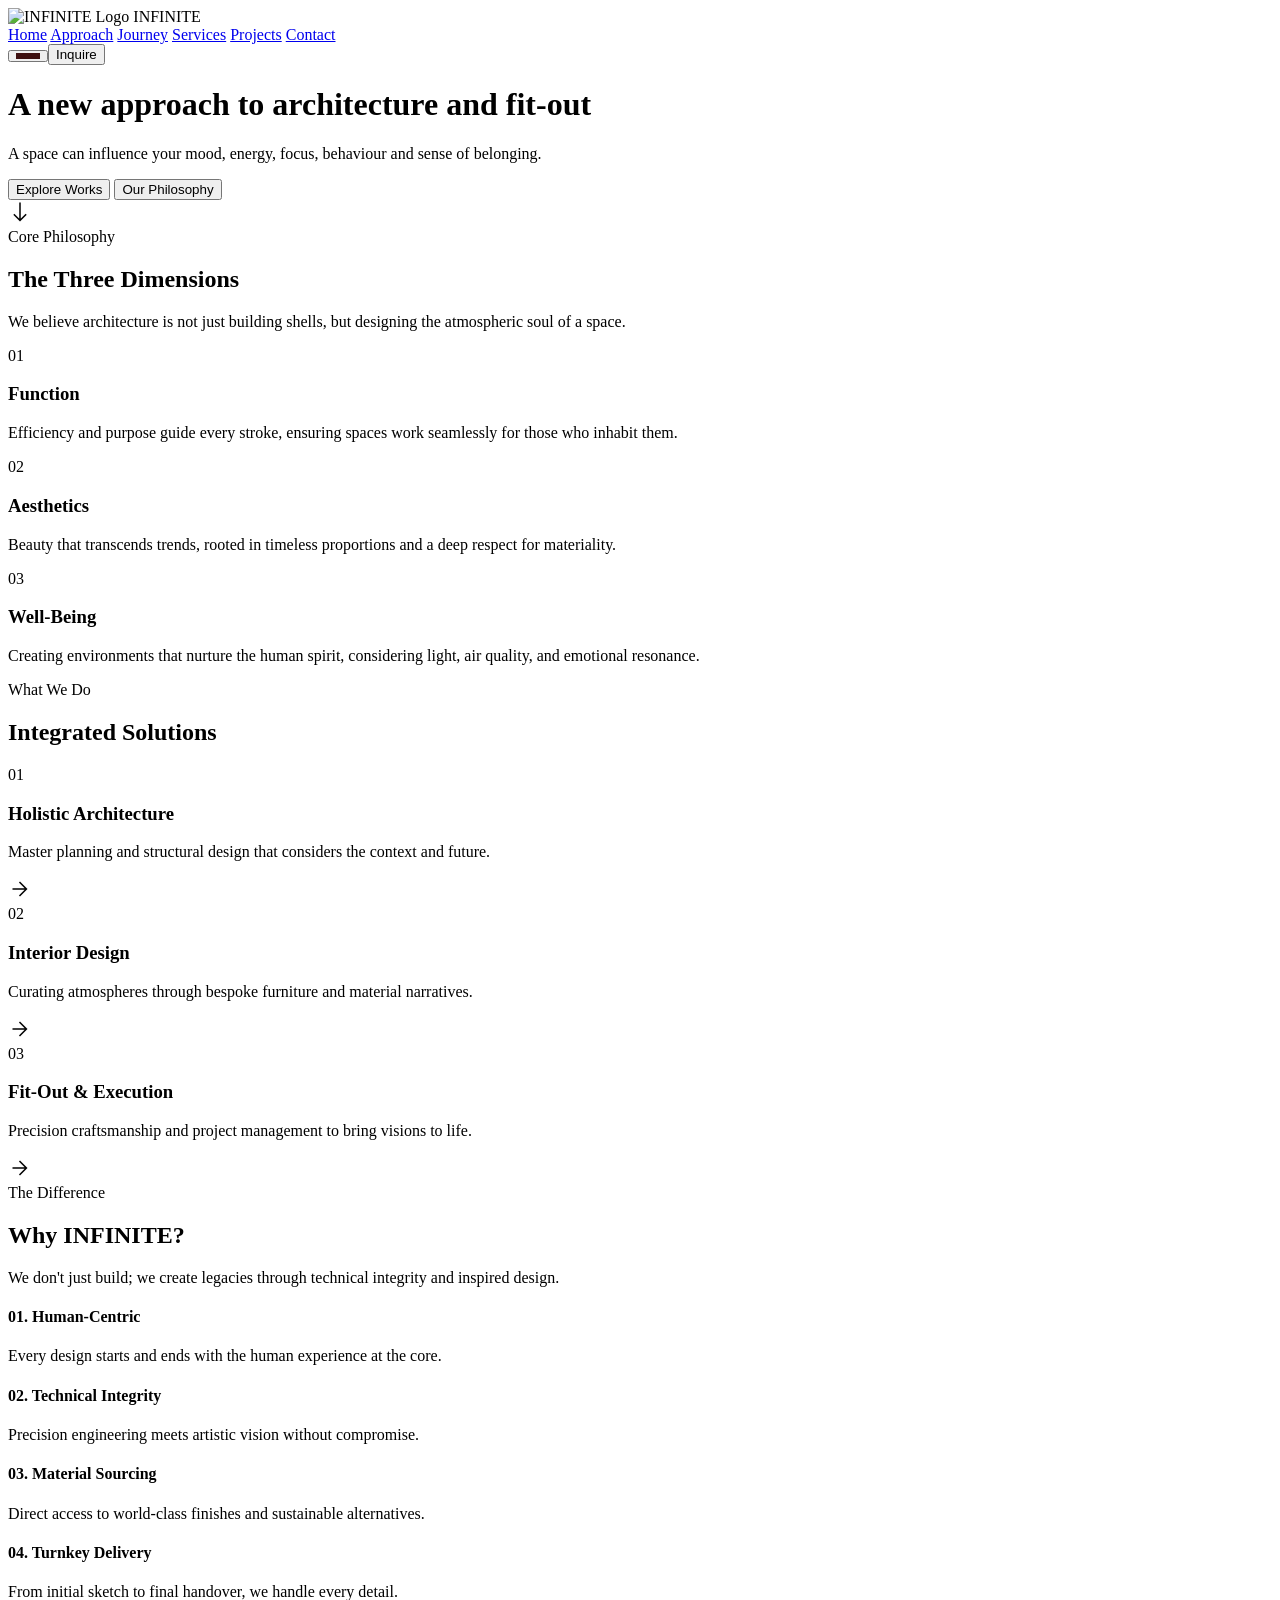
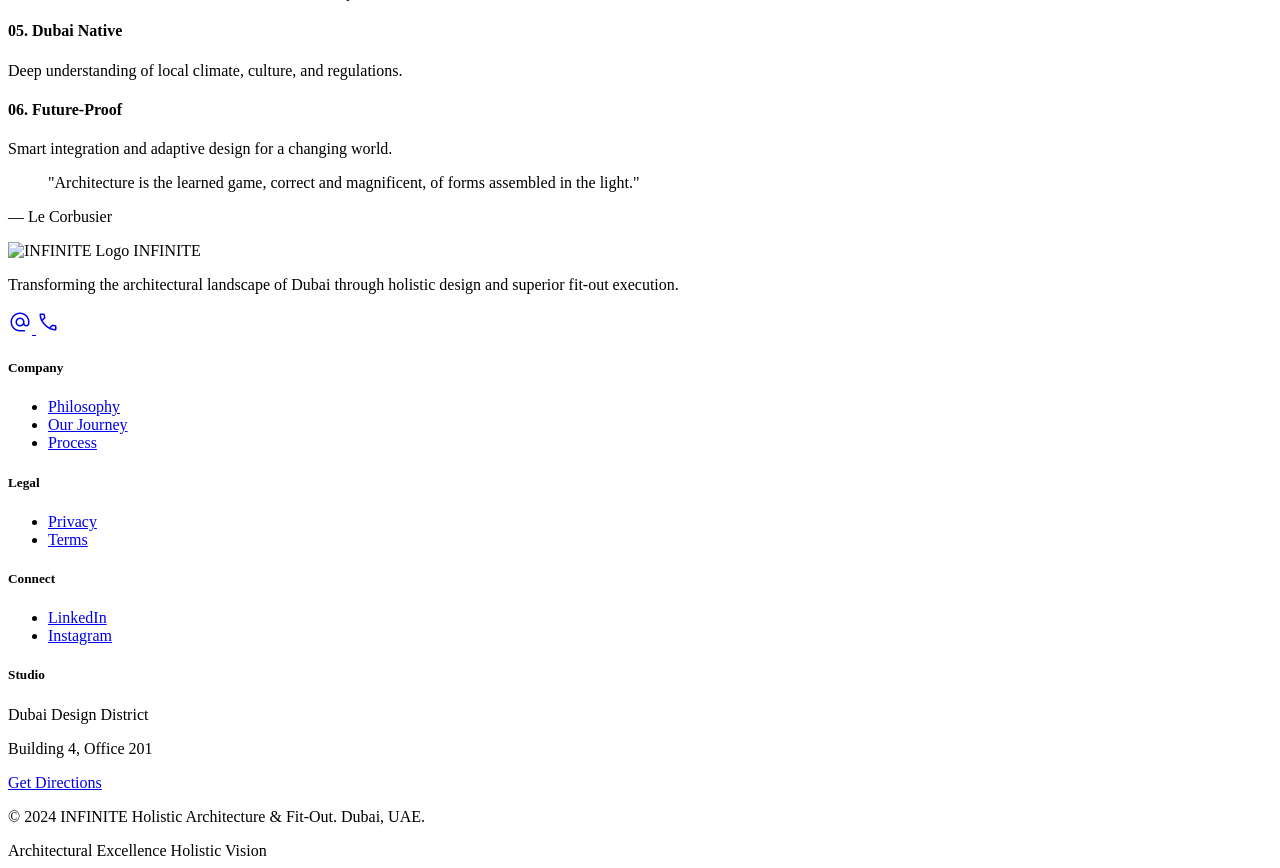
==== index.html @ 16300802 "first commit" ====
﻿<!DOCTYPE html>

<html class="scroll-smooth" lang="en"><head>
<meta charset="utf-8"/>
<meta content="width=device-width, initial-scale=1.0" name="viewport"/>
<title>INFINITE | Holistic Architecture &amp; Fit-Out</title>
<script src="https://cdn.tailwindcss.com?plugins=forms,container-queries"></script>
<link href="https://fonts.googleapis.com/css2?family=Libre+Caslon+Text:ital,wght@0,400;0,700;1,400&amp;family=Manrope:wght@200..800&amp;display=swap" rel="stylesheet"/>
<link href="https://fonts.googleapis.com/css2?family=Material+Symbols+Outlined:wght,FILL@100..700,0..1&amp;display=swap" rel="stylesheet"/>
<script id="tailwind-config">
        tailwind.config = {
            darkMode: "class",
            theme: {
                extend: {
                    "colors": {
                        "inverse-surface": "#372e2e",
                        "surface-container-highest": "#efdfdf",
                        "surface-container-lowest": "#ffffff",
                        "tertiary-fixed": "#ffddb6",
                        "on-background": "#221a1a",
                        "surface-container-low": "#fff0f0",
                        "tertiary": "#0f0600",
                        "error-container": "#ffdad6",
                        "on-tertiary-fixed": "#291801",
                        "primary": "#3e1010",
                        "on-surface-variant": "#534342",
                        "background": "#fff8f7",
                        "inverse-primary": "#ffb3af",
                        "on-error": "#ffffff",
                        "error": "#ba1a1a",
                        "on-tertiary-fixed-variant": "#594325",
                        "surface": "#fff8f7",
                        "tertiary-container": "#2e1c03",
                        "secondary-container": "#ece1d1",
                        "tertiary-fixed-dim": "#e2c19b",
                        "inverse-on-surface": "#fdeded",
                        "on-primary-fixed-variant": "#6f3634",
                        "secondary-fixed": "#ece1d1",
                        "on-secondary": "#ffffff",
                        "on-primary-container": "#bb7471",
                        "outline": "#857372",
                        "secondary-fixed-dim": "#d0c5b6",
                        "surface-tint": "#8b4d4a",
                        "on-tertiary": "#ffffff",
                        "surface-bright": "#fff8f7",
                        "secondary": "#655d51",
                        "primary-container": "#3e1010",
                        "on-primary-fixed": "#380c0c",
                        "on-primary": "#ffffff",
                        "surface-container-high": "#f4e5e4",
                        "primary-fixed-dim": "#ffb3af",
                        "surface-container": "#faeaea",
                        "on-secondary-container": "#6b6357",
                        "on-secondary-fixed-variant": "#4d463a",
                        "on-tertiary-container": "#9f8260",
                        "primary-fixed": "#ffdad7",
                        "on-secondary-fixed": "#201b11",
                        "on-error-container": "#93000a",
                        "outline-variant": "#d7c2c0",
                        "surface-dim": "#e6d6d6",
                        "surface-variant": "#efdfdf",
                        "on-surface": "#221a1a"
                    },
                    "borderRadius": {
                        "DEFAULT": "0.25rem",
                        "lg": "0.5rem",
                        "xl": "0.75rem",
                        "full": "9999px"
                    },
                    "spacing": {
                        "stack-lg": "120px",
                        "gutter": "24px",
                        "unit": "8px",
                        "margin-mobile": "20px",
                        "container-max": "1280px",
                        "margin-desktop": "64px"
                    },
                    "fontFamily": {
                        "display-lg": ["Libre Caslon Text"],
                        "headline-lg": ["Libre Caslon Text"],
                        "headline-md": ["Libre Caslon Text"],
                        "headline-sm": ["Libre Caslon Text"],
                        "body-lg": ["Manrope"],
                        "body-md": ["Manrope"],
                        "label-caps": ["Manrope"]
                    },
                    "fontSize": {
                        "display-lg": ["64px", {"lineHeight": "1.1", "letterSpacing": "-0.02em", "fontWeight": "400"}],
                        "headline-lg": ["48px", {"lineHeight": "1.2", "fontWeight": "400"}],
                        "headline-md": ["32px", {"lineHeight": "1.3", "fontWeight": "400"}],
                        "headline-sm": ["24px", {"lineHeight": "1.4", "fontWeight": "500"}],
                        "body-lg": ["18px", {"lineHeight": "1.6", "fontWeight": "400"}],
                        "body-md": ["16px", {"lineHeight": "1.6", "fontWeight": "400"}],
                        "label-caps": ["12px", {"lineHeight": "1.4", "letterSpacing": "0.1em", "fontWeight": "600"}]
                    }
                },
            },
        }
    </script>
<style>
        .material-symbols-outlined {
            font-variation-settings: 'FILL' 0, 'wght' 300, 'GRAD' 0, 'opsz' 24;
        }
        .reveal-on-scroll {
            opacity: 0;
            transform: translateY(20px);
            transition: all 0.8s cubic-bezier(0.4, 0, 0.2, 1);
        }
        .reveal-on-scroll.visible {
            opacity: 1;
            transform: translateY(0);
        }
    </style>
<style>
/* ===== RESPONSIVE FIXES ===== */
@media (max-width: 767px) {
  .text-display-lg { font-size: clamp(28px,8vw,48px) !important; line-height: 1.2 !important; }
  .text-headline-lg { font-size: clamp(22px,6vw,36px) !important; line-height: 1.25 !important; }
  .text-headline-md { font-size: clamp(20px,5vw,28px) !important; }
  [class*="px-margin-desktop"] { padding-left: 20px !important; padding-right: 20px !important; }
  .py-stack-lg { padding-top: 64px !important; padding-bottom: 64px !important; }
  .pt-40 { padding-top: 6rem !important; }
  .mb-stack-lg { margin-bottom: 64px !important; }
  .mt-stack-lg { margin-top: 64px !important; }
  .gap-20 { gap: 2rem !important; }
  .gap-16 { gap: 1.5rem !important; }
  .p-12 { padding: 1.5rem !important; }
  .py-32 { padding-top: 3rem !important; padding-bottom: 3rem !important; }
  .py-24 { padding-top: 2rem !important; padding-bottom: 2rem !important; }
  .mb-24 { margin-bottom: 2rem !important; }
  .mb-20 { margin-bottom: 1.5rem !important; }
  header.relative.min-h-screen { min-height: 70vh !important; }
  .h-\[85vh\], .h-\[90vh\] { min-height: 55vh !important; height: auto !important; }
}
@media (max-width: 640px) {
  .md\:col-span-5, .md\:col-span-7, .md\:col-span-4, .md\:col-span-8,
  .md\:col-span-3, .md\:col-span-6, .md\:col-span-2, .md\:col-span-12 {
    grid-column: span 1 / span 1 !important;
  }
  .md\:col-start-6, .md\:col-start-7 { grid-column-start: 1 !important; }
  .lg\:grid-cols-4 { grid-template-columns: 1fr 1fr !important; }
  .md\:grid-cols-3 { grid-template-columns: 1fr !important; }
  .md\:grid-cols-2 { grid-template-columns: 1fr !important; }
  .md\:grid-cols-12 { grid-template-columns: 1fr !important; }
  .order-2 { order: 2 !important; }
  .order-1 { order: 1 !important; }
  .text-right { text-align: left !important; }
  .md\:text-right { text-align: left !important; }
  .sticky.top-40 { position: static !important; }
  .h-\[80vh\] { height: 50vh !important; }
  .md\:h-\[600px\] { height: auto !important; }
  .aspect-\[21\/9\] { aspect-ratio: 16/9 !important; }
  .md\:pr-16, .md\:pl-16 { padding: 0 !important; }
}
</style></head>
<body class="bg-background text-on-surface selection:bg-secondary-container selection:text-on-secondary-container">
<!-- TopNavBar -->
<nav class="fixed top-0 w-full z-50 bg-surface/90 backdrop-blur-md transition-all duration-400 ease-in-out border-b border-primary/5">
<div class="flex justify-between items-center px-margin-desktop py-4 w-full max-w-container-max mx-auto">
<div class="flex items-center gap-4">
<img alt="INFINITE Logo" class="h-12 w-auto" src="https://lh3.googleusercontent.com/aida-public/[base64]"/>
<span class="font-headline-md text-headline-md tracking-tighter text-primary">INFINITE</span>
</div>
<div class="hidden md:flex gap-10 items-center">
<a class="font-label-caps text-label-caps text-primary border-b-2 border-primary pb-1 transition-colors duration-400 ease-in-out uppercase" href="index.html">Home</a>
<a class="font-label-caps text-label-caps text-on-surface-variant hover:text-primary transition-colors duration-400 ease-in-out uppercase" href="approach.html">Approach</a>
<a class="font-label-caps text-label-caps text-on-surface-variant hover:text-primary transition-colors duration-400 ease-in-out uppercase" href="journey.html">Journey</a>
<a class="font-label-caps text-label-caps text-on-surface-variant hover:text-primary transition-colors duration-400 ease-in-out uppercase" href="services.html">Services</a>
<a class="font-label-caps text-label-caps text-on-surface-variant hover:text-primary transition-colors duration-400 ease-in-out uppercase" href="projects.html">Projects</a>
<a class="font-label-caps text-label-caps text-on-surface-variant hover:text-primary transition-colors duration-400 ease-in-out uppercase" href="services.html#contact">Contact</a>
</div>
<button id="mobile-hamburger" class="md:hidden flex flex-col justify-center items-center gap-[5px] p-1 cursor-pointer border-none bg-transparent" aria-label="Open navigation menu" style="z-index:200;">
  <span style="display:block;width:24px;height:2px;background:#3e1010;transition:all .3s;"></span>
  <span style="display:block;width:24px;height:2px;background:#3e1010;transition:all .3s;"></span>
  <span style="display:block;width:24px;height:2px;background:#3e1010;transition:all .3s;"></span>
</button><a href="services.html#contact" style="text-decoration:none;"><button class="bg-primary text-on-primary px-8 py-3 font-label-caps text-label-caps uppercase tracking-widest transition-all duration-400 hover:opacity-90">
            Inquire
        </button></a>
</div>
</nav>
<!-- Mobile Full-Screen Menu -->
<div id="mobile-menu" style="display:none;position:fixed;inset:0;z-index:150;background:#fff8f7;flex-direction:column;align-items:center;justify-content:center;gap:2.5rem;" aria-hidden="true">
  <button id="mobile-close" style="position:absolute;top:1.5rem;right:1.5rem;background:none;border:none;cursor:pointer;display:flex;align-items:center;justify-content:center;" aria-label="Close menu">
    <span class="material-symbols-outlined" style="font-size:2rem;color:#3e1010;">close</span>
  </button>
  <a href="index.html" onclick="closeMobileMenu()" style="font-family:Manrope,sans-serif;font-size:13px;letter-spacing:0.15em;font-weight:600;color:#3e1010;text-transform:uppercase;text-decoration:none;">Home</a>
  <a href="approach.html" onclick="closeMobileMenu()" style="font-family:Manrope,sans-serif;font-size:13px;letter-spacing:0.15em;font-weight:600;color:#3e1010;text-transform:uppercase;text-decoration:none;">Approach</a>
  <a href="journey.html" onclick="closeMobileMenu()" style="font-family:Manrope,sans-serif;font-size:13px;letter-spacing:0.15em;font-weight:600;color:#3e1010;text-transform:uppercase;text-decoration:none;">Journey</a>
  <a href="services.html" onclick="closeMobileMenu()" style="font-family:Manrope,sans-serif;font-size:13px;letter-spacing:0.15em;font-weight:600;color:#3e1010;text-transform:uppercase;text-decoration:none;">Services</a>
  <a href="projects.html" onclick="closeMobileMenu()" style="font-family:Manrope,sans-serif;font-size:13px;letter-spacing:0.15em;font-weight:600;color:#3e1010;text-transform:uppercase;text-decoration:none;">Projects</a>
  <a href="services.html#contact" onclick="closeMobileMenu()" style="font-family:Manrope,sans-serif;font-size:13px;letter-spacing:0.15em;font-weight:600;color:#3e1010;text-transform:uppercase;text-decoration:none;">Contact</a>
  <a href="services.html#contact" style="background:#3e1010;color:#fff;padding:1rem 2.5rem;font-family:Manrope,sans-serif;font-size:12px;letter-spacing:0.2em;font-weight:600;text-transform:uppercase;text-decoration:none;margin-top:1rem;">Inquire</a>
</div>
<script>
function openMobileMenu(){ var m=document.getElementById('mobile-menu'); if(m){m.style.display='flex';document.body.style.overflow='hidden';} }
function closeMobileMenu(){ var m=document.getElementById('mobile-menu'); if(m){m.style.display='none';document.body.style.overflow='';} }
(function(){
  var btn=document.getElementById('mobile-hamburger');
  var cls=document.getElementById('mobile-close');
  if(btn) btn.addEventListener('click',openMobileMenu);
  if(cls) cls.addEventListener('click',closeMobileMenu);
})();
</script>
<!-- Hero Section -->
<header class="relative min-h-screen flex items-center justify-center overflow-hidden bg-[#fff3e3]">
<div class="absolute inset-0 z-0">
<div class="w-full h-full bg-cover bg-center transition-transform duration-[20s] scale-110 ease-out animate-slow-zoom opacity-40 mix-blend-multiply" style="background-image: url('https://lh3.googleusercontent.com/aida-public/[base64]')"></div>
</div>
<div class="relative z-10 w-full max-w-container-max px-margin-desktop text-center md:text-left">
<div class="max-w-3xl">
<h1 class="font-display-lg text-headline-lg-mobile md:text-display-lg text-primary mb-6">
                A new approach to architecture and fit-out
            </h1>
<p class="font-body-lg text-body-lg text-on-surface/80 max-w-xl leading-relaxed mb-10">
                A space can influence your mood, energy, focus, behaviour and sense of belonging.
            </p>
<div class="flex flex-col md:flex-row gap-6">
<button class="bg-primary text-on-primary px-10 py-5 font-label-caps text-label-caps uppercase tracking-[0.2em] hover:opacity-90 transition-all duration-400">
                    Explore Works
                </button>
<button class="border border-primary text-primary px-10 py-5 font-label-caps text-label-caps uppercase tracking-[0.2em] hover:bg-primary hover:text-on-primary transition-all duration-400">
                    Our Philosophy
                </button>
</div>
</div>
</div>
<div class="absolute bottom-10 left-margin-desktop animate-bounce hidden md:block">
<span class="material-symbols-outlined text-primary text-4xl">south</span>
</div>
</header>
<!-- Three Dimensions Section -->
<section class="py-stack-lg bg-surface px-margin-desktop max-w-container-max mx-auto">
<div class="flex flex-col md:flex-row justify-between items-baseline mb-16 gap-8">
<div class="max-w-xl reveal-on-scroll">
<span class="font-label-caps text-label-caps text-primary tracking-[0.3em] uppercase block mb-4">Core Philosophy</span>
<h2 class="font-display-lg text-headline-md md:text-headline-lg text-primary">The Three Dimensions</h2>
</div>
<p class="font-body-md text-body-md text-on-surface-variant max-w-sm reveal-on-scroll">
            We believe architecture is not just building shells, but designing the atmospheric soul of a space.
        </p>
</div>
<div class="grid grid-cols-1 md:grid-cols-3 gap-12">
<!-- 01 Function -->
<div class="group reveal-on-scroll" style="transition-delay: 100ms;">
<div class="aspect-[4/5] bg-surface-container-low mb-8 overflow-hidden">
<div class="w-full h-full bg-cover bg-center group-hover:scale-105 transition-transform duration-700" style="background-image: url('https://lh3.googleusercontent.com/aida-public/[base64]')"></div>
</div>
<span class="font-headline-sm text-headline-sm text-primary block mb-2 italic">01</span>
<h3 class="font-headline-sm text-headline-sm text-primary mb-4">Function</h3>
<p class="font-body-md text-body-md text-on-surface-variant">Efficiency and purpose guide every stroke, ensuring spaces work seamlessly for those who inhabit them.</p>
</div>
<!-- 02 Aesthetics -->
<div class="group reveal-on-scroll" style="transition-delay: 200ms;">
<div class="aspect-[4/5] bg-surface-container-low mb-8 overflow-hidden">
<div class="w-full h-full bg-cover bg-center group-hover:scale-105 transition-transform duration-700" style="background-image: url('https://lh3.googleusercontent.com/aida-public/[base64]')"></div>
</div>
<span class="font-headline-sm text-headline-sm text-primary block mb-2 italic">02</span>
<h3 class="font-headline-sm text-headline-sm text-primary mb-4">Aesthetics</h3>
<p class="font-body-md text-body-md text-on-surface-variant">Beauty that transcends trends, rooted in timeless proportions and a deep respect for materiality.</p>
</div>
<!-- 03 Well-Being -->
<div class="group reveal-on-scroll" style="transition-delay: 300ms;">
<div class="aspect-[4/5] bg-surface-container-low mb-8 overflow-hidden">
<div class="w-full h-full bg-cover bg-center group-hover:scale-105 transition-transform duration-700" style="background-image: url('https://lh3.googleusercontent.com/aida-public/[base64]')"></div>
</div>
<span class="font-headline-sm text-headline-sm text-primary block mb-2 italic">03</span>
<h3 class="font-headline-sm text-headline-sm text-primary mb-4">Well-Being</h3>
<p class="font-body-md text-body-md text-on-surface-variant">Creating environments that nurture the human spirit, considering light, air quality, and emotional resonance.</p>
</div>
</div>
</section>
<!-- Services Preview Section -->
<section class="py-stack-lg bg-surface-container-low px-margin-desktop">
<div class="max-w-container-max mx-auto">
<div class="text-center mb-20 reveal-on-scroll">
<span class="font-label-caps text-label-caps text-primary tracking-[0.3em] uppercase block mb-4">What We Do</span>
<h2 class="font-display-lg text-headline-md md:text-headline-lg text-primary">Integrated Solutions</h2>
</div>
<div class="space-y-1">
<!-- Holistic Architecture -->
<div class="group border-y border-outline-variant py-12 transition-all duration-400 hover:bg-surface-bright flex flex-col md:flex-row items-center justify-between px-8 reveal-on-scroll">
<div class="flex items-center gap-10">
<span class="font-label-caps text-label-caps text-on-surface-variant">01</span>
<h3 class="font-display-lg text-headline-md text-primary group-hover:italic transition-all duration-400">Holistic Architecture</h3>
</div>
<div class="mt-4 md:mt-0 flex items-center gap-6">
<p class="font-body-md text-body-md text-on-surface-variant max-w-xs text-right hidden md:block">Master planning and structural design that considers the context and future.</p>
<span class="material-symbols-outlined text-4xl text-primary group-hover:translate-x-2 transition-transform duration-400">arrow_forward</span>
</div>
</div>
<!-- Interior Design -->
<div class="group border-b border-outline-variant py-12 transition-all duration-400 hover:bg-surface-bright flex flex-col md:flex-row items-center justify-between px-8 reveal-on-scroll">
<div class="flex items-center gap-10">
<span class="font-label-caps text-label-caps text-on-surface-variant">02</span>
<h3 class="font-display-lg text-headline-md text-primary group-hover:italic transition-all duration-400">Interior Design</h3>
</div>
<div class="mt-4 md:mt-0 flex items-center gap-6">
<p class="font-body-md text-body-md text-on-surface-variant max-w-xs text-right hidden md:block">Curating atmospheres through bespoke furniture and material narratives.</p>
<span class="material-symbols-outlined text-4xl text-primary group-hover:translate-x-2 transition-transform duration-400">arrow_forward</span>
</div>
</div>
<!-- Fit-Out & Execution -->
<div class="group border-b border-outline-variant py-12 transition-all duration-400 hover:bg-surface-bright flex flex-col md:flex-row items-center justify-between px-8 reveal-on-scroll">
<div class="flex items-center gap-10">
<span class="font-label-caps text-label-caps text-on-surface-variant">03</span>
<h3 class="font-display-lg text-headline-md text-primary group-hover:italic transition-all duration-400">Fit-Out &amp; Execution</h3>
</div>
<div class="mt-4 md:mt-0 flex items-center gap-6">
<p class="font-body-md text-body-md text-on-surface-variant max-w-xs text-right hidden md:block">Precision craftsmanship and project management to bring visions to life.</p>
<span class="material-symbols-outlined text-4xl text-primary group-hover:translate-x-2 transition-transform duration-400">arrow_forward</span>
</div>
</div>
</div>
</div>
</section>
<!-- Why INFINITE Section -->
<section class="py-stack-lg px-margin-desktop bg-surface relative overflow-hidden">
<div class="max-w-container-max mx-auto grid grid-cols-1 md:grid-cols-12 gap-gutter">
<div class="md:col-span-5 reveal-on-scroll">
<span class="font-label-caps text-label-caps text-primary tracking-[0.3em] uppercase block mb-4">The Difference</span>
<h2 class="font-display-lg text-headline-lg-mobile md:text-headline-lg text-primary mb-8">Why INFINITE?</h2>
<p class="font-body-lg text-body-lg text-on-surface-variant mb-12">We don't just build; we create legacies through technical integrity and inspired design.</p>
<div class="w-full aspect-square bg-cover bg-center rounded shadow-xl" style="background-image: url('https://lh3.googleusercontent.com/aida-public/[base64]')"></div>
</div>
<div class="md:col-span-6 md:col-start-7 space-y-12">
<!-- 6 Key Differentiators -->
<div class="grid grid-cols-1 sm:grid-cols-2 gap-x-8 gap-y-12">
<div class="reveal-on-scroll">
<h4 class="font-label-caps text-label-caps text-primary mb-3 uppercase tracking-widest border-l-2 border-primary pl-4">01. Human-Centric</h4>
<p class="font-body-md text-body-md text-on-surface-variant">Every design starts and ends with the human experience at the core.</p>
</div>
<div class="reveal-on-scroll" style="transition-delay: 100ms;">
<h4 class="font-label-caps text-label-caps text-primary mb-3 uppercase tracking-widest border-l-2 border-primary pl-4">02. Technical Integrity</h4>
<p class="font-body-md text-body-md text-on-surface-variant">Precision engineering meets artistic vision without compromise.</p>
</div>
<div class="reveal-on-scroll" style="transition-delay: 200ms;">
<h4 class="font-label-caps text-label-caps text-primary mb-3 uppercase tracking-widest border-l-2 border-primary pl-4">03. Material Sourcing</h4>
<p class="font-body-md text-body-md text-on-surface-variant">Direct access to world-class finishes and sustainable alternatives.</p>
</div>
<div class="reveal-on-scroll" style="transition-delay: 300ms;">
<h4 class="font-label-caps text-label-caps text-primary mb-3 uppercase tracking-widest border-l-2 border-primary pl-4">04. Turnkey Delivery</h4>
<p class="font-body-md text-body-md text-on-surface-variant">From initial sketch to final handover, we handle every detail.</p>
</div>
<div class="reveal-on-scroll" style="transition-delay: 400ms;">
<h4 class="font-label-caps text-label-caps text-primary mb-3 uppercase tracking-widest border-l-2 border-primary pl-4">05. Dubai Native</h4>
<p class="font-body-md text-body-md text-on-surface-variant">Deep understanding of local climate, culture, and regulations.</p>
</div>
<div class="reveal-on-scroll" style="transition-delay: 500ms;">
<h4 class="font-label-caps text-label-caps text-primary mb-3 uppercase tracking-widest border-l-2 border-primary pl-4">06. Future-Proof</h4>
<p class="font-body-md text-body-md text-on-surface-variant">Smart integration and adaptive design for a changing world.</p>
</div>
</div>
<div class="pt-8 border-t border-primary/20 reveal-on-scroll">
<blockquote class="font-headline-sm text-headline-sm italic text-primary leading-relaxed">
                    "Architecture is the learned game, correct and magnificent, of forms assembled in the light."
                </blockquote>
<p class="mt-4 font-label-caps text-label-caps text-primary uppercase">— Le Corbusier</p>
</div>
</div>
</div>
</section>
<!-- Footer -->
<footer class="bg-surface-container-low w-full border-t border-primary/10">
<div class="grid grid-cols-1 md:grid-cols-12 gap-gutter px-margin-desktop py-stack-lg max-w-container-max mx-auto">
<!-- Brand Column -->
<div class="md:col-span-4 mb-10 md:mb-0">
<div class="flex items-center gap-3 mb-6">
<img alt="INFINITE Logo" class="h-10 w-auto" src="https://lh3.googleusercontent.com/aida-public/[base64]"/>
<span class="font-headline-sm text-headline-sm text-primary">INFINITE</span>
</div>
<p class="font-body-md text-body-md text-on-surface-variant mb-8 max-w-xs">
                Transforming the architectural landscape of Dubai through holistic design and superior fit-out execution.
            </p>
<div class="flex gap-4">
<a class="text-primary hover:opacity-70 transition-all" href="#">
<span class="material-symbols-outlined">alternate_email</span>
</a>
<a class="text-primary hover:opacity-70 transition-all" href="#">
<span class="material-symbols-outlined">call</span>
</a>
</div>
</div>
<!-- Links Columns -->
<div class="md:col-span-2">
<h5 class="font-label-caps text-label-caps text-primary mb-6 uppercase">Company</h5>
<ul class="space-y-4">
<li><a class="font-body-md text-body-md text-on-surface-variant hover:text-primary transition-all" href="approach.html">Philosophy</a></li>
<li><a class="font-body-md text-body-md text-on-surface-variant hover:text-primary transition-all" href="journey.html">Our Journey</a></li>
<li><a class="font-body-md text-body-md text-on-surface-variant hover:text-primary transition-all" href="journey.html">Process</a></li>
</ul>
</div>
<div class="md:col-span-2">
<h5 class="font-label-caps text-label-caps text-primary mb-6 uppercase">Legal</h5>
<ul class="space-y-4">
<li><a class="font-body-md text-body-md text-on-surface-variant hover:text-primary transition-all" href="#">Privacy</a></li>
<li><a class="font-body-md text-body-md text-on-surface-variant hover:text-primary transition-all" href="#">Terms</a></li>
</ul>
</div>
<div class="md:col-span-2">
<h5 class="font-label-caps text-label-caps text-primary mb-6 uppercase">Connect</h5>
<ul class="space-y-4">
<li><a class="font-body-md text-body-md text-on-surface-variant hover:text-primary transition-all" href="#">LinkedIn</a></li>
<li><a class="font-body-md text-body-md text-on-surface-variant hover:text-primary transition-all" href="#">Instagram</a></li>
</ul>
</div>
<!-- Newsletter/CTA -->
<div class="md:col-span-2">
<h5 class="font-label-caps text-label-caps text-primary mb-6 uppercase">Studio</h5>
<p class="font-body-md text-body-md text-on-surface-variant mb-2">Dubai Design District</p>
<p class="font-body-md text-body-md text-on-surface-variant mb-4">Building 4, Office 201</p>
<a class="font-label-caps text-label-caps text-primary underline underline-offset-4" href="#">Get Directions</a>
</div>
<!-- Copyright -->
<div class="md:col-span-12 mt-16 pt-8 border-t border-primary/10 flex flex-col md:flex-row justify-between items-center gap-4">
<p class="font-body-md text-body-md text-on-surface-variant">© 2024 INFINITE Holistic Architecture &amp; Fit-Out. Dubai, UAE.</p>
<div class="flex gap-8">
<span class="font-label-caps text-[10px] text-on-surface-variant uppercase tracking-widest">Architectural Excellence</span>
<span class="font-label-caps text-[10px] text-on-surface-variant uppercase tracking-widest">Holistic Vision</span>
</div>
</div>
</div>
</footer>
<script>
    // Intersection Observer for reveal animations
    const observerOptions = {
        threshold: 0.1,
        rootMargin: '0px 0px -50px 0px'
    };

    const observer = new IntersectionObserver((entries) => {
        entries.forEach(entry => {
            if (entry.isIntersecting) {
                entry.target.classList.add('visible');
            }
        });
    }, observerOptions);

    document.querySelectorAll('.reveal-on-scroll').forEach(el => observer.observe(el));

    // Simple Navbar Scroll Effect
    window.addEventListener('scroll', () => {
        const nav = document.querySelector('nav');
        if (window.scrollY > 50) {
            nav.classList.add('py-2', 'shadow-md', 'bg-surface');
            nav.classList.remove('py-4', 'bg-surface/90');
        } else {
            nav.classList.remove('py-2', 'shadow-md', 'bg-surface');
            nav.classList.add('py-4', 'bg-surface/90');
        }
    });
</script>
</body></html>
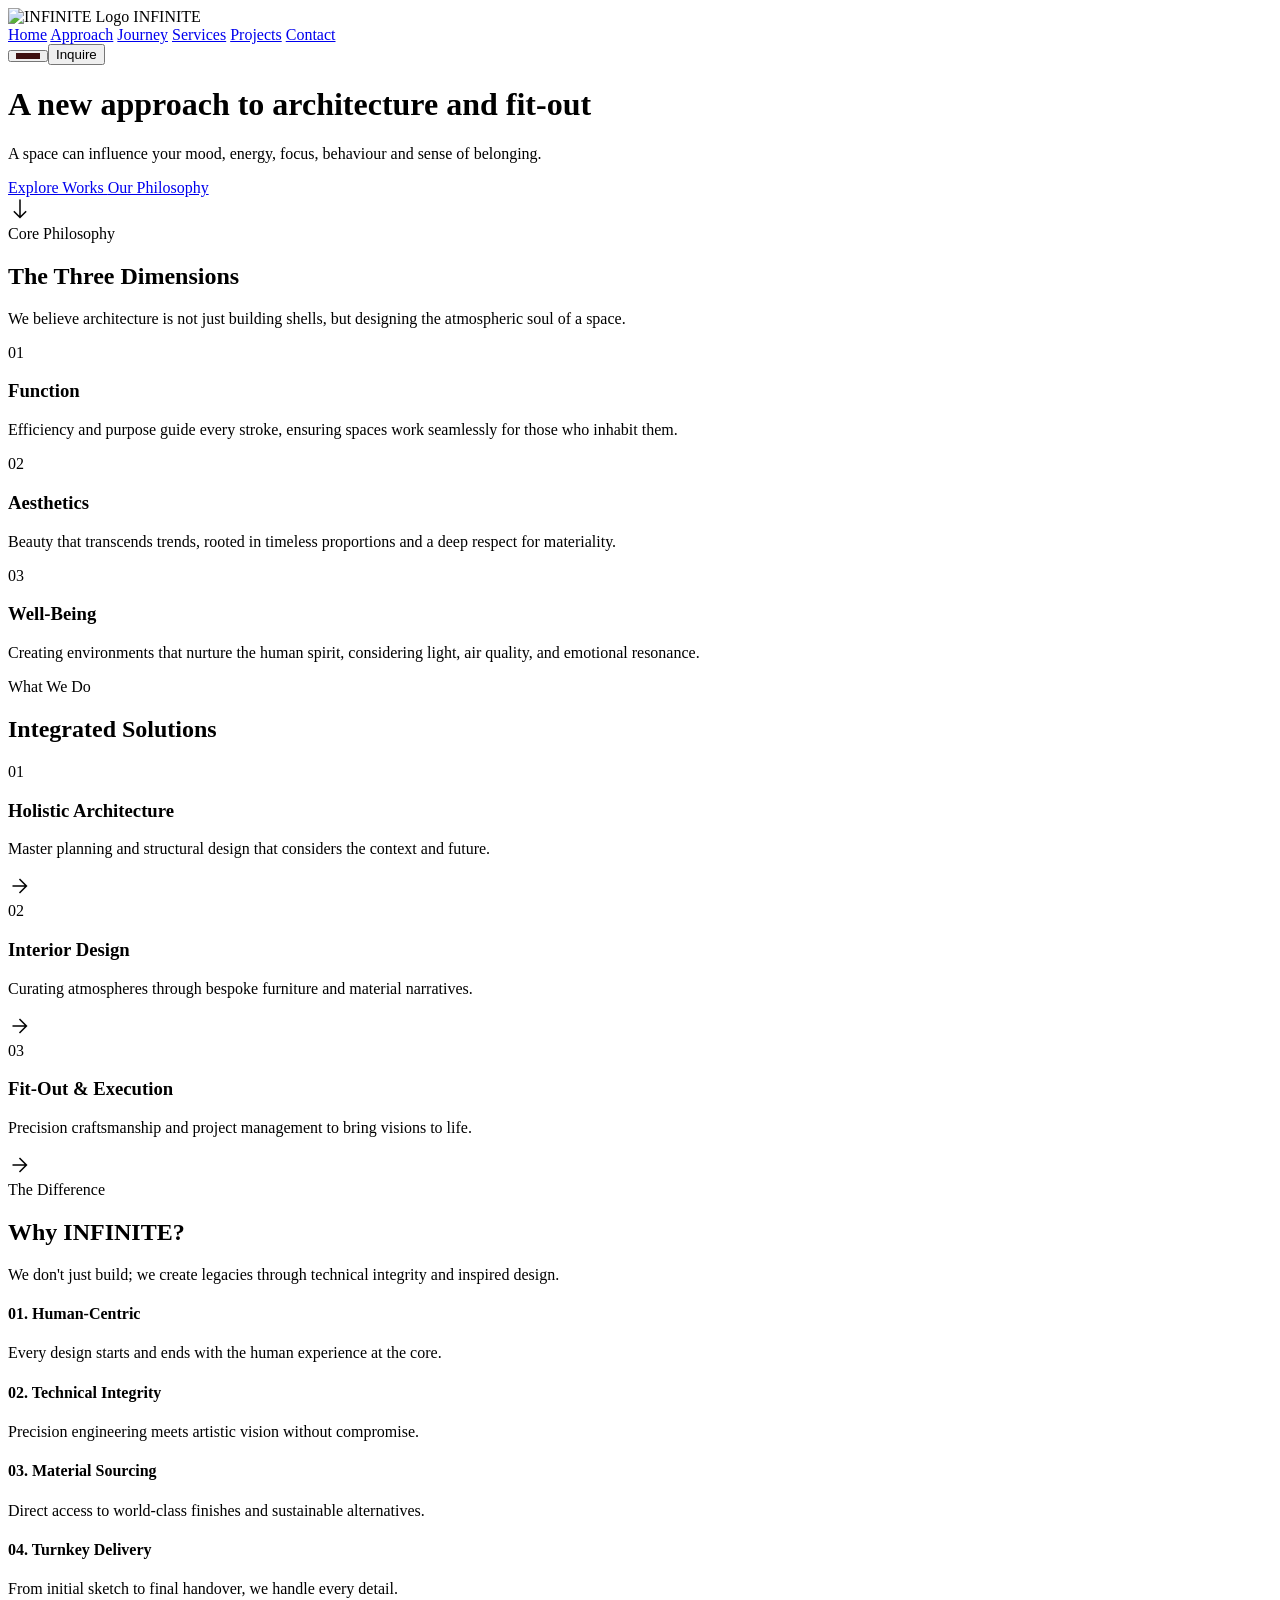
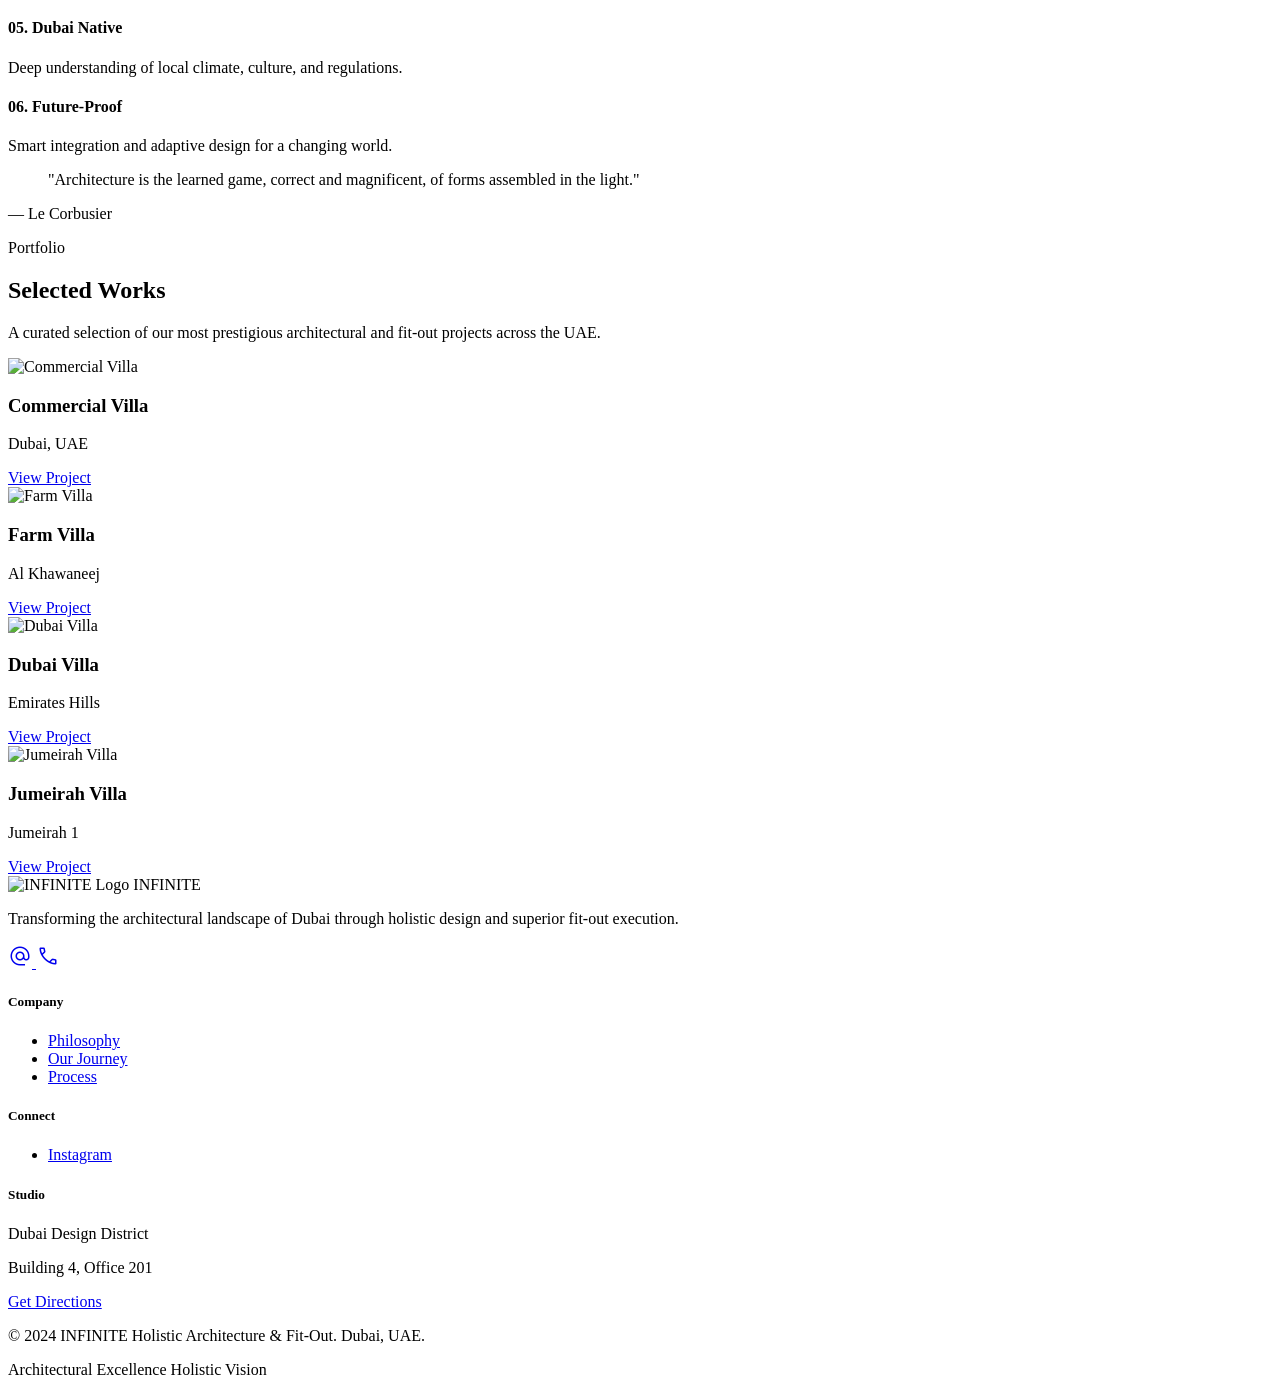
==== commit 58fef659: "c" ====
--- a/index.html
+++ b/index.html
@@ -1,13 +1,19 @@
-﻿<!DOCTYPE html>
-
-<html class="scroll-smooth" lang="en"><head>
-<meta charset="utf-8"/>
-<meta content="width=device-width, initial-scale=1.0" name="viewport"/>
-<title>INFINITE | Holistic Architecture &amp; Fit-Out</title>
-<script src="https://cdn.tailwindcss.com?plugins=forms,container-queries"></script>
-<link href="https://fonts.googleapis.com/css2?family=Libre+Caslon+Text:ital,wght@0,400;0,700;1,400&amp;family=Manrope:wght@200..800&amp;display=swap" rel="stylesheet"/>
-<link href="https://fonts.googleapis.com/css2?family=Material+Symbols+Outlined:wght,FILL@100..700,0..1&amp;display=swap" rel="stylesheet"/>
-<script id="tailwind-config">
+<!DOCTYPE html>
+
+<html class="scroll-smooth" lang="en">
+
+<head>
+    <meta charset="utf-8" />
+    <meta content="width=device-width, initial-scale=1.0" name="viewport" />
+    <title>INFINITE | Holistic Architecture &amp; Fit-Out</title>
+    <script src="https://cdn.tailwindcss.com?plugins=forms,container-queries"></script>
+    <link
+        href="https://fonts.googleapis.com/css2?family=Libre+Caslon+Text:ital,wght@0,400;0,700;1,400&amp;family=Manrope:wght@200..800&amp;display=swap"
+        rel="stylesheet" />
+    <link
+        href="https://fonts.googleapis.com/css2?family=Material+Symbols+Outlined:wght,FILL@100..700,0..1&amp;display=swap"
+        rel="stylesheet" />
+    <script id="tailwind-config">
         tailwind.config = {
             darkMode: "class",
             theme: {
@@ -85,370 +91,651 @@
                         "label-caps": ["Manrope"]
                     },
                     "fontSize": {
-                        "display-lg": ["64px", {"lineHeight": "1.1", "letterSpacing": "-0.02em", "fontWeight": "400"}],
-                        "headline-lg": ["48px", {"lineHeight": "1.2", "fontWeight": "400"}],
-                        "headline-md": ["32px", {"lineHeight": "1.3", "fontWeight": "400"}],
-                        "headline-sm": ["24px", {"lineHeight": "1.4", "fontWeight": "500"}],
-                        "body-lg": ["18px", {"lineHeight": "1.6", "fontWeight": "400"}],
-                        "body-md": ["16px", {"lineHeight": "1.6", "fontWeight": "400"}],
-                        "label-caps": ["12px", {"lineHeight": "1.4", "letterSpacing": "0.1em", "fontWeight": "600"}]
+                        "display-lg": ["64px", { "lineHeight": "1.1", "letterSpacing": "-0.02em", "fontWeight": "400" }],
+                        "headline-lg": ["48px", { "lineHeight": "1.2", "fontWeight": "400" }],
+                        "headline-md": ["32px", { "lineHeight": "1.3", "fontWeight": "400" }],
+                        "headline-sm": ["24px", { "lineHeight": "1.4", "fontWeight": "500" }],
+                        "body-lg": ["18px", { "lineHeight": "1.6", "fontWeight": "400" }],
+                        "body-md": ["16px", { "lineHeight": "1.6", "fontWeight": "400" }],
+                        "label-caps": ["12px", { "lineHeight": "1.4", "letterSpacing": "0.1em", "fontWeight": "600" }]
                     }
                 },
             },
         }
     </script>
-<style>
+    <style>
         .material-symbols-outlined {
             font-variation-settings: 'FILL' 0, 'wght' 300, 'GRAD' 0, 'opsz' 24;
         }
+
         .reveal-on-scroll {
             opacity: 0;
             transform: translateY(20px);
             transition: all 0.8s cubic-bezier(0.4, 0, 0.2, 1);
         }
+
         .reveal-on-scroll.visible {
             opacity: 1;
             transform: translateY(0);
         }
     </style>
-<style>
-/* ===== RESPONSIVE FIXES ===== */
-@media (max-width: 767px) {
-  .text-display-lg { font-size: clamp(28px,8vw,48px) !important; line-height: 1.2 !important; }
-  .text-headline-lg { font-size: clamp(22px,6vw,36px) !important; line-height: 1.25 !important; }
-  .text-headline-md { font-size: clamp(20px,5vw,28px) !important; }
-  [class*="px-margin-desktop"] { padding-left: 20px !important; padding-right: 20px !important; }
-  .py-stack-lg { padding-top: 64px !important; padding-bottom: 64px !important; }
-  .pt-40 { padding-top: 6rem !important; }
-  .mb-stack-lg { margin-bottom: 64px !important; }
-  .mt-stack-lg { margin-top: 64px !important; }
-  .gap-20 { gap: 2rem !important; }
-  .gap-16 { gap: 1.5rem !important; }
-  .p-12 { padding: 1.5rem !important; }
-  .py-32 { padding-top: 3rem !important; padding-bottom: 3rem !important; }
-  .py-24 { padding-top: 2rem !important; padding-bottom: 2rem !important; }
-  .mb-24 { margin-bottom: 2rem !important; }
-  .mb-20 { margin-bottom: 1.5rem !important; }
-  header.relative.min-h-screen { min-height: 70vh !important; }
-  .h-\[85vh\], .h-\[90vh\] { min-height: 55vh !important; height: auto !important; }
-}
-@media (max-width: 640px) {
-  .md\:col-span-5, .md\:col-span-7, .md\:col-span-4, .md\:col-span-8,
-  .md\:col-span-3, .md\:col-span-6, .md\:col-span-2, .md\:col-span-12 {
-    grid-column: span 1 / span 1 !important;
-  }
-  .md\:col-start-6, .md\:col-start-7 { grid-column-start: 1 !important; }
-  .lg\:grid-cols-4 { grid-template-columns: 1fr 1fr !important; }
-  .md\:grid-cols-3 { grid-template-columns: 1fr !important; }
-  .md\:grid-cols-2 { grid-template-columns: 1fr !important; }
-  .md\:grid-cols-12 { grid-template-columns: 1fr !important; }
-  .order-2 { order: 2 !important; }
-  .order-1 { order: 1 !important; }
-  .text-right { text-align: left !important; }
-  .md\:text-right { text-align: left !important; }
-  .sticky.top-40 { position: static !important; }
-  .h-\[80vh\] { height: 50vh !important; }
-  .md\:h-\[600px\] { height: auto !important; }
-  .aspect-\[21\/9\] { aspect-ratio: 16/9 !important; }
-  .md\:pr-16, .md\:pl-16 { padding: 0 !important; }
-}
-</style></head>
+    <style>
+        /* ===== RESPONSIVE FIXES ===== */
+        @media (max-width: 767px) {
+            .text-display-lg {
+                font-size: clamp(28px, 8vw, 48px) !important;
+                line-height: 1.2 !important;
+            }
+
+            .text-headline-lg {
+                font-size: clamp(22px, 6vw, 36px) !important;
+                line-height: 1.25 !important;
+            }
+
+            .text-headline-md {
+                font-size: clamp(20px, 5vw, 28px) !important;
+            }
+
+            [class*="px-margin-desktop"] {
+                padding-left: 20px !important;
+                padding-right: 20px !important;
+            }
+
+            .py-stack-lg {
+                padding-top: 64px !important;
+                padding-bottom: 64px !important;
+            }
+
+            .pt-40 {
+                padding-top: 6rem !important;
+            }
+
+            .mb-stack-lg {
+                margin-bottom: 64px !important;
+            }
+
+            .mt-stack-lg {
+                margin-top: 64px !important;
+            }
+
+            .gap-20 {
+                gap: 2rem !important;
+            }
+
+            .gap-16 {
+                gap: 1.5rem !important;
+            }
+
+            .p-12 {
+                padding: 1.5rem !important;
+            }
+
+            .py-32 {
+                padding-top: 3rem !important;
+                padding-bottom: 3rem !important;
+            }
+
+            .py-24 {
+                padding-top: 2rem !important;
+                padding-bottom: 2rem !important;
+            }
+
+            .mb-24 {
+                margin-bottom: 2rem !important;
+            }
+
+            .mb-20 {
+                margin-bottom: 1.5rem !important;
+            }
+
+            header.relative.min-h-screen {
+                min-height: 70vh !important;
+            }
+
+            .h-\[85vh\],
+            .h-\[90vh\] {
+                min-height: 55vh !important;
+                height: auto !important;
+            }
+        }
+
+        @media (max-width: 640px) {
+
+            .md\:col-span-5,
+            .md\:col-span-7,
+            .md\:col-span-4,
+            .md\:col-span-8,
+            .md\:col-span-3,
+            .md\:col-span-6,
+            .md\:col-span-2,
+            .md\:col-span-12 {
+                grid-column: span 1 / span 1 !important;
+            }
+
+            .md\:col-start-6,
+            .md\:col-start-7 {
+                grid-column-start: 1 !important;
+            }
+
+            .lg\:grid-cols-4 {
+                grid-template-columns: 1fr 1fr !important;
+            }
+
+            .md\:grid-cols-3 {
+                grid-template-columns: 1fr !important;
+            }
+
+            .md\:grid-cols-2 {
+                grid-template-columns: 1fr !important;
+            }
+
+            .md\:grid-cols-12 {
+                grid-template-columns: 1fr !important;
+            }
+
+            .order-2 {
+                order: 2 !important;
+            }
+
+            .order-1 {
+                order: 1 !important;
+            }
+
+            .text-right {
+                text-align: left !important;
+            }
+
+            .md\:text-right {
+                text-align: left !important;
+            }
+
+            .sticky.top-40 {
+                position: static !important;
+            }
+
+            .h-\[80vh\] {
+                height: 50vh !important;
+            }
+
+            .md\:h-\[600px\] {
+                height: auto !important;
+            }
+
+            .aspect-\[21\/9\] {
+                aspect-ratio: 16/9 !important;
+            }
+
+            .md\:pr-16,
+            .md\:pl-16 {
+                padding: 0 !important;
+            }
+        }
+    </style>
+    <script type="module" src="https://cdn.jsdelivr.net/npm/@hotwired/turbo@8.0.4/+esm"></script>
+</head>
+
 <body class="bg-background text-on-surface selection:bg-secondary-container selection:text-on-secondary-container">
-<!-- TopNavBar -->
-<nav class="fixed top-0 w-full z-50 bg-surface/90 backdrop-blur-md transition-all duration-400 ease-in-out border-b border-primary/5">
-<div class="flex justify-between items-center px-margin-desktop py-4 w-full max-w-container-max mx-auto">
-<div class="flex items-center gap-4">
-<img alt="INFINITE Logo" class="h-12 w-auto" src="https://lh3.googleusercontent.com/aida-public/[base64]"/>
-<span class="font-headline-md text-headline-md tracking-tighter text-primary">INFINITE</span>
-</div>
-<div class="hidden md:flex gap-10 items-center">
-<a class="font-label-caps text-label-caps text-primary border-b-2 border-primary pb-1 transition-colors duration-400 ease-in-out uppercase" href="index.html">Home</a>
-<a class="font-label-caps text-label-caps text-on-surface-variant hover:text-primary transition-colors duration-400 ease-in-out uppercase" href="approach.html">Approach</a>
-<a class="font-label-caps text-label-caps text-on-surface-variant hover:text-primary transition-colors duration-400 ease-in-out uppercase" href="journey.html">Journey</a>
-<a class="font-label-caps text-label-caps text-on-surface-variant hover:text-primary transition-colors duration-400 ease-in-out uppercase" href="services.html">Services</a>
-<a class="font-label-caps text-label-caps text-on-surface-variant hover:text-primary transition-colors duration-400 ease-in-out uppercase" href="projects.html">Projects</a>
-<a class="font-label-caps text-label-caps text-on-surface-variant hover:text-primary transition-colors duration-400 ease-in-out uppercase" href="services.html#contact">Contact</a>
-</div>
-<button id="mobile-hamburger" class="md:hidden flex flex-col justify-center items-center gap-[5px] p-1 cursor-pointer border-none bg-transparent" aria-label="Open navigation menu" style="z-index:200;">
-  <span style="display:block;width:24px;height:2px;background:#3e1010;transition:all .3s;"></span>
-  <span style="display:block;width:24px;height:2px;background:#3e1010;transition:all .3s;"></span>
-  <span style="display:block;width:24px;height:2px;background:#3e1010;transition:all .3s;"></span>
-</button><a href="services.html#contact" style="text-decoration:none;"><button class="bg-primary text-on-primary px-8 py-3 font-label-caps text-label-caps uppercase tracking-widest transition-all duration-400 hover:opacity-90">
-            Inquire
-        </button></a>
-</div>
-</nav>
-<!-- Mobile Full-Screen Menu -->
-<div id="mobile-menu" style="display:none;position:fixed;inset:0;z-index:150;background:#fff8f7;flex-direction:column;align-items:center;justify-content:center;gap:2.5rem;" aria-hidden="true">
-  <button id="mobile-close" style="position:absolute;top:1.5rem;right:1.5rem;background:none;border:none;cursor:pointer;display:flex;align-items:center;justify-content:center;" aria-label="Close menu">
-    <span class="material-symbols-outlined" style="font-size:2rem;color:#3e1010;">close</span>
-  </button>
-  <a href="index.html" onclick="closeMobileMenu()" style="font-family:Manrope,sans-serif;font-size:13px;letter-spacing:0.15em;font-weight:600;color:#3e1010;text-transform:uppercase;text-decoration:none;">Home</a>
-  <a href="approach.html" onclick="closeMobileMenu()" style="font-family:Manrope,sans-serif;font-size:13px;letter-spacing:0.15em;font-weight:600;color:#3e1010;text-transform:uppercase;text-decoration:none;">Approach</a>
-  <a href="journey.html" onclick="closeMobileMenu()" style="font-family:Manrope,sans-serif;font-size:13px;letter-spacing:0.15em;font-weight:600;color:#3e1010;text-transform:uppercase;text-decoration:none;">Journey</a>
-  <a href="services.html" onclick="closeMobileMenu()" style="font-family:Manrope,sans-serif;font-size:13px;letter-spacing:0.15em;font-weight:600;color:#3e1010;text-transform:uppercase;text-decoration:none;">Services</a>
-  <a href="projects.html" onclick="closeMobileMenu()" style="font-family:Manrope,sans-serif;font-size:13px;letter-spacing:0.15em;font-weight:600;color:#3e1010;text-transform:uppercase;text-decoration:none;">Projects</a>
-  <a href="services.html#contact" onclick="closeMobileMenu()" style="font-family:Manrope,sans-serif;font-size:13px;letter-spacing:0.15em;font-weight:600;color:#3e1010;text-transform:uppercase;text-decoration:none;">Contact</a>
-  <a href="services.html#contact" style="background:#3e1010;color:#fff;padding:1rem 2.5rem;font-family:Manrope,sans-serif;font-size:12px;letter-spacing:0.2em;font-weight:600;text-transform:uppercase;text-decoration:none;margin-top:1rem;">Inquire</a>
-</div>
-<script>
-function openMobileMenu(){ var m=document.getElementById('mobile-menu'); if(m){m.style.display='flex';document.body.style.overflow='hidden';} }
-function closeMobileMenu(){ var m=document.getElementById('mobile-menu'); if(m){m.style.display='none';document.body.style.overflow='';} }
-(function(){
-  var btn=document.getElementById('mobile-hamburger');
-  var cls=document.getElementById('mobile-close');
-  if(btn) btn.addEventListener('click',openMobileMenu);
-  if(cls) cls.addEventListener('click',closeMobileMenu);
-})();
-</script>
-<!-- Hero Section -->
-<header class="relative min-h-screen flex items-center justify-center overflow-hidden bg-[#fff3e3]">
-<div class="absolute inset-0 z-0">
-<div class="w-full h-full bg-cover bg-center transition-transform duration-[20s] scale-110 ease-out animate-slow-zoom opacity-40 mix-blend-multiply" style="background-image: url('https://lh3.googleusercontent.com/aida-public/[base64]')"></div>
-</div>
-<div class="relative z-10 w-full max-w-container-max px-margin-desktop text-center md:text-left">
-<div class="max-w-3xl">
-<h1 class="font-display-lg text-headline-lg-mobile md:text-display-lg text-primary mb-6">
-                A new approach to architecture and fit-out
-            </h1>
-<p class="font-body-lg text-body-lg text-on-surface/80 max-w-xl leading-relaxed mb-10">
-                A space can influence your mood, energy, focus, behaviour and sense of belonging.
+    <!-- TopNavBar -->
+    <nav
+        class="fixed top-0 w-full z-50 bg-surface/90 backdrop-blur-md transition-all duration-400 ease-in-out border-b border-primary/5">
+        <div class="flex justify-between items-center px-margin-desktop py-4 w-full max-w-container-max mx-auto">
+            <div class="flex items-center gap-4">
+                <img alt="INFINITE Logo" class="h-12 w-auto"
+                    src="https://lh3.googleusercontent.com/aida-public/[base64]" />
+                <span class="font-headline-md text-headline-md tracking-tighter text-primary">INFINITE</span>
+            </div>
+            <div class="hidden md:flex gap-10 items-center">
+                <a class="font-label-caps text-label-caps text-primary border-b-2 border-primary pb-1 transition-colors duration-400 ease-in-out uppercase"
+                    href="index.html">Home</a>
+                <a class="font-label-caps text-label-caps text-on-surface-variant hover:text-primary transition-colors duration-400 ease-in-out uppercase"
+                    href="approach.html">Approach</a>
+                <a class="font-label-caps text-label-caps text-on-surface-variant hover:text-primary transition-colors duration-400 ease-in-out uppercase"
+                    href="journey.html">Journey</a>
+                <a class="font-label-caps text-label-caps text-on-surface-variant hover:text-primary transition-colors duration-400 ease-in-out uppercase"
+                    href="services.html">Services</a>
+                <a class="font-label-caps text-label-caps text-on-surface-variant hover:text-primary transition-colors duration-400 ease-in-out uppercase"
+                    href="projects.html">Projects</a>
+                <a class="font-label-caps text-label-caps text-on-surface-variant hover:text-primary transition-colors duration-400 ease-in-out uppercase"
+                    href="services.html#contact">Contact</a>
+            </div>
+            <button id="mobile-hamburger"
+                class="md:hidden flex flex-col justify-center items-center gap-[5px] p-1 cursor-pointer border-none bg-transparent"
+                aria-label="Open navigation menu" style="z-index:200;">
+                <span style="display:block;width:24px;height:2px;background:#3e1010;transition:all .3s;"></span>
+                <span style="display:block;width:24px;height:2px;background:#3e1010;transition:all .3s;"></span>
+                <span style="display:block;width:24px;height:2px;background:#3e1010;transition:all .3s;"></span>
+            </button><a href="services.html#contact" style="text-decoration:none;"><button
+                    class="bg-primary text-on-primary px-8 py-3 font-label-caps text-label-caps uppercase tracking-widest transition-all duration-400 hover:opacity-90">
+                    Inquire
+                </button></a>
+        </div>
+    </nav>
+    <!-- Mobile Full-Screen Menu -->
+    <div id="mobile-menu"
+        style="display:none;position:fixed;inset:0;z-index:150;background:#fff8f7;flex-direction:column;align-items:center;justify-content:center;gap:2.5rem;"
+        aria-hidden="true">
+        <button id="mobile-close"
+            style="position:absolute;top:1.5rem;right:1.5rem;background:none;border:none;cursor:pointer;display:flex;align-items:center;justify-content:center;"
+            aria-label="Close menu">
+            <span class="material-symbols-outlined" style="font-size:2rem;color:#3e1010;">close</span>
+        </button>
+        <a href="index.html" onclick="closeMobileMenu()"
+            style="font-family:Manrope,sans-serif;font-size:13px;letter-spacing:0.15em;font-weight:600;color:#3e1010;text-transform:uppercase;text-decoration:none;">Home</a>
+        <a href="approach.html" onclick="closeMobileMenu()"
+            style="font-family:Manrope,sans-serif;font-size:13px;letter-spacing:0.15em;font-weight:600;color:#3e1010;text-transform:uppercase;text-decoration:none;">Approach</a>
+        <a href="journey.html" onclick="closeMobileMenu()"
+            style="font-family:Manrope,sans-serif;font-size:13px;letter-spacing:0.15em;font-weight:600;color:#3e1010;text-transform:uppercase;text-decoration:none;">Journey</a>
+        <a href="services.html" onclick="closeMobileMenu()"
+            style="font-family:Manrope,sans-serif;font-size:13px;letter-spacing:0.15em;font-weight:600;color:#3e1010;text-transform:uppercase;text-decoration:none;">Services</a>
+        <a href="projects.html" onclick="closeMobileMenu()"
+            style="font-family:Manrope,sans-serif;font-size:13px;letter-spacing:0.15em;font-weight:600;color:#3e1010;text-transform:uppercase;text-decoration:none;">Projects</a>
+        <a href="services.html#contact" onclick="closeMobileMenu()"
+            style="font-family:Manrope,sans-serif;font-size:13px;letter-spacing:0.15em;font-weight:600;color:#3e1010;text-transform:uppercase;text-decoration:none;">Contact</a>
+        <a href="services.html#contact"
+            style="background:#3e1010;color:#fff;padding:1rem 2.5rem;font-family:Manrope,sans-serif;font-size:12px;letter-spacing:0.2em;font-weight:600;text-transform:uppercase;text-decoration:none;margin-top:1rem;">Inquire</a>
+    </div>
+    <script>
+        function openMobileMenu() { var m = document.getElementById('mobile-menu'); if (m) { m.style.display = 'flex'; document.body.style.overflow = 'hidden'; } }
+        function closeMobileMenu() { var m = document.getElementById('mobile-menu'); if (m) { m.style.display = 'none'; document.body.style.overflow = ''; } }
+        (function () {
+            var btn = document.getElementById('mobile-hamburger');
+            var cls = document.getElementById('mobile-close');
+            if (btn) btn.addEventListener('click', openMobileMenu);
+            if (cls) cls.addEventListener('click', closeMobileMenu);
+        })();
+    </script>
+    <!-- Hero Section -->
+    <header class="relative min-h-screen flex items-center justify-center overflow-hidden bg-[#fff3e3]">
+        <div class="absolute inset-0 z-0">
+            <div class="w-full h-full bg-cover bg-center transition-transform duration-[20s] scale-110 ease-out animate-slow-zoom opacity-40 mix-blend-multiply"
+                style="background-image: url('https://lh3.googleusercontent.com/aida-public/[base64]')">
+            </div>
+        </div>
+        <div class="relative z-10 w-full max-w-container-max px-margin-desktop text-center md:text-left">
+            <div class="max-w-3xl">
+                <h1 class="font-display-lg text-headline-lg-mobile md:text-display-lg text-primary mb-6">
+                    A new approach to architecture and fit-out
+                </h1>
+                <p class="font-body-lg text-body-lg text-on-surface/80 max-w-xl leading-relaxed mb-10">
+                    A space can influence your mood, energy, focus, behaviour and sense of belonging.
+                </p>
+                <div class="flex flex-col md:flex-row gap-6">
+                    <a href="#works"
+                        class="bg-primary text-on-primary px-10 py-5 font-label-caps text-label-caps uppercase tracking-[0.2em] hover:opacity-90 transition-all duration-400 text-center inline-block">
+                        Explore Works
+                    </a>
+                    <a href="#philosophy"
+                        class="border border-primary text-primary px-10 py-5 font-label-caps text-label-caps uppercase tracking-[0.2em] hover:bg-primary hover:text-on-primary transition-all duration-400 text-center inline-block">
+                        Our Philosophy
+                    </a>
+                </div>
+            </div>
+        </div>
+        <div class="absolute bottom-10 left-margin-desktop animate-bounce hidden md:block">
+            <span class="material-symbols-outlined text-primary text-4xl">south</span>
+        </div>
+    </header>
+    <!-- Three Dimensions Section -->
+    <section id="philosophy" class="py-stack-lg bg-surface px-margin-desktop max-w-container-max mx-auto">
+        <div class="flex flex-col md:flex-row justify-between items-baseline mb-16 gap-8">
+            <div class="max-w-xl reveal-on-scroll">
+                <span class="font-label-caps text-label-caps text-primary tracking-[0.3em] uppercase block mb-4">Core
+                    Philosophy</span>
+                <h2 class="font-display-lg text-headline-md md:text-headline-lg text-primary">The Three Dimensions</h2>
+            </div>
+            <p class="font-body-md text-body-md text-on-surface-variant max-w-sm reveal-on-scroll">
+                We believe architecture is not just building shells, but designing the atmospheric soul of a space.
             </p>
-<div class="flex flex-col md:flex-row gap-6">
-<button class="bg-primary text-on-primary px-10 py-5 font-label-caps text-label-caps uppercase tracking-[0.2em] hover:opacity-90 transition-all duration-400">
-                    Explore Works
-                </button>
-<button class="border border-primary text-primary px-10 py-5 font-label-caps text-label-caps uppercase tracking-[0.2em] hover:bg-primary hover:text-on-primary transition-all duration-400">
-                    Our Philosophy
-                </button>
-</div>
-</div>
-</div>
-<div class="absolute bottom-10 left-margin-desktop animate-bounce hidden md:block">
-<span class="material-symbols-outlined text-primary text-4xl">south</span>
-</div>
-</header>
-<!-- Three Dimensions Section -->
-<section class="py-stack-lg bg-surface px-margin-desktop max-w-container-max mx-auto">
-<div class="flex flex-col md:flex-row justify-between items-baseline mb-16 gap-8">
-<div class="max-w-xl reveal-on-scroll">
-<span class="font-label-caps text-label-caps text-primary tracking-[0.3em] uppercase block mb-4">Core Philosophy</span>
-<h2 class="font-display-lg text-headline-md md:text-headline-lg text-primary">The Three Dimensions</h2>
-</div>
-<p class="font-body-md text-body-md text-on-surface-variant max-w-sm reveal-on-scroll">
-            We believe architecture is not just building shells, but designing the atmospheric soul of a space.
-        </p>
-</div>
-<div class="grid grid-cols-1 md:grid-cols-3 gap-12">
-<!-- 01 Function -->
-<div class="group reveal-on-scroll" style="transition-delay: 100ms;">
-<div class="aspect-[4/5] bg-surface-container-low mb-8 overflow-hidden">
-<div class="w-full h-full bg-cover bg-center group-hover:scale-105 transition-transform duration-700" style="background-image: url('https://lh3.googleusercontent.com/aida-public/[base64]')"></div>
-</div>
-<span class="font-headline-sm text-headline-sm text-primary block mb-2 italic">01</span>
-<h3 class="font-headline-sm text-headline-sm text-primary mb-4">Function</h3>
-<p class="font-body-md text-body-md text-on-surface-variant">Efficiency and purpose guide every stroke, ensuring spaces work seamlessly for those who inhabit them.</p>
-</div>
-<!-- 02 Aesthetics -->
-<div class="group reveal-on-scroll" style="transition-delay: 200ms;">
-<div class="aspect-[4/5] bg-surface-container-low mb-8 overflow-hidden">
-<div class="w-full h-full bg-cover bg-center group-hover:scale-105 transition-transform duration-700" style="background-image: url('https://lh3.googleusercontent.com/aida-public/[base64]')"></div>
-</div>
-<span class="font-headline-sm text-headline-sm text-primary block mb-2 italic">02</span>
-<h3 class="font-headline-sm text-headline-sm text-primary mb-4">Aesthetics</h3>
-<p class="font-body-md text-body-md text-on-surface-variant">Beauty that transcends trends, rooted in timeless proportions and a deep respect for materiality.</p>
-</div>
-<!-- 03 Well-Being -->
-<div class="group reveal-on-scroll" style="transition-delay: 300ms;">
-<div class="aspect-[4/5] bg-surface-container-low mb-8 overflow-hidden">
-<div class="w-full h-full bg-cover bg-center group-hover:scale-105 transition-transform duration-700" style="background-image: url('https://lh3.googleusercontent.com/aida-public/[base64]')"></div>
-</div>
-<span class="font-headline-sm text-headline-sm text-primary block mb-2 italic">03</span>
-<h3 class="font-headline-sm text-headline-sm text-primary mb-4">Well-Being</h3>
-<p class="font-body-md text-body-md text-on-surface-variant">Creating environments that nurture the human spirit, considering light, air quality, and emotional resonance.</p>
-</div>
-</div>
-</section>
-<!-- Services Preview Section -->
-<section class="py-stack-lg bg-surface-container-low px-margin-desktop">
-<div class="max-w-container-max mx-auto">
-<div class="text-center mb-20 reveal-on-scroll">
-<span class="font-label-caps text-label-caps text-primary tracking-[0.3em] uppercase block mb-4">What We Do</span>
-<h2 class="font-display-lg text-headline-md md:text-headline-lg text-primary">Integrated Solutions</h2>
-</div>
-<div class="space-y-1">
-<!-- Holistic Architecture -->
-<div class="group border-y border-outline-variant py-12 transition-all duration-400 hover:bg-surface-bright flex flex-col md:flex-row items-center justify-between px-8 reveal-on-scroll">
-<div class="flex items-center gap-10">
-<span class="font-label-caps text-label-caps text-on-surface-variant">01</span>
-<h3 class="font-display-lg text-headline-md text-primary group-hover:italic transition-all duration-400">Holistic Architecture</h3>
-</div>
-<div class="mt-4 md:mt-0 flex items-center gap-6">
-<p class="font-body-md text-body-md text-on-surface-variant max-w-xs text-right hidden md:block">Master planning and structural design that considers the context and future.</p>
-<span class="material-symbols-outlined text-4xl text-primary group-hover:translate-x-2 transition-transform duration-400">arrow_forward</span>
-</div>
-</div>
-<!-- Interior Design -->
-<div class="group border-b border-outline-variant py-12 transition-all duration-400 hover:bg-surface-bright flex flex-col md:flex-row items-center justify-between px-8 reveal-on-scroll">
-<div class="flex items-center gap-10">
-<span class="font-label-caps text-label-caps text-on-surface-variant">02</span>
-<h3 class="font-display-lg text-headline-md text-primary group-hover:italic transition-all duration-400">Interior Design</h3>
-</div>
-<div class="mt-4 md:mt-0 flex items-center gap-6">
-<p class="font-body-md text-body-md text-on-surface-variant max-w-xs text-right hidden md:block">Curating atmospheres through bespoke furniture and material narratives.</p>
-<span class="material-symbols-outlined text-4xl text-primary group-hover:translate-x-2 transition-transform duration-400">arrow_forward</span>
-</div>
-</div>
-<!-- Fit-Out & Execution -->
-<div class="group border-b border-outline-variant py-12 transition-all duration-400 hover:bg-surface-bright flex flex-col md:flex-row items-center justify-between px-8 reveal-on-scroll">
-<div class="flex items-center gap-10">
-<span class="font-label-caps text-label-caps text-on-surface-variant">03</span>
-<h3 class="font-display-lg text-headline-md text-primary group-hover:italic transition-all duration-400">Fit-Out &amp; Execution</h3>
-</div>
-<div class="mt-4 md:mt-0 flex items-center gap-6">
-<p class="font-body-md text-body-md text-on-surface-variant max-w-xs text-right hidden md:block">Precision craftsmanship and project management to bring visions to life.</p>
-<span class="material-symbols-outlined text-4xl text-primary group-hover:translate-x-2 transition-transform duration-400">arrow_forward</span>
-</div>
-</div>
-</div>
-</div>
-</section>
-<!-- Why INFINITE Section -->
-<section class="py-stack-lg px-margin-desktop bg-surface relative overflow-hidden">
-<div class="max-w-container-max mx-auto grid grid-cols-1 md:grid-cols-12 gap-gutter">
-<div class="md:col-span-5 reveal-on-scroll">
-<span class="font-label-caps text-label-caps text-primary tracking-[0.3em] uppercase block mb-4">The Difference</span>
-<h2 class="font-display-lg text-headline-lg-mobile md:text-headline-lg text-primary mb-8">Why INFINITE?</h2>
-<p class="font-body-lg text-body-lg text-on-surface-variant mb-12">We don't just build; we create legacies through technical integrity and inspired design.</p>
-<div class="w-full aspect-square bg-cover bg-center rounded shadow-xl" style="background-image: url('https://lh3.googleusercontent.com/aida-public/[base64]')"></div>
-</div>
-<div class="md:col-span-6 md:col-start-7 space-y-12">
-<!-- 6 Key Differentiators -->
-<div class="grid grid-cols-1 sm:grid-cols-2 gap-x-8 gap-y-12">
-<div class="reveal-on-scroll">
-<h4 class="font-label-caps text-label-caps text-primary mb-3 uppercase tracking-widest border-l-2 border-primary pl-4">01. Human-Centric</h4>
-<p class="font-body-md text-body-md text-on-surface-variant">Every design starts and ends with the human experience at the core.</p>
-</div>
-<div class="reveal-on-scroll" style="transition-delay: 100ms;">
-<h4 class="font-label-caps text-label-caps text-primary mb-3 uppercase tracking-widest border-l-2 border-primary pl-4">02. Technical Integrity</h4>
-<p class="font-body-md text-body-md text-on-surface-variant">Precision engineering meets artistic vision without compromise.</p>
-</div>
-<div class="reveal-on-scroll" style="transition-delay: 200ms;">
-<h4 class="font-label-caps text-label-caps text-primary mb-3 uppercase tracking-widest border-l-2 border-primary pl-4">03. Material Sourcing</h4>
-<p class="font-body-md text-body-md text-on-surface-variant">Direct access to world-class finishes and sustainable alternatives.</p>
-</div>
-<div class="reveal-on-scroll" style="transition-delay: 300ms;">
-<h4 class="font-label-caps text-label-caps text-primary mb-3 uppercase tracking-widest border-l-2 border-primary pl-4">04. Turnkey Delivery</h4>
-<p class="font-body-md text-body-md text-on-surface-variant">From initial sketch to final handover, we handle every detail.</p>
-</div>
-<div class="reveal-on-scroll" style="transition-delay: 400ms;">
-<h4 class="font-label-caps text-label-caps text-primary mb-3 uppercase tracking-widest border-l-2 border-primary pl-4">05. Dubai Native</h4>
-<p class="font-body-md text-body-md text-on-surface-variant">Deep understanding of local climate, culture, and regulations.</p>
-</div>
-<div class="reveal-on-scroll" style="transition-delay: 500ms;">
-<h4 class="font-label-caps text-label-caps text-primary mb-3 uppercase tracking-widest border-l-2 border-primary pl-4">06. Future-Proof</h4>
-<p class="font-body-md text-body-md text-on-surface-variant">Smart integration and adaptive design for a changing world.</p>
-</div>
-</div>
-<div class="pt-8 border-t border-primary/20 reveal-on-scroll">
-<blockquote class="font-headline-sm text-headline-sm italic text-primary leading-relaxed">
-                    "Architecture is the learned game, correct and magnificent, of forms assembled in the light."
-                </blockquote>
-<p class="mt-4 font-label-caps text-label-caps text-primary uppercase">— Le Corbusier</p>
-</div>
-</div>
-</div>
-</section>
-<!-- Footer -->
-<footer class="bg-surface-container-low w-full border-t border-primary/10">
-<div class="grid grid-cols-1 md:grid-cols-12 gap-gutter px-margin-desktop py-stack-lg max-w-container-max mx-auto">
-<!-- Brand Column -->
-<div class="md:col-span-4 mb-10 md:mb-0">
-<div class="flex items-center gap-3 mb-6">
-<img alt="INFINITE Logo" class="h-10 w-auto" src="https://lh3.googleusercontent.com/aida-public/[base64]"/>
-<span class="font-headline-sm text-headline-sm text-primary">INFINITE</span>
-</div>
-<p class="font-body-md text-body-md text-on-surface-variant mb-8 max-w-xs">
-                Transforming the architectural landscape of Dubai through holistic design and superior fit-out execution.
-            </p>
-<div class="flex gap-4">
-<a class="text-primary hover:opacity-70 transition-all" href="#">
-<span class="material-symbols-outlined">alternate_email</span>
-</a>
-<a class="text-primary hover:opacity-70 transition-all" href="#">
-<span class="material-symbols-outlined">call</span>
-</a>
-</div>
-</div>
-<!-- Links Columns -->
-<div class="md:col-span-2">
-<h5 class="font-label-caps text-label-caps text-primary mb-6 uppercase">Company</h5>
-<ul class="space-y-4">
-<li><a class="font-body-md text-body-md text-on-surface-variant hover:text-primary transition-all" href="approach.html">Philosophy</a></li>
-<li><a class="font-body-md text-body-md text-on-surface-variant hover:text-primary transition-all" href="journey.html">Our Journey</a></li>
-<li><a class="font-body-md text-body-md text-on-surface-variant hover:text-primary transition-all" href="journey.html">Process</a></li>
-</ul>
-</div>
-<div class="md:col-span-2">
-<h5 class="font-label-caps text-label-caps text-primary mb-6 uppercase">Legal</h5>
-<ul class="space-y-4">
-<li><a class="font-body-md text-body-md text-on-surface-variant hover:text-primary transition-all" href="#">Privacy</a></li>
-<li><a class="font-body-md text-body-md text-on-surface-variant hover:text-primary transition-all" href="#">Terms</a></li>
-</ul>
-</div>
-<div class="md:col-span-2">
-<h5 class="font-label-caps text-label-caps text-primary mb-6 uppercase">Connect</h5>
-<ul class="space-y-4">
-<li><a class="font-body-md text-body-md text-on-surface-variant hover:text-primary transition-all" href="#">LinkedIn</a></li>
-<li><a class="font-body-md text-body-md text-on-surface-variant hover:text-primary transition-all" href="#">Instagram</a></li>
-</ul>
-</div>
-<!-- Newsletter/CTA -->
-<div class="md:col-span-2">
-<h5 class="font-label-caps text-label-caps text-primary mb-6 uppercase">Studio</h5>
-<p class="font-body-md text-body-md text-on-surface-variant mb-2">Dubai Design District</p>
-<p class="font-body-md text-body-md text-on-surface-variant mb-4">Building 4, Office 201</p>
-<a class="font-label-caps text-label-caps text-primary underline underline-offset-4" href="#">Get Directions</a>
-</div>
-<!-- Copyright -->
-<div class="md:col-span-12 mt-16 pt-8 border-t border-primary/10 flex flex-col md:flex-row justify-between items-center gap-4">
-<p class="font-body-md text-body-md text-on-surface-variant">© 2024 INFINITE Holistic Architecture &amp; Fit-Out. Dubai, UAE.</p>
-<div class="flex gap-8">
-<span class="font-label-caps text-[10px] text-on-surface-variant uppercase tracking-widest">Architectural Excellence</span>
-<span class="font-label-caps text-[10px] text-on-surface-variant uppercase tracking-widest">Holistic Vision</span>
-</div>
-</div>
-</div>
-</footer>
-<script>
-    // Intersection Observer for reveal animations
-    const observerOptions = {
-        threshold: 0.1,
-        rootMargin: '0px 0px -50px 0px'
-    };
-
-    const observer = new IntersectionObserver((entries) => {
-        entries.forEach(entry => {
-            if (entry.isIntersecting) {
-                entry.target.classList.add('visible');
+        </div>
+        <div class="grid grid-cols-1 md:grid-cols-3 gap-12">
+            <!-- 01 Function -->
+            <div class="group reveal-on-scroll" style="transition-delay: 100ms;">
+                <div class="aspect-[4/5] bg-surface-container-low mb-8 overflow-hidden">
+                    <div class="w-full h-full bg-cover bg-center group-hover:scale-105 transition-transform duration-700"
+                        style="background-image: url('https://lh3.googleusercontent.com/aida-public/[base64]')">
+                    </div>
+                </div>
+                <span class="font-headline-sm text-headline-sm text-primary block mb-2 italic">01</span>
+                <h3 class="font-headline-sm text-headline-sm text-primary mb-4">Function</h3>
+                <p class="font-body-md text-body-md text-on-surface-variant">Efficiency and purpose guide every stroke,
+                    ensuring spaces work seamlessly for those who inhabit them.</p>
+            </div>
+            <!-- 02 Aesthetics -->
+            <div class="group reveal-on-scroll" style="transition-delay: 200ms;">
+                <div class="aspect-[4/5] bg-surface-container-low mb-8 overflow-hidden">
+                    <div class="w-full h-full bg-cover bg-center group-hover:scale-105 transition-transform duration-700"
+                        style="background-image: url('https://lh3.googleusercontent.com/aida-public/[base64]')">
+                    </div>
+                </div>
+                <span class="font-headline-sm text-headline-sm text-primary block mb-2 italic">02</span>
+                <h3 class="font-headline-sm text-headline-sm text-primary mb-4">Aesthetics</h3>
+                <p class="font-body-md text-body-md text-on-surface-variant">Beauty that transcends trends, rooted in
+                    timeless proportions and a deep respect for materiality.</p>
+            </div>
+            <!-- 03 Well-Being -->
+            <div class="group reveal-on-scroll" style="transition-delay: 300ms;">
+                <div class="aspect-[4/5] bg-surface-container-low mb-8 overflow-hidden">
+                    <div class="w-full h-full bg-cover bg-center group-hover:scale-105 transition-transform duration-700"
+                        style="background-image: url('https://lh3.googleusercontent.com/aida-public/[base64]')">
+                    </div>
+                </div>
+                <span class="font-headline-sm text-headline-sm text-primary block mb-2 italic">03</span>
+                <h3 class="font-headline-sm text-headline-sm text-primary mb-4">Well-Being</h3>
+                <p class="font-body-md text-body-md text-on-surface-variant">Creating environments that nurture the
+                    human spirit, considering light, air quality, and emotional resonance.</p>
+            </div>
+        </div>
+    </section>
+    <!-- Services Preview Section -->
+    <section class="py-stack-lg bg-surface-container-low px-margin-desktop">
+        <div class="max-w-container-max mx-auto">
+            <div class="text-center mb-20 reveal-on-scroll">
+                <span class="font-label-caps text-label-caps text-primary tracking-[0.3em] uppercase block mb-4">What We
+                    Do</span>
+                <h2 class="font-display-lg text-headline-md md:text-headline-lg text-primary">Integrated Solutions</h2>
+            </div>
+            <div class="space-y-1">
+                <!-- Holistic Architecture -->
+                <div
+                    class="group border-y border-outline-variant py-12 transition-all duration-400 hover:bg-surface-bright flex flex-col md:flex-row items-center justify-between px-8 reveal-on-scroll">
+                    <div class="flex items-center gap-10">
+                        <span class="font-label-caps text-label-caps text-on-surface-variant">01</span>
+                        <h3
+                            class="font-display-lg text-headline-md text-primary group-hover:italic transition-all duration-400">
+                            Holistic Architecture</h3>
+                    </div>
+                    <div class="mt-4 md:mt-0 flex items-center gap-6">
+                        <p
+                            class="font-body-md text-body-md text-on-surface-variant max-w-xs text-right hidden md:block">
+                            Master planning and structural design that considers the context and future.</p>
+                        <span
+                            class="material-symbols-outlined text-4xl text-primary group-hover:translate-x-2 transition-transform duration-400">arrow_forward</span>
+                    </div>
+                </div>
+                <!-- Interior Design -->
+                <div
+                    class="group border-b border-outline-variant py-12 transition-all duration-400 hover:bg-surface-bright flex flex-col md:flex-row items-center justify-between px-8 reveal-on-scroll">
+                    <div class="flex items-center gap-10">
+                        <span class="font-label-caps text-label-caps text-on-surface-variant">02</span>
+                        <h3
+                            class="font-display-lg text-headline-md text-primary group-hover:italic transition-all duration-400">
+                            Interior Design</h3>
+                    </div>
+                    <div class="mt-4 md:mt-0 flex items-center gap-6">
+                        <p
+                            class="font-body-md text-body-md text-on-surface-variant max-w-xs text-right hidden md:block">
+                            Curating atmospheres through bespoke furniture and material narratives.</p>
+                        <span
+                            class="material-symbols-outlined text-4xl text-primary group-hover:translate-x-2 transition-transform duration-400">arrow_forward</span>
+                    </div>
+                </div>
+                <!-- Fit-Out & Execution -->
+                <div
+                    class="group border-b border-outline-variant py-12 transition-all duration-400 hover:bg-surface-bright flex flex-col md:flex-row items-center justify-between px-8 reveal-on-scroll">
+                    <div class="flex items-center gap-10">
+                        <span class="font-label-caps text-label-caps text-on-surface-variant">03</span>
+                        <h3
+                            class="font-display-lg text-headline-md text-primary group-hover:italic transition-all duration-400">
+                            Fit-Out &amp; Execution</h3>
+                    </div>
+                    <div class="mt-4 md:mt-0 flex items-center gap-6">
+                        <p
+                            class="font-body-md text-body-md text-on-surface-variant max-w-xs text-right hidden md:block">
+                            Precision craftsmanship and project management to bring visions to life.</p>
+                        <span
+                            class="material-symbols-outlined text-4xl text-primary group-hover:translate-x-2 transition-transform duration-400">arrow_forward</span>
+                    </div>
+                </div>
+            </div>
+        </div>
+    </section>
+    <!-- Why INFINITE Section -->
+    <section class="py-stack-lg px-margin-desktop bg-surface relative overflow-hidden">
+        <div class="max-w-container-max mx-auto grid grid-cols-1 md:grid-cols-12 gap-gutter">
+            <div class="md:col-span-5 reveal-on-scroll">
+                <span class="font-label-caps text-label-caps text-primary tracking-[0.3em] uppercase block mb-4">The
+                    Difference</span>
+                <h2 class="font-display-lg text-headline-lg-mobile md:text-headline-lg text-primary mb-8">Why INFINITE?
+                </h2>
+                <p class="font-body-lg text-body-lg text-on-surface-variant mb-12">We don't just build; we create
+                    legacies through technical integrity and inspired design.</p>
+                <div class="w-full aspect-square bg-cover bg-center rounded shadow-xl"
+                    style="background-image: url('https://lh3.googleusercontent.com/aida-public/[base64]')">
+                </div>
+            </div>
+            <div class="md:col-span-6 md:col-start-7 space-y-12">
+                <!-- 6 Key Differentiators -->
+                <div class="grid grid-cols-1 sm:grid-cols-2 gap-x-8 gap-y-12">
+                    <div class="reveal-on-scroll">
+                        <h4
+                            class="font-label-caps text-label-caps text-primary mb-3 uppercase tracking-widest border-l-2 border-primary pl-4">
+                            01. Human-Centric</h4>
+                        <p class="font-body-md text-body-md text-on-surface-variant">Every design starts and ends with
+                            the human experience at the core.</p>
+                    </div>
+                    <div class="reveal-on-scroll" style="transition-delay: 100ms;">
+                        <h4
+                            class="font-label-caps text-label-caps text-primary mb-3 uppercase tracking-widest border-l-2 border-primary pl-4">
+                            02. Technical Integrity</h4>
+                        <p class="font-body-md text-body-md text-on-surface-variant">Precision engineering meets
+                            artistic vision without compromise.</p>
+                    </div>
+                    <div class="reveal-on-scroll" style="transition-delay: 200ms;">
+                        <h4
+                            class="font-label-caps text-label-caps text-primary mb-3 uppercase tracking-widest border-l-2 border-primary pl-4">
+                            03. Material Sourcing</h4>
+                        <p class="font-body-md text-body-md text-on-surface-variant">Direct access to world-class
+                            finishes and sustainable alternatives.</p>
+                    </div>
+                    <div class="reveal-on-scroll" style="transition-delay: 300ms;">
+                        <h4
+                            class="font-label-caps text-label-caps text-primary mb-3 uppercase tracking-widest border-l-2 border-primary pl-4">
+                            04. Turnkey Delivery</h4>
+                        <p class="font-body-md text-body-md text-on-surface-variant">From initial sketch to final
+                            handover, we handle every detail.</p>
+                    </div>
+                    <div class="reveal-on-scroll" style="transition-delay: 400ms;">
+                        <h4
+                            class="font-label-caps text-label-caps text-primary mb-3 uppercase tracking-widest border-l-2 border-primary pl-4">
+                            05. Dubai Native</h4>
+                        <p class="font-body-md text-body-md text-on-surface-variant">Deep understanding of local
+                            climate, culture, and regulations.</p>
+                    </div>
+                    <div class="reveal-on-scroll" style="transition-delay: 500ms;">
+                        <h4
+                            class="font-label-caps text-label-caps text-primary mb-3 uppercase tracking-widest border-l-2 border-primary pl-4">
+                            06. Future-Proof</h4>
+                        <p class="font-body-md text-body-md text-on-surface-variant">Smart integration and adaptive
+                            design for a changing world.</p>
+                    </div>
+                </div>
+                <div class="pt-8 border-t border-primary/20 reveal-on-scroll">
+                    <blockquote class="font-headline-sm text-headline-sm italic text-primary leading-relaxed">
+                        "Architecture is the learned game, correct and magnificent, of forms assembled in the light."
+                    </blockquote>
+                    <p class="mt-4 font-label-caps text-label-caps text-primary uppercase">— Le Corbusier</p>
+                </div>
+            </div>
+        </div>
+    </section>
+
+    <section id="works" class="py-stack-lg bg-surface px-margin-desktop">
+        <div class="max-w-container-max mx-auto">
+            <div class="flex flex-col md:flex-row justify-between items-baseline mb-16 gap-8">
+                <div class="max-w-xl reveal-on-scroll">
+                    <span
+                        class="font-label-caps text-label-caps text-primary tracking-[0.3em] uppercase block mb-4">Portfolio</span>
+                    <h2 class="font-display-lg text-headline-md md:text-headline-lg text-primary">Selected Works</h2>
+                </div>
+                <p class="font-body-md text-body-md text-on-surface-variant max-w-sm reveal-on-scroll">
+                    A curated selection of our most prestigious architectural and fit-out projects across the UAE.
+                </p>
+            </div>
+            <div class="grid grid-cols-1 md:grid-cols-2 gap-12">
+                <!-- Commercial Villa -->
+                <div class="group reveal-on-scroll">
+                    <div class="aspect-[16/9] overflow-hidden mb-6">
+                        <img alt="Commercial Villa"
+                            class="w-full h-full object-cover transition-transform duration-700 group-hover:scale-105"
+                            src="https://lh3.googleusercontent.com/aida-public/[base64]" />
+                    </div>
+                    <div class="flex justify-between items-center">
+                        <div>
+                            <h3 class="font-headline-sm text-headline-sm text-primary">Commercial Villa</h3>
+                            <p class="font-body-md text-body-md text-on-surface-variant">Dubai, UAE</p>
+                        </div>
+                        <a class="font-label-caps text-label-caps text-primary uppercase tracking-widest border-b border-primary pb-1 hover:opacity-70 transition-all"
+                            href="project-commercial.html">View Project</a>
+                    </div>
+                </div>
+                <!-- Farm Villa -->
+                <div class="group reveal-on-scroll" style="transition-delay: 100ms;">
+                    <div class="aspect-[16/9] overflow-hidden mb-6">
+                        <img alt="Farm Villa"
+                            class="w-full h-full object-cover transition-transform duration-700 group-hover:scale-105"
+                            src="https://lh3.googleusercontent.com/aida-public/[base64]" />
+                    </div>
+                    <div class="flex justify-between items-center">
+                        <div>
+                            <h3 class="font-headline-sm text-headline-sm text-primary">Farm Villa</h3>
+                            <p class="font-body-md text-body-md text-on-surface-variant">Al Khawaneej</p>
+                        </div>
+                        <a class="font-label-caps text-label-caps text-primary uppercase tracking-widest border-b border-primary pb-1 hover:opacity-70 transition-all"
+                            href="project-commercial.html">View Project</a>
+                    </div>
+                </div>
+                <!-- Dubai Villa -->
+                <div class="group reveal-on-scroll" style="transition-delay: 200ms;">
+                    <div class="aspect-[16/9] overflow-hidden mb-6">
+                        <img alt="Dubai Villa"
+                            class="w-full h-full object-cover transition-transform duration-700 group-hover:scale-105"
+                            src="https://lh3.googleusercontent.com/aida-public/[base64]" />
+                    </div>
+                    <div class="flex justify-between items-center">
+                        <div>
+                            <h3 class="font-headline-sm text-headline-sm text-primary">Dubai Villa</h3>
+                            <p class="font-body-md text-body-md text-on-surface-variant">Emirates Hills</p>
+                        </div>
+                        <a class="font-label-caps text-label-caps text-primary uppercase tracking-widest border-b border-primary pb-1 hover:opacity-70 transition-all"
+                            href="project-commercial.html">View Project</a>
+                    </div>
+                </div>
+                <!-- Jumeirah Villa -->
+                <div class="group reveal-on-scroll" style="transition-delay: 300ms;">
+                    <div class="aspect-[16/9] overflow-hidden mb-6">
+                        <img alt="Jumeirah Villa"
+                            class="w-full h-full object-cover transition-transform duration-700 group-hover:scale-105"
+                            src="https://lh3.googleusercontent.com/aida-public/[base64]" />
+                    </div>
+                    <div class="flex justify-between items-center">
+                        <div>
+                            <h3 class="font-headline-sm text-headline-sm text-primary">Jumeirah Villa</h3>
+                            <p class="font-body-md text-body-md text-on-surface-variant">Jumeirah 1</p>
+                        </div>
+                        <a class="font-label-caps text-label-caps text-primary uppercase tracking-widest border-b border-primary pb-1 hover:opacity-70 transition-all"
+                            href="project-commercial.html">View Project</a>
+                    </div>
+                </div>
+            </div>
+        </div>
+    </section>
+
+    <!-- Footer -->
+    <footer class="bg-surface-container-low w-full border-t border-primary/10">
+        <div
+            class="grid grid-cols-1 md:grid-cols-12 gap-gutter px-margin-desktop py-stack-lg max-w-container-max mx-auto">
+            <!-- Brand Column -->
+            <div class="md:col-span-4 mb-10 md:mb-0">
+                <div class="flex items-center gap-3 mb-6">
+                    <img alt="INFINITE Logo" class="h-10 w-auto"
+                        src="https://lh3.googleusercontent.com/aida-public/[base64]" />
+                    <span class="font-headline-sm text-headline-sm text-primary">INFINITE</span>
+                </div>
+                <p class="font-body-md text-body-md text-on-surface-variant mb-8 max-w-xs">
+                    Transforming the architectural landscape of Dubai through holistic design and superior fit-out
+                    execution.
+                </p>
+                <div class="flex gap-4">
+                    <a class="text-primary hover:opacity-70 transition-all" href="#">
+                        <span class="material-symbols-outlined">alternate_email</span>
+                    </a>
+                    <a class="text-primary hover:opacity-70 transition-all" href="#">
+                        <span class="material-symbols-outlined">call</span>
+                    </a>
+                </div>
+            </div>
+            <!-- Links Columns -->
+            <div class="md:col-span-2">
+                <h5 class="font-label-caps text-label-caps text-primary mb-6 uppercase">Company</h5>
+                <ul class="space-y-4">
+                    <li><a class="font-body-md text-body-md text-on-surface-variant hover:text-primary transition-all"
+                            href="approach.html">Philosophy</a></li>
+                    <li><a class="font-body-md text-body-md text-on-surface-variant hover:text-primary transition-all"
+                            href="journey.html">Our Journey</a></li>
+                    <li><a class="font-body-md text-body-md text-on-surface-variant hover:text-primary transition-all"
+                            href="journey.html">Process</a></li>
+                </ul>
+            </div>
+            
+            <div class="md:col-span-2">
+                <h5 class="font-label-caps text-label-caps text-primary mb-6 uppercase">Connect</h5>
+                <ul class="space-y-4">
+                    <li><a class="font-body-md text-body-md text-on-surface-variant hover:text-primary transition-all"
+                            href="#">Instagram</a></li>
+                </ul>
+            </div>
+            <!-- Newsletter/CTA -->
+            <div class="md:col-span-2">
+                <h5 class="font-label-caps text-label-caps text-primary mb-6 uppercase">Studio</h5>
+                <p class="font-body-md text-body-md text-on-surface-variant mb-2">Dubai Design District</p>
+                <p class="font-body-md text-body-md text-on-surface-variant mb-4">Building 4, Office 201</p>
+                <a class="font-label-caps text-label-caps text-primary underline underline-offset-4" href="#">Get
+                    Directions</a>
+            </div>
+            <!-- Copyright -->
+            <div
+                class="md:col-span-12 mt-16 pt-8 border-t border-primary/10 flex flex-col md:flex-row justify-between items-center gap-4">
+                <p class="font-body-md text-body-md text-on-surface-variant">© 2024 INFINITE Holistic Architecture &amp;
+                    Fit-Out. Dubai, UAE.</p>
+                <div class="flex gap-8">
+                    <span
+                        class="font-label-caps text-[10px] text-on-surface-variant uppercase tracking-widest">Architectural
+                        Excellence</span>
+                    <span class="font-label-caps text-[10px] text-on-surface-variant uppercase tracking-widest">Holistic
+                        Vision</span>
+                </div>
+            </div>
+        </div>
+    </footer>
+    <script>
+        // Intersection Observer for reveal animations
+        const observerOptions = {
+            threshold: 0.1,
+            rootMargin: '0px 0px -50px 0px'
+        };
+
+        const observer = new IntersectionObserver((entries) => {
+            entries.forEach(entry => {
+                if (entry.isIntersecting) {
+                    entry.target.classList.add('visible');
+                }
+            });
+        }, observerOptions);
+
+        document.querySelectorAll('.reveal-on-scroll').forEach(el => observer.observe(el));
+
+        // Simple Navbar Scroll Effect
+        window.addEventListener('scroll', () => {
+            const nav = document.querySelector('nav');
+            if (window.scrollY > 50) {
+                nav.classList.add('py-2', 'shadow-md', 'bg-surface');
+                nav.classList.remove('py-4', 'bg-surface/90');
+            } else {
+                nav.classList.remove('py-2', 'shadow-md', 'bg-surface');
+                nav.classList.add('py-4', 'bg-surface/90');
             }
         });
-    }, observerOptions);
-
-    document.querySelectorAll('.reveal-on-scroll').forEach(el => observer.observe(el));
-
-    // Simple Navbar Scroll Effect
-    window.addEventListener('scroll', () => {
-        const nav = document.querySelector('nav');
-        if (window.scrollY > 50) {
-            nav.classList.add('py-2', 'shadow-md', 'bg-surface');
-            nav.classList.remove('py-4', 'bg-surface/90');
-        } else {
-            nav.classList.remove('py-2', 'shadow-md', 'bg-surface');
-            nav.classList.add('py-4', 'bg-surface/90');
-        }
-    });
-</script>
-</body></html>
-
-
+    </script>
+</body>
+
+</html>
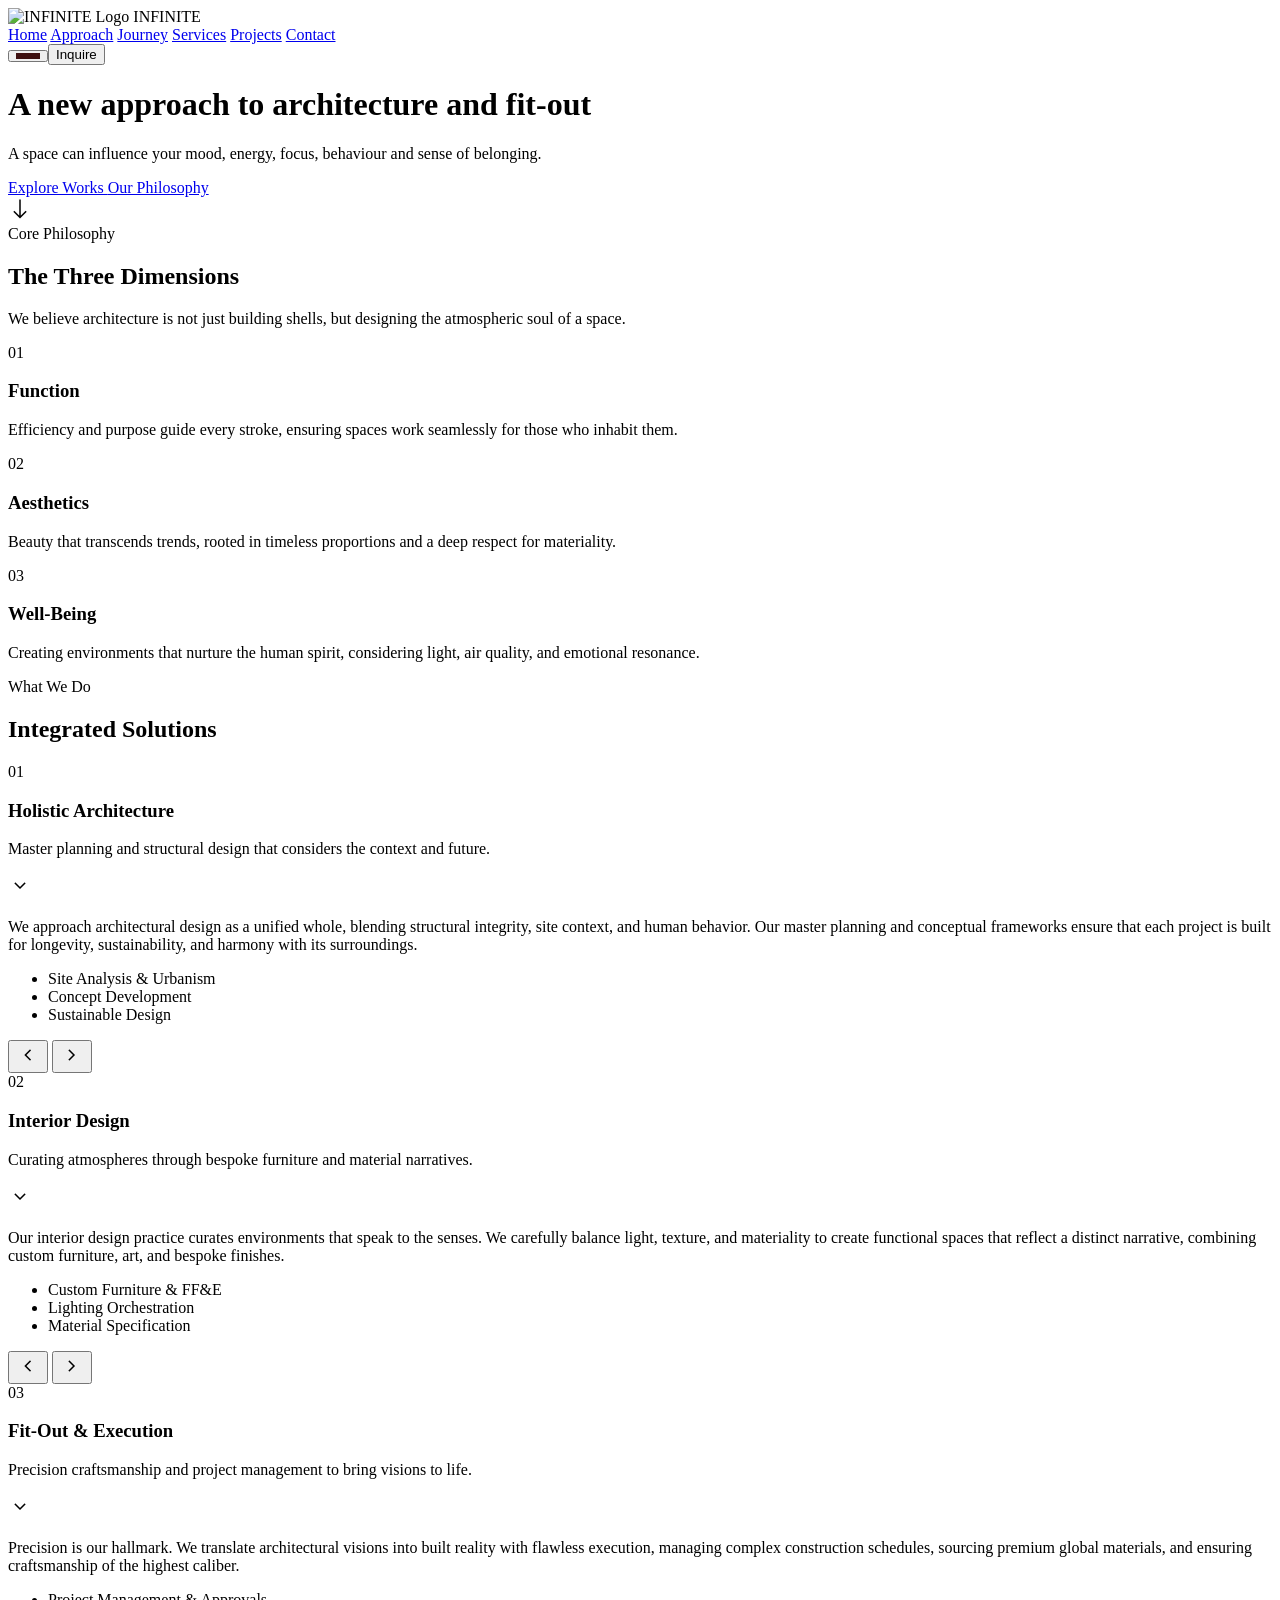
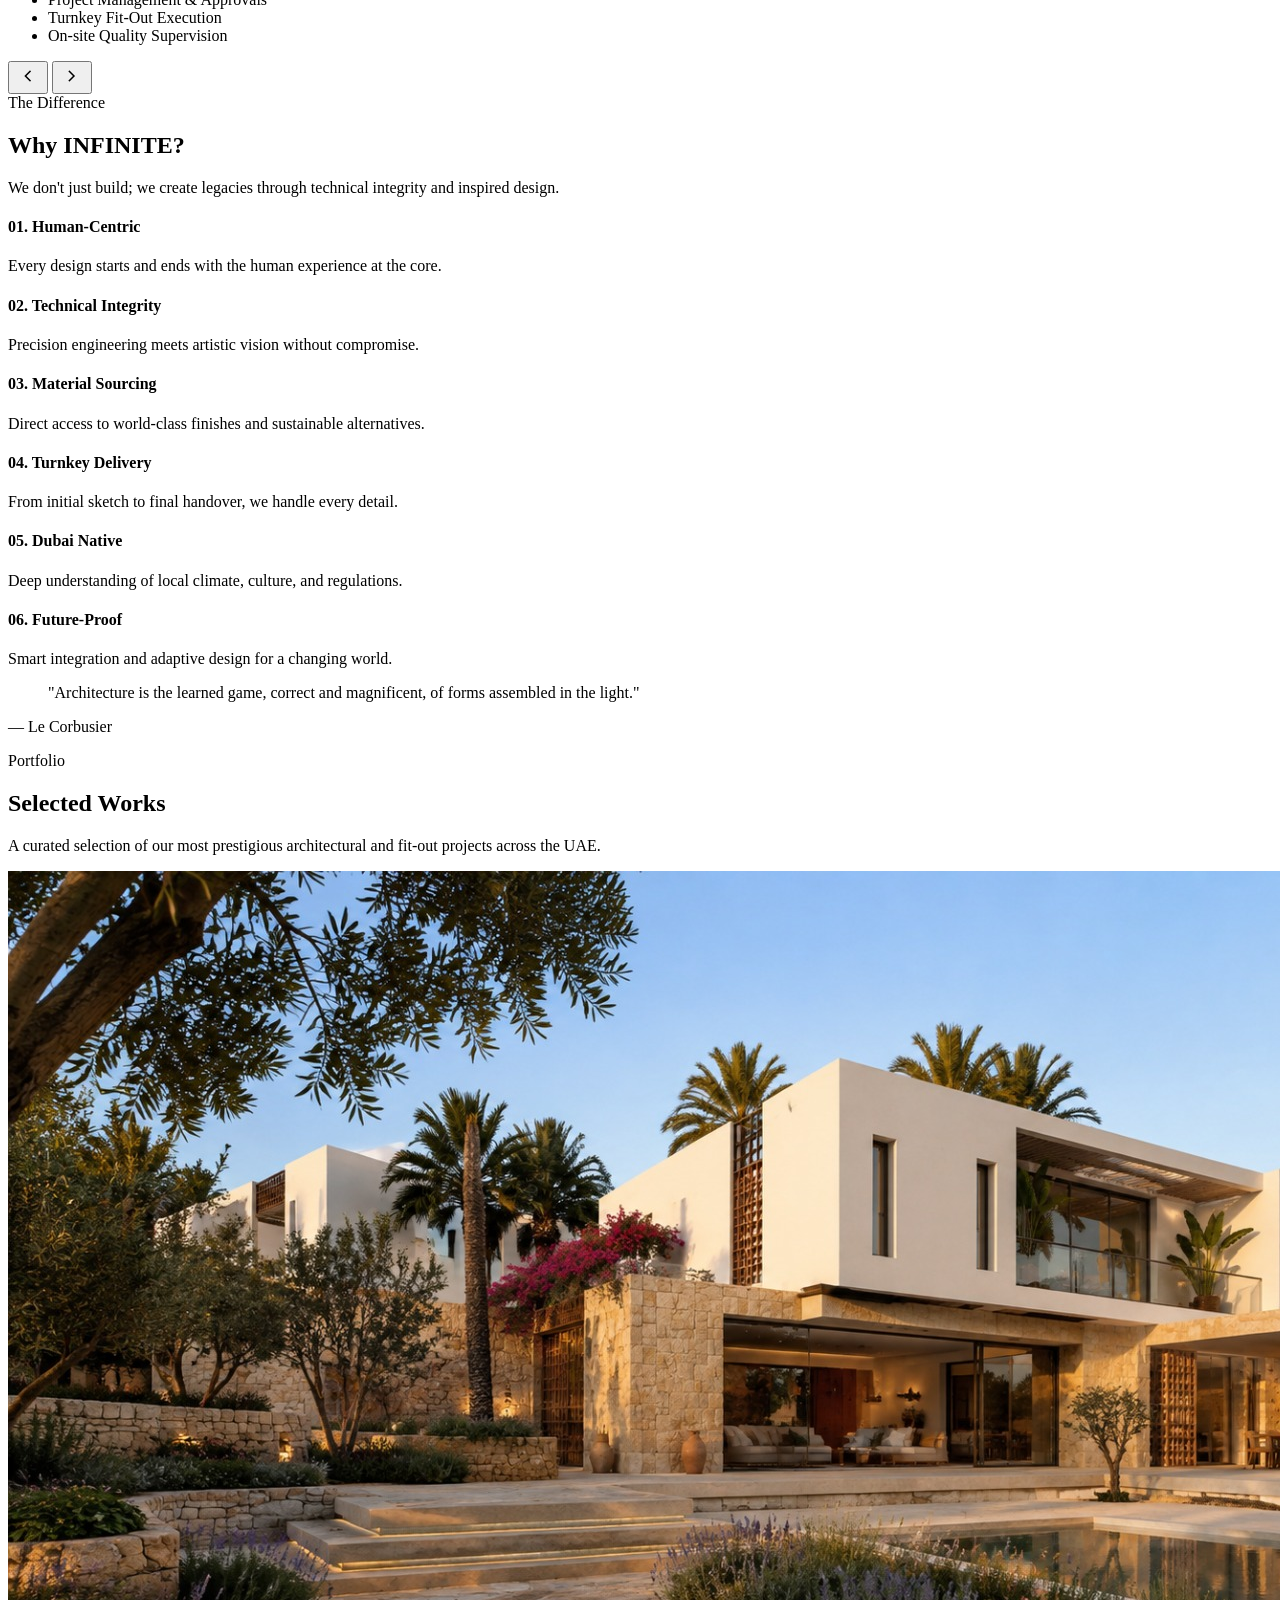
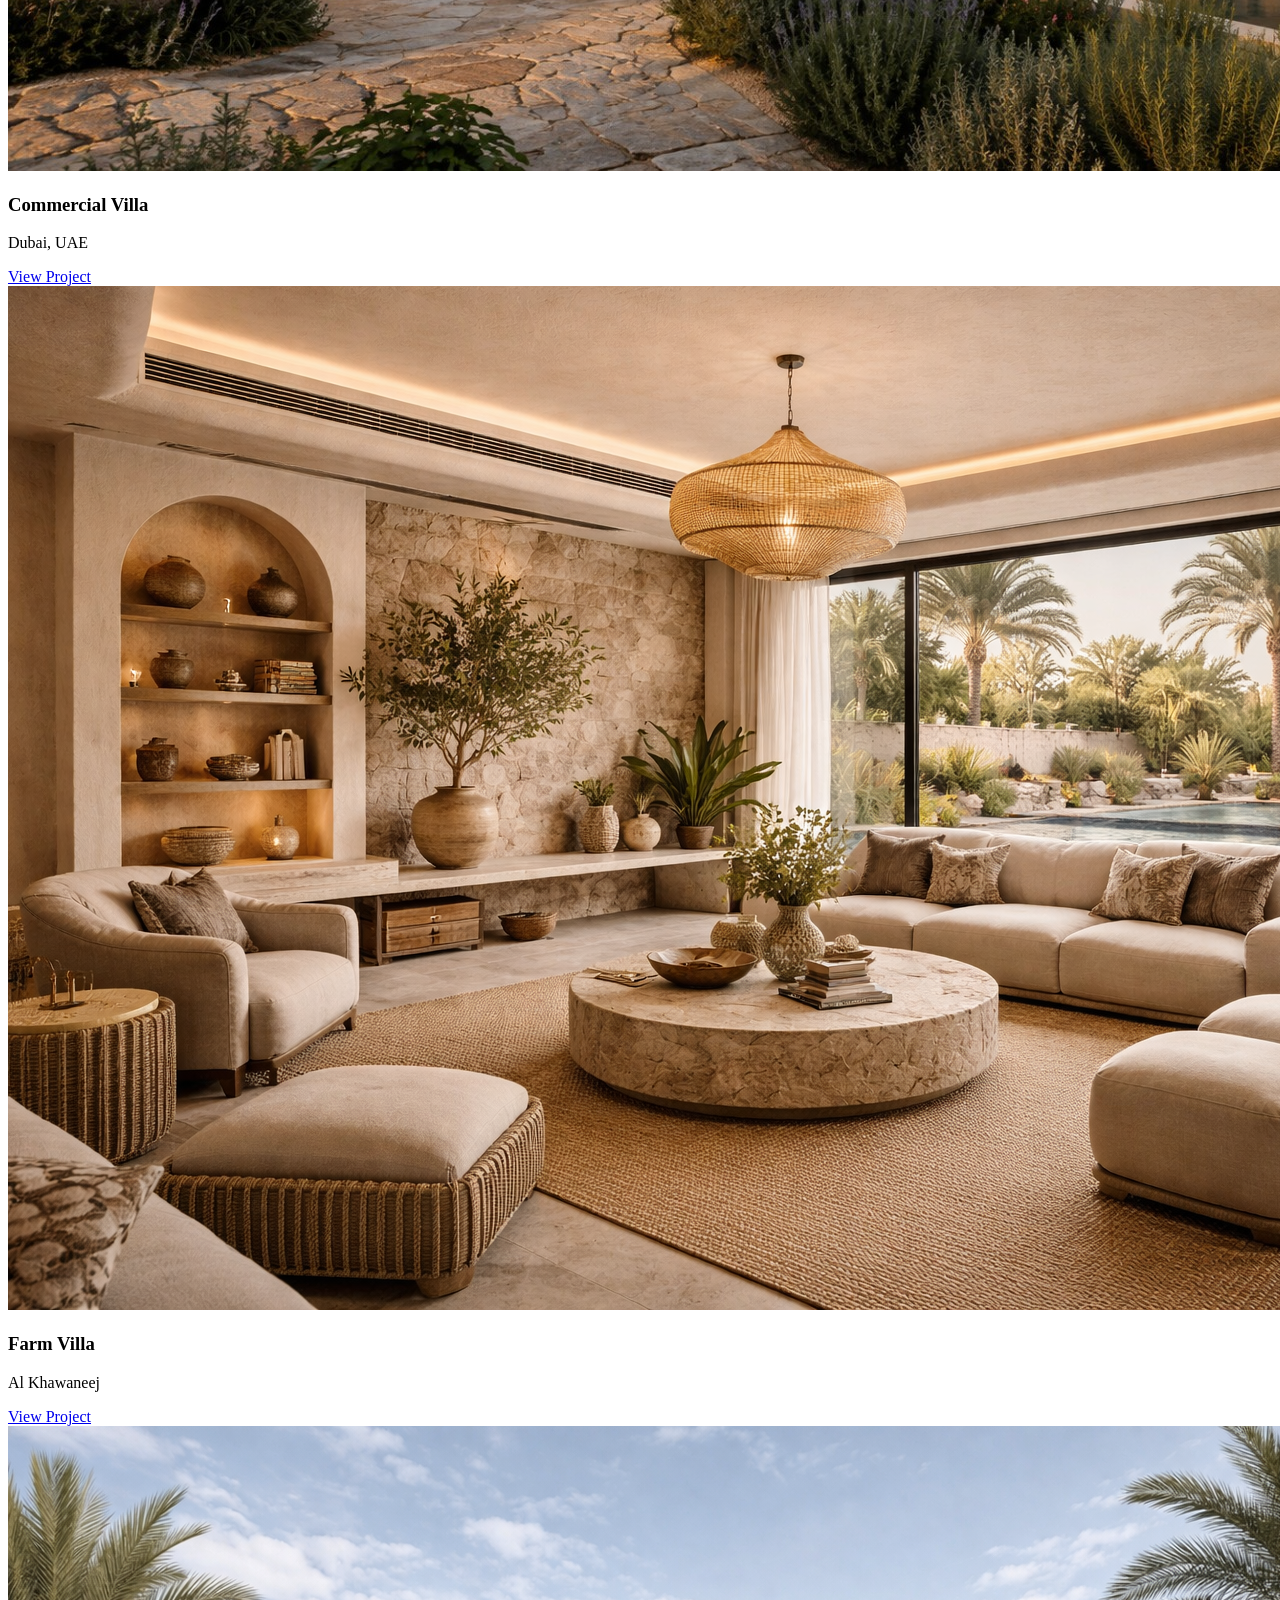
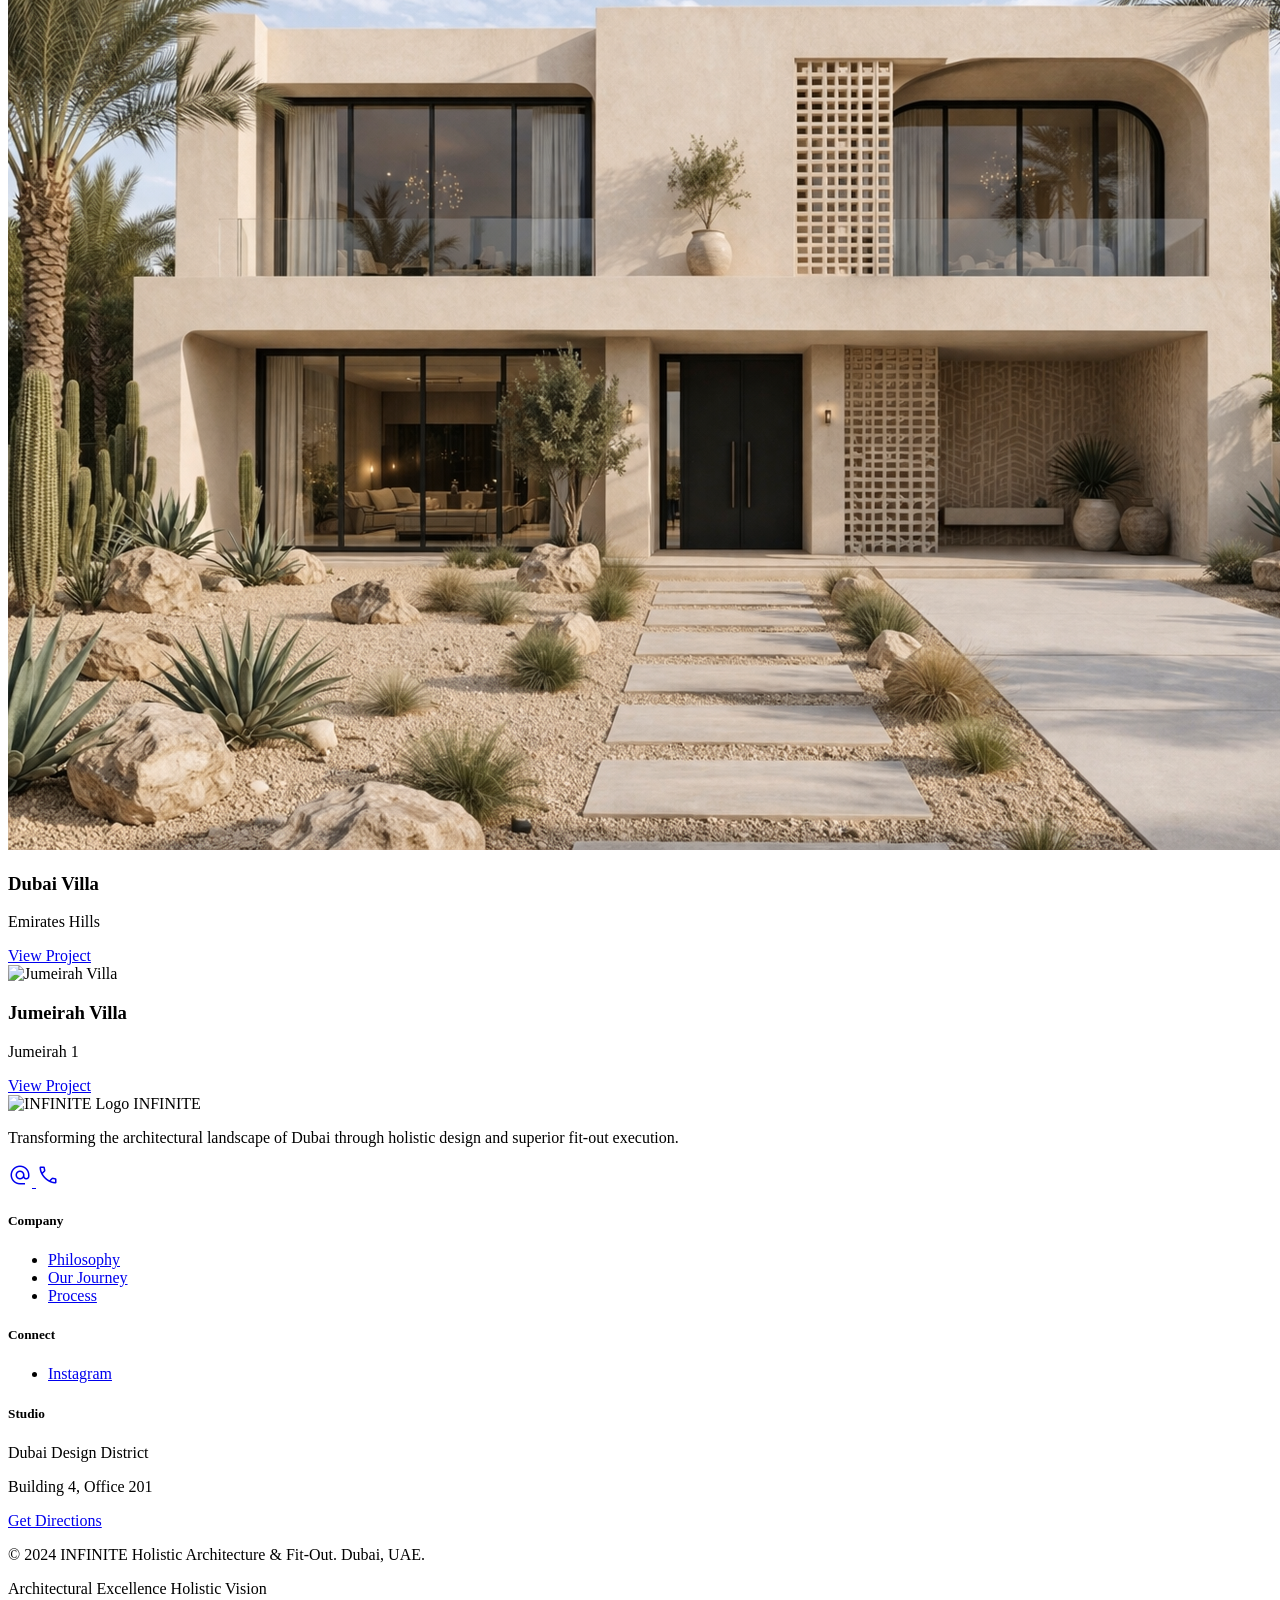
==== commit ebc70ffa: "c" ====
--- a/index.html
+++ b/index.html
@@ -348,7 +348,7 @@
     <header class="relative min-h-screen flex items-center justify-center overflow-hidden bg-[#fff3e3]">
         <div class="absolute inset-0 z-0">
             <div class="w-full h-full bg-cover bg-center transition-transform duration-[20s] scale-110 ease-out animate-slow-zoom opacity-40 mix-blend-multiply"
-                style="background-image: url('https://lh3.googleusercontent.com/aida-public/[base64]')">
+                style="background-image: url('projects_images/Hero_image.jpeg')">
             </div>
         </div>
         <div class="relative z-10 w-full max-w-container-max px-margin-desktop text-center md:text-left">
@@ -392,7 +392,7 @@
             <div class="group reveal-on-scroll" style="transition-delay: 100ms;">
                 <div class="aspect-[4/5] bg-surface-container-low mb-8 overflow-hidden">
                     <div class="w-full h-full bg-cover bg-center group-hover:scale-105 transition-transform duration-700"
-                        style="background-image: url('https://lh3.googleusercontent.com/aida-public/[base64]')">
+                        style="background-image: url('projects_images/The three dimensions/Function.jpeg')">
                     </div>
                 </div>
                 <span class="font-headline-sm text-headline-sm text-primary block mb-2 italic">01</span>
@@ -404,7 +404,7 @@
             <div class="group reveal-on-scroll" style="transition-delay: 200ms;">
                 <div class="aspect-[4/5] bg-surface-container-low mb-8 overflow-hidden">
                     <div class="w-full h-full bg-cover bg-center group-hover:scale-105 transition-transform duration-700"
-                        style="background-image: url('https://lh3.googleusercontent.com/aida-public/[base64]')">
+                        style="background-image: url('projects_images/The three dimensions/Aesthetics.png')">
                     </div>
                 </div>
                 <span class="font-headline-sm text-headline-sm text-primary block mb-2 italic">02</span>
@@ -416,7 +416,7 @@
             <div class="group reveal-on-scroll" style="transition-delay: 300ms;">
                 <div class="aspect-[4/5] bg-surface-container-low mb-8 overflow-hidden">
                     <div class="w-full h-full bg-cover bg-center group-hover:scale-105 transition-transform duration-700"
-                        style="background-image: url('https://lh3.googleusercontent.com/aida-public/[base64]')">
+                        style="background-image: url('projects_images/The three dimensions/WellBeing.jpeg')">
                     </div>
                 </div>
                 <span class="font-headline-sm text-headline-sm text-primary block mb-2 italic">03</span>
@@ -436,57 +436,209 @@
             </div>
             <div class="space-y-1">
                 <!-- Holistic Architecture -->
-                <div
-                    class="group border-y border-outline-variant py-12 transition-all duration-400 hover:bg-surface-bright flex flex-col md:flex-row items-center justify-between px-8 reveal-on-scroll">
-                    <div class="flex items-center gap-10">
-                        <span class="font-label-caps text-label-caps text-on-surface-variant">01</span>
-                        <h3
-                            class="font-display-lg text-headline-md text-primary group-hover:italic transition-all duration-400">
-                            Holistic Architecture</h3>
-                    </div>
-                    <div class="mt-4 md:mt-0 flex items-center gap-6">
-                        <p
-                            class="font-body-md text-body-md text-on-surface-variant max-w-xs text-right hidden md:block">
-                            Master planning and structural design that considers the context and future.</p>
-                        <span
-                            class="material-symbols-outlined text-4xl text-primary group-hover:translate-x-2 transition-transform duration-400">arrow_forward</span>
-                    </div>
-                </div>
+                <div class="solution-item border-y border-outline-variant py-8 transition-all duration-400 hover:bg-surface-bright/50 flex flex-col px-8 reveal-on-scroll cursor-pointer" data-id="holistic">
+                    <!-- Trigger Row -->
+                    <div class="flex flex-col md:flex-row items-center justify-between w-full solution-trigger">
+                        <div class="flex items-center gap-10">
+                            <span class="font-label-caps text-label-caps text-on-surface-variant">01</span>
+                            <h3 class="font-display-lg text-headline-md text-primary transition-all duration-400">
+                                Holistic Architecture</h3>
+                        </div>
+                        <div class="mt-4 md:mt-0 flex items-center gap-6">
+                            <p class="font-body-md text-body-md text-on-surface-variant max-w-xs text-right hidden md:block">
+                                Master planning and structural design that considers the context and future.</p>
+                            <span class="material-symbols-outlined text-4xl text-primary transition-transform duration-400 arrow-icon">expand_more</span>
+                        </div>
+                    </div>
+                    
+                    <!-- Collapsible Content -->
+                    <div class="solution-content max-h-0 overflow-hidden transition-all duration-500 ease-in-out">
+                        <div class="grid grid-cols-1 lg:grid-cols-2 gap-8 pt-8 pb-4">
+                            <!-- Left Info -->
+                            <div class="flex flex-col justify-center space-y-6">
+                                <p class="font-body-md text-body-md text-on-surface-variant leading-relaxed">
+                                    We approach architectural design as a unified whole, blending structural integrity, site context, and human behavior. Our master planning and conceptual frameworks ensure that each project is built for longevity, sustainability, and harmony with its surroundings.
+                                </p>
+                                <ul class="space-y-3">
+                                    <li class="flex items-center gap-3 font-label-caps text-xs text-primary uppercase tracking-wider">
+                                        <span class="w-2 h-2 bg-primary rounded-full"></span> Site Analysis &amp; Urbanism
+                                    </li>
+                                    <li class="flex items-center gap-3 font-label-caps text-xs text-primary uppercase tracking-wider">
+                                        <span class="w-2 h-2 bg-primary rounded-full"></span> Concept Development
+                                    </li>
+                                    <li class="flex items-center gap-3 font-label-caps text-xs text-primary uppercase tracking-wider">
+                                        <span class="w-2 h-2 bg-primary rounded-full"></span> Sustainable Design
+                                    </li>
+                                </ul>
+                            </div>
+                            
+                            <!-- Right Slideshow -->
+                            <div class="relative group/slider overflow-hidden bg-surface-container-low aspect-[16/10] w-full rounded shadow-sm">
+                                <!-- Slides -->
+                                <div class="slides-container relative w-full h-full">
+                                    <div class="slide absolute inset-0 opacity-100 transition-opacity duration-700 ease-in-out bg-cover bg-center" style="background-image: url('projects_images/Integrated%20Solutions/Holistic/WhatsApp%20Image%202026-08-11%20at%2015.16.42.jpeg')"></div>
+                                    <div class="slide absolute inset-0 opacity-0 transition-opacity duration-700 ease-in-out bg-cover bg-center" style="background-image: url('projects_images/Integrated%20Solutions/Holistic/WhatsApp%20Image%202026-08-11%20at%2015.16.52.jpeg')"></div>
+                                    <div class="slide absolute inset-0 opacity-0 transition-opacity duration-700 ease-in-out bg-cover bg-center" style="background-image: url('projects_images/Integrated%20Solutions/Holistic/WhatsApp%20Image%202026-08-11%20at%2015.17.40.jpeg')"></div>
+                                    <div class="slide absolute inset-0 opacity-0 transition-opacity duration-700 ease-in-out bg-cover bg-center" style="background-image: url('projects_images/Integrated%20Solutions/Holistic/WhatsApp%20Image%202026-08-11%20at%2015.19.48.jpeg')"></div>
+                                </div>
+                                <!-- Slider Controls -->
+                                <button class="prev-slide absolute left-4 top-1/2 -translate-y-1/2 bg-surface/80 hover:bg-surface text-primary w-10 h-10 rounded-full opacity-0 group-hover/slider:opacity-100 transition-opacity duration-300 flex items-center justify-center shadow" aria-label="Previous image">
+                                    <span class="material-symbols-outlined">chevron_left</span>
+                                </button>
+                                <button class="next-slide absolute right-4 top-1/2 -translate-y-1/2 bg-surface/80 hover:bg-surface text-primary w-10 h-10 rounded-full opacity-0 group-hover/slider:opacity-100 transition-opacity duration-300 flex items-center justify-center shadow" aria-label="Next image">
+                                    <span class="material-symbols-outlined">chevron_right</span>
+                                </button>
+                                <!-- Indicators -->
+                                <div class="indicators absolute bottom-4 left-1/2 -translate-x-1/2 flex gap-2 z-10">
+                                    <span class="indicator w-2 h-2 rounded-full bg-primary/30 active bg-primary cursor-pointer"></span>
+                                    <span class="indicator w-2 h-2 rounded-full bg-primary/30 cursor-pointer"></span>
+                                    <span class="indicator w-2 h-2 rounded-full bg-primary/30 cursor-pointer"></span>
+                                    <span class="indicator w-2 h-2 rounded-full bg-primary/30 cursor-pointer"></span>
+                                </div>
+                            </div>
+                        </div>
+                    </div>
+                </div>
+
                 <!-- Interior Design -->
-                <div
-                    class="group border-b border-outline-variant py-12 transition-all duration-400 hover:bg-surface-bright flex flex-col md:flex-row items-center justify-between px-8 reveal-on-scroll">
-                    <div class="flex items-center gap-10">
-                        <span class="font-label-caps text-label-caps text-on-surface-variant">02</span>
-                        <h3
-                            class="font-display-lg text-headline-md text-primary group-hover:italic transition-all duration-400">
-                            Interior Design</h3>
-                    </div>
-                    <div class="mt-4 md:mt-0 flex items-center gap-6">
-                        <p
-                            class="font-body-md text-body-md text-on-surface-variant max-w-xs text-right hidden md:block">
-                            Curating atmospheres through bespoke furniture and material narratives.</p>
-                        <span
-                            class="material-symbols-outlined text-4xl text-primary group-hover:translate-x-2 transition-transform duration-400">arrow_forward</span>
-                    </div>
-                </div>
+                <div class="solution-item border-b border-outline-variant py-8 transition-all duration-400 hover:bg-surface-bright/50 flex flex-col px-8 reveal-on-scroll cursor-pointer" data-id="interior">
+                    <!-- Trigger Row -->
+                    <div class="flex flex-col md:flex-row items-center justify-between w-full solution-trigger">
+                        <div class="flex items-center gap-10">
+                            <span class="font-label-caps text-label-caps text-on-surface-variant">02</span>
+                            <h3 class="font-display-lg text-headline-md text-primary transition-all duration-400">
+                                Interior Design</h3>
+                        </div>
+                        <div class="mt-4 md:mt-0 flex items-center gap-6">
+                            <p class="font-body-md text-body-md text-on-surface-variant max-w-xs text-right hidden md:block">
+                                Curating atmospheres through bespoke furniture and material narratives.</p>
+                            <span class="material-symbols-outlined text-4xl text-primary transition-transform duration-400 arrow-icon">expand_more</span>
+                        </div>
+                    </div>
+                    
+                    <!-- Collapsible Content -->
+                    <div class="solution-content max-h-0 overflow-hidden transition-all duration-500 ease-in-out">
+                        <div class="grid grid-cols-1 lg:grid-cols-2 gap-8 pt-8 pb-4">
+                            <!-- Left Info -->
+                            <div class="flex flex-col justify-center space-y-6">
+                                <p class="font-body-md text-body-md text-on-surface-variant leading-relaxed">
+                                    Our interior design practice curates environments that speak to the senses. We carefully balance light, texture, and materiality to create functional spaces that reflect a distinct narrative, combining custom furniture, art, and bespoke finishes.
+                                </p>
+                                <ul class="space-y-3">
+                                    <li class="flex items-center gap-3 font-label-caps text-xs text-primary uppercase tracking-wider">
+                                        <span class="w-2 h-2 bg-primary rounded-full"></span> Custom Furniture &amp; FF&amp;E
+                                    </li>
+                                    <li class="flex items-center gap-3 font-label-caps text-xs text-primary uppercase tracking-wider">
+                                        <span class="w-2 h-2 bg-primary rounded-full"></span> Lighting Orchestration
+                                    </li>
+                                    <li class="flex items-center gap-3 font-label-caps text-xs text-primary uppercase tracking-wider">
+                                        <span class="w-2 h-2 bg-primary rounded-full"></span> Material Specification
+                                    </li>
+                                </ul>
+                            </div>
+                            
+                            <!-- Right Slideshow -->
+                            <div class="relative group/slider overflow-hidden bg-surface-container-low aspect-[16/10] w-full rounded shadow-sm">
+                                <!-- Slides -->
+                                <div class="slides-container relative w-full h-full">
+                                    <div class="slide absolute inset-0 opacity-100 transition-opacity duration-700 ease-in-out bg-cover bg-center" style="background-image: url('projects_images/Integrated%20Solutions/Interior%20Design/WhatsApp%20Image%202026-08-11%20at%2014.17.07%20(1).jpeg')"></div>
+                                    <div class="slide absolute inset-0 opacity-0 transition-opacity duration-700 ease-in-out bg-cover bg-center" style="background-image: url('projects_images/Integrated%20Solutions/Interior%20Design/WhatsApp%20Image%202026-08-11%20at%2014.17.07%20(18).jpeg')"></div>
+                                    <div class="slide absolute inset-0 opacity-0 transition-opacity duration-700 ease-in-out bg-cover bg-center" style="background-image: url('projects_images/Integrated%20Solutions/Interior%20Design/WhatsApp%20Image%202026-08-11%20at%2014.17.08%20(1).jpeg')"></div>
+                                    <div class="slide absolute inset-0 opacity-0 transition-opacity duration-700 ease-in-out bg-cover bg-center" style="background-image: url('projects_images/Integrated%20Solutions/Interior%20Design/WhatsApp%20Image%202026-08-11%20at%2014.17.08%20(3).jpeg')"></div>
+                                    <div class="slide absolute inset-0 opacity-0 transition-opacity duration-700 ease-in-out bg-cover bg-center" style="background-image: url('projects_images/Integrated%20Solutions/Interior%20Design/WhatsApp%20Image%202026-08-11%20at%2014.17.08.jpeg')"></div>
+                                </div>
+                                <!-- Slider Controls -->
+                                <button class="prev-slide absolute left-4 top-1/2 -translate-y-1/2 bg-surface/80 hover:bg-surface text-primary w-10 h-10 rounded-full opacity-0 group-hover/slider:opacity-100 transition-opacity duration-300 flex items-center justify-center shadow" aria-label="Previous image">
+                                    <span class="material-symbols-outlined">chevron_left</span>
+                                </button>
+                                <button class="next-slide absolute right-4 top-1/2 -translate-y-1/2 bg-surface/80 hover:bg-surface text-primary w-10 h-10 rounded-full opacity-0 group-hover/slider:opacity-100 transition-opacity duration-300 flex items-center justify-center shadow" aria-label="Next image">
+                                    <span class="material-symbols-outlined">chevron_right</span>
+                                </button>
+                                <!-- Indicators -->
+                                <div class="indicators absolute bottom-4 left-1/2 -translate-x-1/2 flex gap-2 z-10">
+                                    <span class="indicator w-2 h-2 rounded-full bg-primary/30 active bg-primary cursor-pointer"></span>
+                                    <span class="indicator w-2 h-2 rounded-full bg-primary/30 cursor-pointer"></span>
+                                    <span class="indicator w-2 h-2 rounded-full bg-primary/30 cursor-pointer"></span>
+                                    <span class="indicator w-2 h-2 rounded-full bg-primary/30 cursor-pointer"></span>
+                                    <span class="indicator w-2 h-2 rounded-full bg-primary/30 cursor-pointer"></span>
+                                </div>
+                            </div>
+                        </div>
+                    </div>
+                </div>
+
                 <!-- Fit-Out & Execution -->
-                <div
-                    class="group border-b border-outline-variant py-12 transition-all duration-400 hover:bg-surface-bright flex flex-col md:flex-row items-center justify-between px-8 reveal-on-scroll">
-                    <div class="flex items-center gap-10">
-                        <span class="font-label-caps text-label-caps text-on-surface-variant">03</span>
-                        <h3
-                            class="font-display-lg text-headline-md text-primary group-hover:italic transition-all duration-400">
-                            Fit-Out &amp; Execution</h3>
-                    </div>
-                    <div class="mt-4 md:mt-0 flex items-center gap-6">
-                        <p
-                            class="font-body-md text-body-md text-on-surface-variant max-w-xs text-right hidden md:block">
-                            Precision craftsmanship and project management to bring visions to life.</p>
-                        <span
-                            class="material-symbols-outlined text-4xl text-primary group-hover:translate-x-2 transition-transform duration-400">arrow_forward</span>
-                    </div>
-                </div>
-            </div>
+                <div class="solution-item border-b border-outline-variant py-8 transition-all duration-400 hover:bg-surface-bright/50 flex flex-col px-8 reveal-on-scroll cursor-pointer" data-id="fitout">
+                    <!-- Trigger Row -->
+                    <div class="flex flex-col md:flex-row items-center justify-between w-full solution-trigger">
+                        <div class="flex items-center gap-10">
+                            <span class="font-label-caps text-label-caps text-on-surface-variant">03</span>
+                            <h3 class="font-display-lg text-headline-md text-primary transition-all duration-400">
+                                Fit-Out &amp; Execution</h3>
+                        </div>
+                        <div class="mt-4 md:mt-0 flex items-center gap-6">
+                            <p class="font-body-md text-body-md text-on-surface-variant max-w-xs text-right hidden md:block">
+                                Precision craftsmanship and project management to bring visions to life.</p>
+                            <span class="material-symbols-outlined text-4xl text-primary transition-transform duration-400 arrow-icon">expand_more</span>
+                        </div>
+                    </div>
+                    
+                    <!-- Collapsible Content -->
+                    <div class="solution-content max-h-0 overflow-hidden transition-all duration-500 ease-in-out">
+                        <div class="grid grid-cols-1 lg:grid-cols-2 gap-8 pt-8 pb-4">
+                            <!-- Left Info -->
+                            <div class="flex flex-col justify-center space-y-6">
+                                <p class="font-body-md text-body-md text-on-surface-variant leading-relaxed">
+                                    Precision is our hallmark. We translate architectural visions into built reality with flawless execution, managing complex construction schedules, sourcing premium global materials, and ensuring craftsmanship of the highest caliber.
+                                </p>
+                                <ul class="space-y-3">
+                                    <li class="flex items-center gap-3 font-label-caps text-xs text-primary uppercase tracking-wider">
+                                        <span class="w-2 h-2 bg-primary rounded-full"></span> Project Management &amp; Approvals
+                                    </li>
+                                    <li class="flex items-center gap-3 font-label-caps text-xs text-primary uppercase tracking-wider">
+                                        <span class="w-2 h-2 bg-primary rounded-full"></span> Turnkey Fit-Out Execution
+                                    </li>
+                                    <li class="flex items-center gap-3 font-label-caps text-xs text-primary uppercase tracking-wider">
+                                        <span class="w-2 h-2 bg-primary rounded-full"></span> On-site Quality Supervision
+                                    </li>
+                                </ul>
+                            </div>
+                            
+                            <!-- Right Slideshow -->
+                            <div class="relative group/slider overflow-hidden bg-surface-container-low aspect-[16/10] w-full rounded shadow-sm">
+                                <!-- Slides -->
+                                <div class="slides-container relative w-full h-full">
+                                    <div class="slide absolute inset-0 opacity-100 transition-opacity duration-700 ease-in-out bg-cover bg-center" style="background-image: url('projects_images/Integrated%20Solutions/Fit-Out%20&%20Execution/1.jpeg')"></div>
+                                    <div class="slide absolute inset-0 opacity-0 transition-opacity duration-700 ease-in-out bg-cover bg-center" style="background-image: url('projects_images/Integrated%20Solutions/Fit-Out%20&%20Execution/2.jpeg')"></div>
+                                    <div class="slide absolute inset-0 opacity-0 transition-opacity duration-700 ease-in-out bg-cover bg-center" style="background-image: url('projects_images/Integrated%20Solutions/Fit-Out%20&%20Execution/3.jpeg')"></div>
+                                    <div class="slide absolute inset-0 opacity-0 transition-opacity duration-700 ease-in-out bg-cover bg-center" style="background-image: url('projects_images/Integrated%20Solutions/Fit-Out%20&%20Execution/4.jpeg')"></div>
+                                    <div class="slide absolute inset-0 opacity-0 transition-opacity duration-700 ease-in-out bg-cover bg-center" style="background-image: url('projects_images/Integrated%20Solutions/Fit-Out%20&%20Execution/5.jpeg')"></div>
+                                    <div class="slide absolute inset-0 opacity-0 transition-opacity duration-700 ease-in-out bg-cover bg-center" style="background-image: url('projects_images/Integrated%20Solutions/Fit-Out%20&%20Execution/6.jpeg')"></div>
+                                    <div class="slide absolute inset-0 opacity-0 transition-opacity duration-700 ease-in-out bg-cover bg-center" style="background-image: url('projects_images/Integrated%20Solutions/Fit-Out%20&%20Execution/7.jpeg')"></div>
+                                    <div class="slide absolute inset-0 opacity-0 transition-opacity duration-700 ease-in-out bg-cover bg-center" style="background-image: url('projects_images/Integrated%20Solutions/Fit-Out%20&%20Execution/8.jpeg')"></div>
+                                </div>
+                                <!-- Slider Controls -->
+                                <button class="prev-slide absolute left-4 top-1/2 -translate-y-1/2 bg-surface/80 hover:bg-surface text-primary w-10 h-10 rounded-full opacity-0 group-hover/slider:opacity-100 transition-opacity duration-300 flex items-center justify-center shadow" aria-label="Previous image">
+                                    <span class="material-symbols-outlined">chevron_left</span>
+                                </button>
+                                <button class="next-slide absolute right-4 top-1/2 -translate-y-1/2 bg-surface/80 hover:bg-surface text-primary w-10 h-10 rounded-full opacity-0 group-hover/slider:opacity-100 transition-opacity duration-300 flex items-center justify-center shadow" aria-label="Next image">
+                                    <span class="material-symbols-outlined">chevron_right</span>
+                                </button>
+                                <!-- Indicators -->
+                                <div class="indicators absolute bottom-4 left-1/2 -translate-x-1/2 flex gap-2 z-10">
+                                    <span class="indicator w-2 h-2 rounded-full bg-primary/30 active bg-primary cursor-pointer"></span>
+                                    <span class="indicator w-2 h-2 rounded-full bg-primary/30 cursor-pointer"></span>
+                                    <span class="indicator w-2 h-2 rounded-full bg-primary/30 cursor-pointer"></span>
+                                    <span class="indicator w-2 h-2 rounded-full bg-primary/30 cursor-pointer"></span>
+                                    <span class="indicator w-2 h-2 rounded-full bg-primary/30 cursor-pointer"></span>
+                                    <span class="indicator w-2 h-2 rounded-full bg-primary/30 cursor-pointer"></span>
+                                    <span class="indicator w-2 h-2 rounded-full bg-primary/30 cursor-pointer"></span>
+                                    <span class="indicator w-2 h-2 rounded-full bg-primary/30 cursor-pointer"></span>
+                                </div>
+                            </div>
+                        </div>
+                    </div>
+                </div>
         </div>
     </section>
     <!-- Why INFINITE Section -->
@@ -577,7 +729,7 @@
                     <div class="aspect-[16/9] overflow-hidden mb-6">
                         <img alt="Commercial Villa"
                             class="w-full h-full object-cover transition-transform duration-700 group-hover:scale-105"
-                            src="https://lh3.googleusercontent.com/aida-public/[base64]" />
+                            src="projects_images/commercial villa/Front.jpeg" />
                     </div>
                     <div class="flex justify-between items-center">
                         <div>
@@ -593,7 +745,7 @@
                     <div class="aspect-[16/9] overflow-hidden mb-6">
                         <img alt="Farm Villa"
                             class="w-full h-full object-cover transition-transform duration-700 group-hover:scale-105"
-                            src="https://lh3.googleusercontent.com/aida-public/[base64]" />
+                            src="projects_images/farm villa/Front.png" />
                     </div>
                     <div class="flex justify-between items-center">
                         <div>
@@ -601,7 +753,7 @@
                             <p class="font-body-md text-body-md text-on-surface-variant">Al Khawaneej</p>
                         </div>
                         <a class="font-label-caps text-label-caps text-primary uppercase tracking-widest border-b border-primary pb-1 hover:opacity-70 transition-all"
-                            href="project-commercial.html">View Project</a>
+                            href="project-farm.html">View Project</a>
                     </div>
                 </div>
                 <!-- Dubai Villa -->
@@ -609,7 +761,7 @@
                     <div class="aspect-[16/9] overflow-hidden mb-6">
                         <img alt="Dubai Villa"
                             class="w-full h-full object-cover transition-transform duration-700 group-hover:scale-105"
-                            src="https://lh3.googleusercontent.com/aida-public/[base64]" />
+                            src="projects_images/Dubai Villa/Front.png" />
                     </div>
                     <div class="flex justify-between items-center">
                         <div>
@@ -617,7 +769,7 @@
                             <p class="font-body-md text-body-md text-on-surface-variant">Emirates Hills</p>
                         </div>
                         <a class="font-label-caps text-label-caps text-primary uppercase tracking-widest border-b border-primary pb-1 hover:opacity-70 transition-all"
-                            href="project-commercial.html">View Project</a>
+                            href="project-dubai.html">View Project</a>
                     </div>
                 </div>
                 <!-- Jumeirah Villa -->
@@ -625,7 +777,7 @@
                     <div class="aspect-[16/9] overflow-hidden mb-6">
                         <img alt="Jumeirah Villa"
                             class="w-full h-full object-cover transition-transform duration-700 group-hover:scale-105"
-                            src="https://lh3.googleusercontent.com/aida-public/[base64]" />
+                            src="projects_images/Jumairah Villa/Front.png" />
                     </div>
                     <div class="flex justify-between items-center">
                         <div>
@@ -633,7 +785,7 @@
                             <p class="font-body-md text-body-md text-on-surface-variant">Jumeirah 1</p>
                         </div>
                         <a class="font-label-caps text-label-caps text-primary uppercase tracking-widest border-b border-primary pb-1 hover:opacity-70 transition-all"
-                            href="project-commercial.html">View Project</a>
+                            href="project-jumeirah.html">View Project</a>
                     </div>
                 </div>
             </div>
@@ -676,7 +828,7 @@
                             href="journey.html">Process</a></li>
                 </ul>
             </div>
-            
+
             <div class="md:col-span-2">
                 <h5 class="font-label-caps text-label-caps text-primary mb-6 uppercase">Connect</h5>
                 <ul class="space-y-4">
@@ -735,6 +887,115 @@
                 nav.classList.add('py-4', 'bg-surface/90');
             }
         });
+
+        // Integrated Solutions Accordions and Sliders
+        document.addEventListener('DOMContentLoaded', () => {
+            const solutionItems = document.querySelectorAll('.solution-item');
+
+            solutionItems.forEach(item => {
+                const trigger = item.querySelector('.solution-trigger');
+                const content = item.querySelector('.solution-content');
+                const arrowIcon = item.querySelector('.arrow-icon');
+                const slides = item.querySelectorAll('.slide');
+                const indicators = item.querySelectorAll('.indicator');
+                const prevBtn = item.querySelector('.prev-slide');
+                const nextBtn = item.querySelector('.next-slide');
+                
+                let currentSlide = 0;
+                let autoPlayInterval = null;
+
+                function goToSlide(index) {
+                    slides[currentSlide].classList.replace('opacity-100', 'opacity-0');
+                    indicators[currentSlide].classList.remove('bg-primary');
+                    indicators[currentSlide].classList.add('bg-primary/30');
+
+                    currentSlide = (index + slides.length) % slides.length;
+
+                    slides[currentSlide].classList.replace('opacity-0', 'opacity-100');
+                    indicators[currentSlide].classList.remove('bg-primary/30');
+                    indicators[currentSlide].classList.add('bg-primary');
+                }
+
+                function startAutoplay() {
+                    if (autoPlayInterval) clearInterval(autoPlayInterval);
+                    autoPlayInterval = setInterval(() => {
+                        goToSlide(currentSlide + 1);
+                    }, 4000);
+                }
+
+                function stopAutoplay() {
+                    if (autoPlayInterval) {
+                        clearInterval(autoPlayInterval);
+                        autoPlayInterval = null;
+                    }
+                }
+
+                if (prevBtn) {
+                    prevBtn.addEventListener('click', (e) => {
+                        e.stopPropagation();
+                        goToSlide(currentSlide - 1);
+                        startAutoplay();
+                    });
+                }
+
+                if (nextBtn) {
+                    nextBtn.addEventListener('click', (e) => {
+                        e.stopPropagation();
+                        goToSlide(currentSlide + 1);
+                        startAutoplay();
+                    });
+                }
+
+                indicators.forEach((ind, idx) => {
+                    ind.addEventListener('click', (e) => {
+                        e.stopPropagation();
+                        goToSlide(idx);
+                        startAutoplay();
+                    });
+                });
+
+                trigger.addEventListener('click', (e) => {
+                    const isOpen = item.classList.contains('active');
+
+                    // Close other accordions
+                    solutionItems.forEach(otherItem => {
+                        if (otherItem !== item) {
+                            otherItem.classList.remove('active');
+                            otherItem.querySelector('.solution-content').style.maxHeight = null;
+                            otherItem.querySelector('.arrow-icon').classList.remove('rotate-180');
+                            const stopEvent = new CustomEvent('stop-slider');
+                            otherItem.dispatchEvent(stopEvent);
+                        }
+                    });
+
+                    if (isOpen) {
+                        item.classList.remove('active');
+                        content.style.maxHeight = null;
+                        arrowIcon.classList.remove('rotate-180');
+                        stopAutoplay();
+                    } else {
+                        item.classList.add('active');
+                        content.style.maxHeight = content.scrollHeight + 'px';
+                        arrowIcon.classList.add('rotate-180');
+                        startAutoplay();
+                    }
+                });
+
+                item.addEventListener('stop-slider', () => {
+                    stopAutoplay();
+                });
+
+                const sliderContainer = item.querySelector('.relative.group\\/slider');
+                if (sliderContainer) {
+                    sliderContainer.addEventListener('mouseenter', stopAutoplay);
+                    sliderContainer.addEventListener('mouseleave', () => {
+                        if (item.classList.contains('active')) {
+                            startAutoplay();
+                        }
+                    });
+                }
+            });
+        });
     </script>
 </body>
 
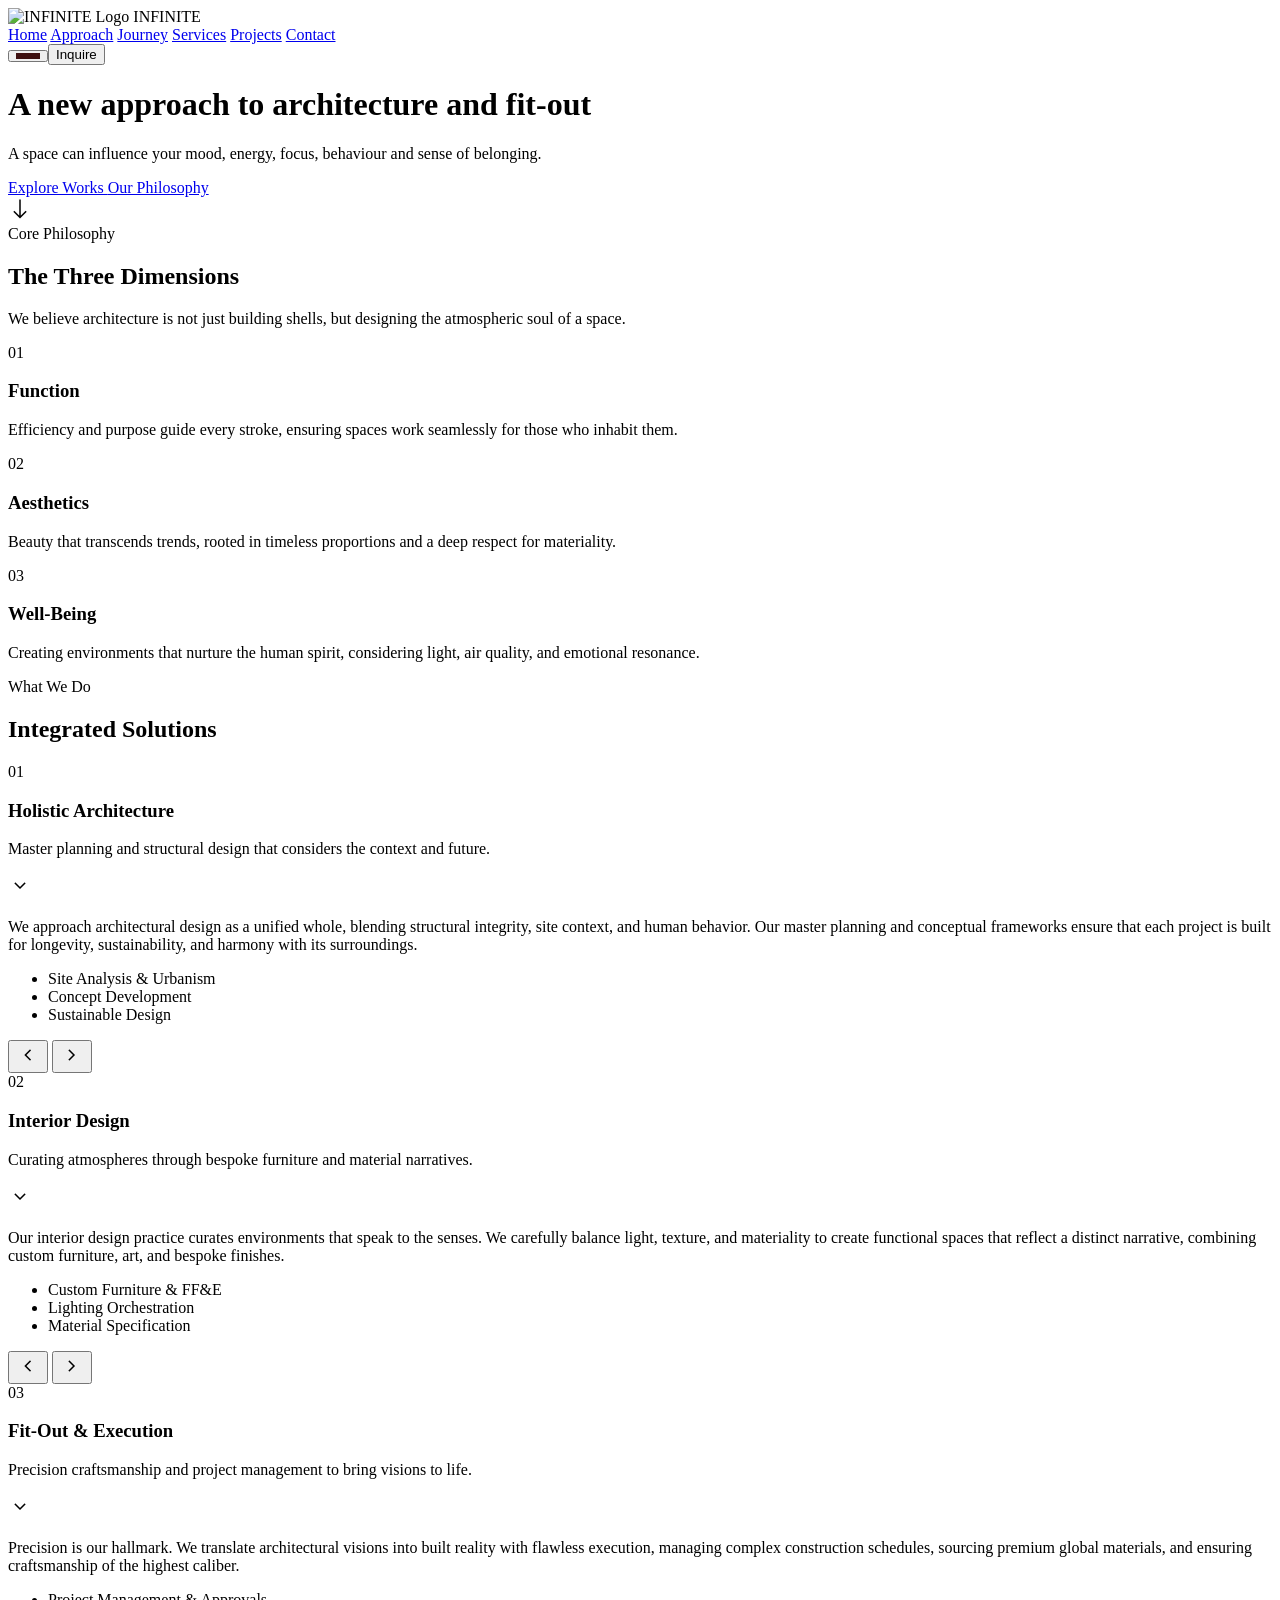
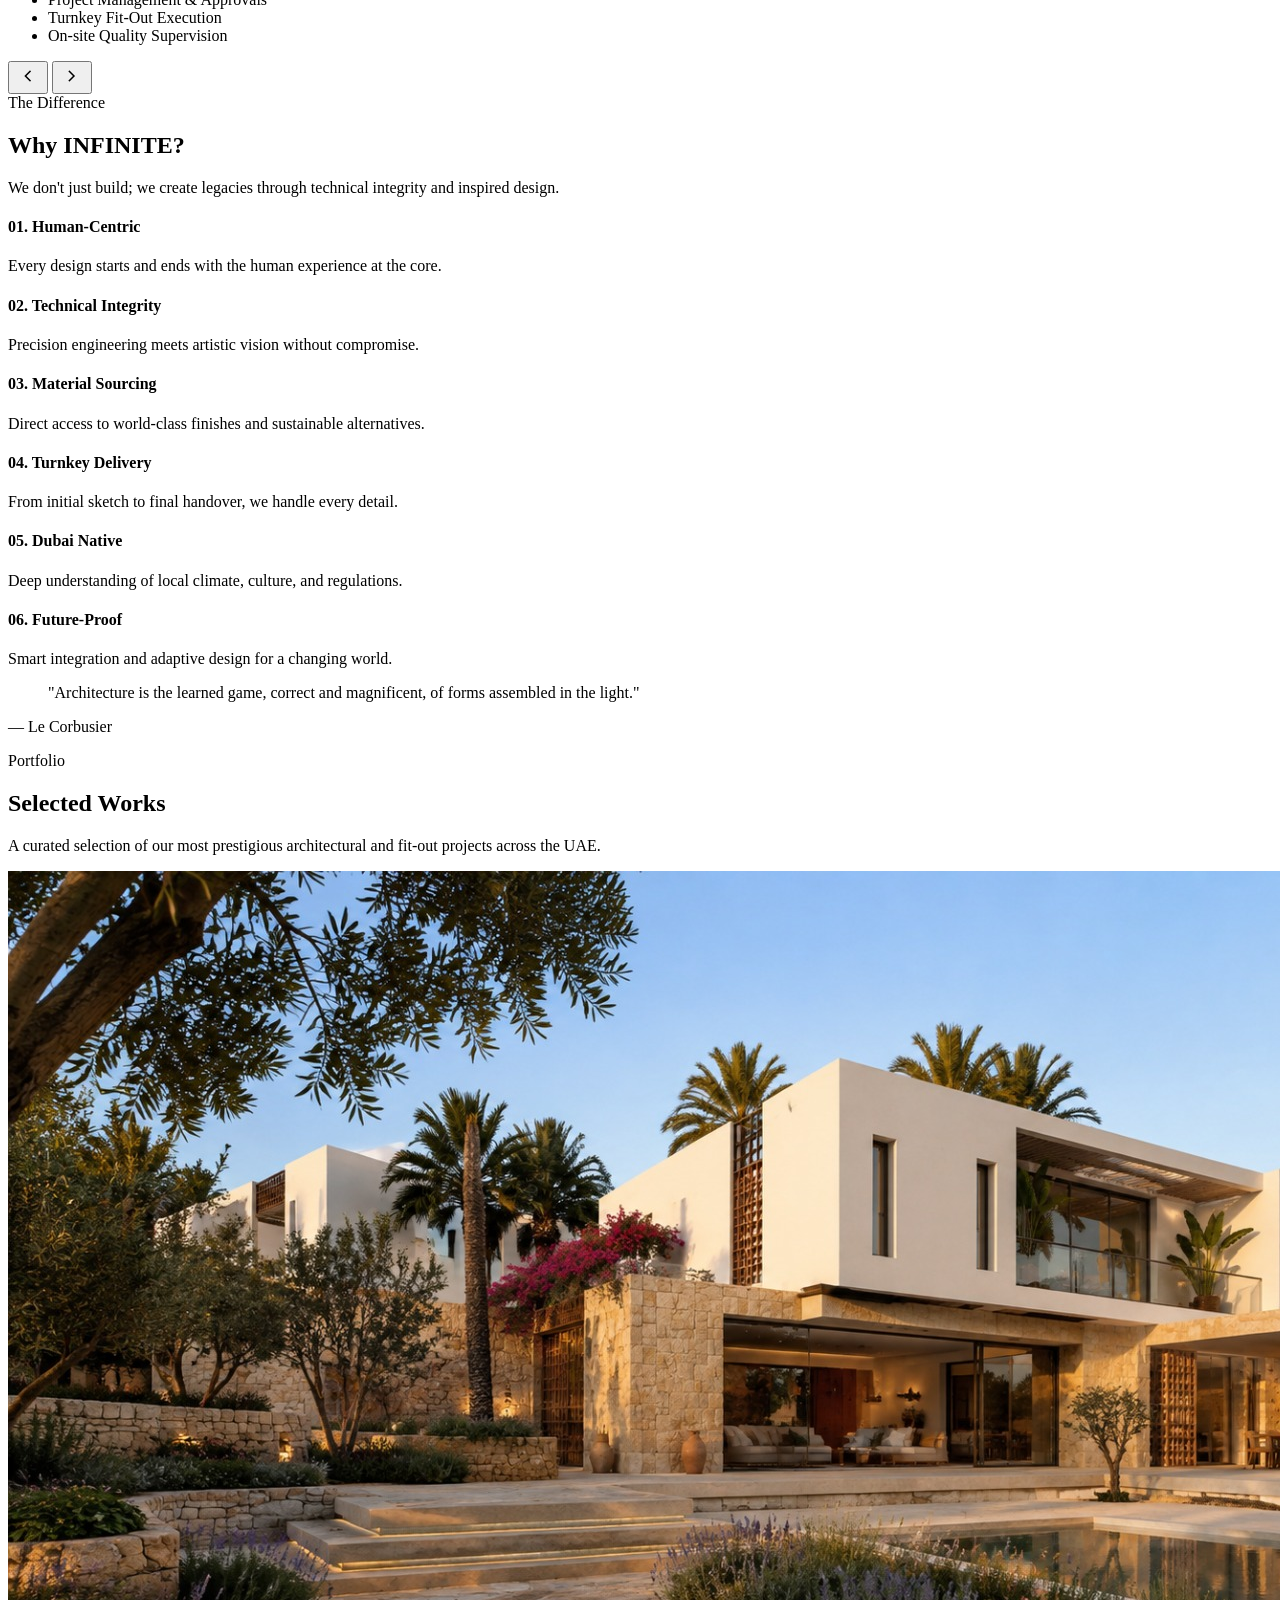
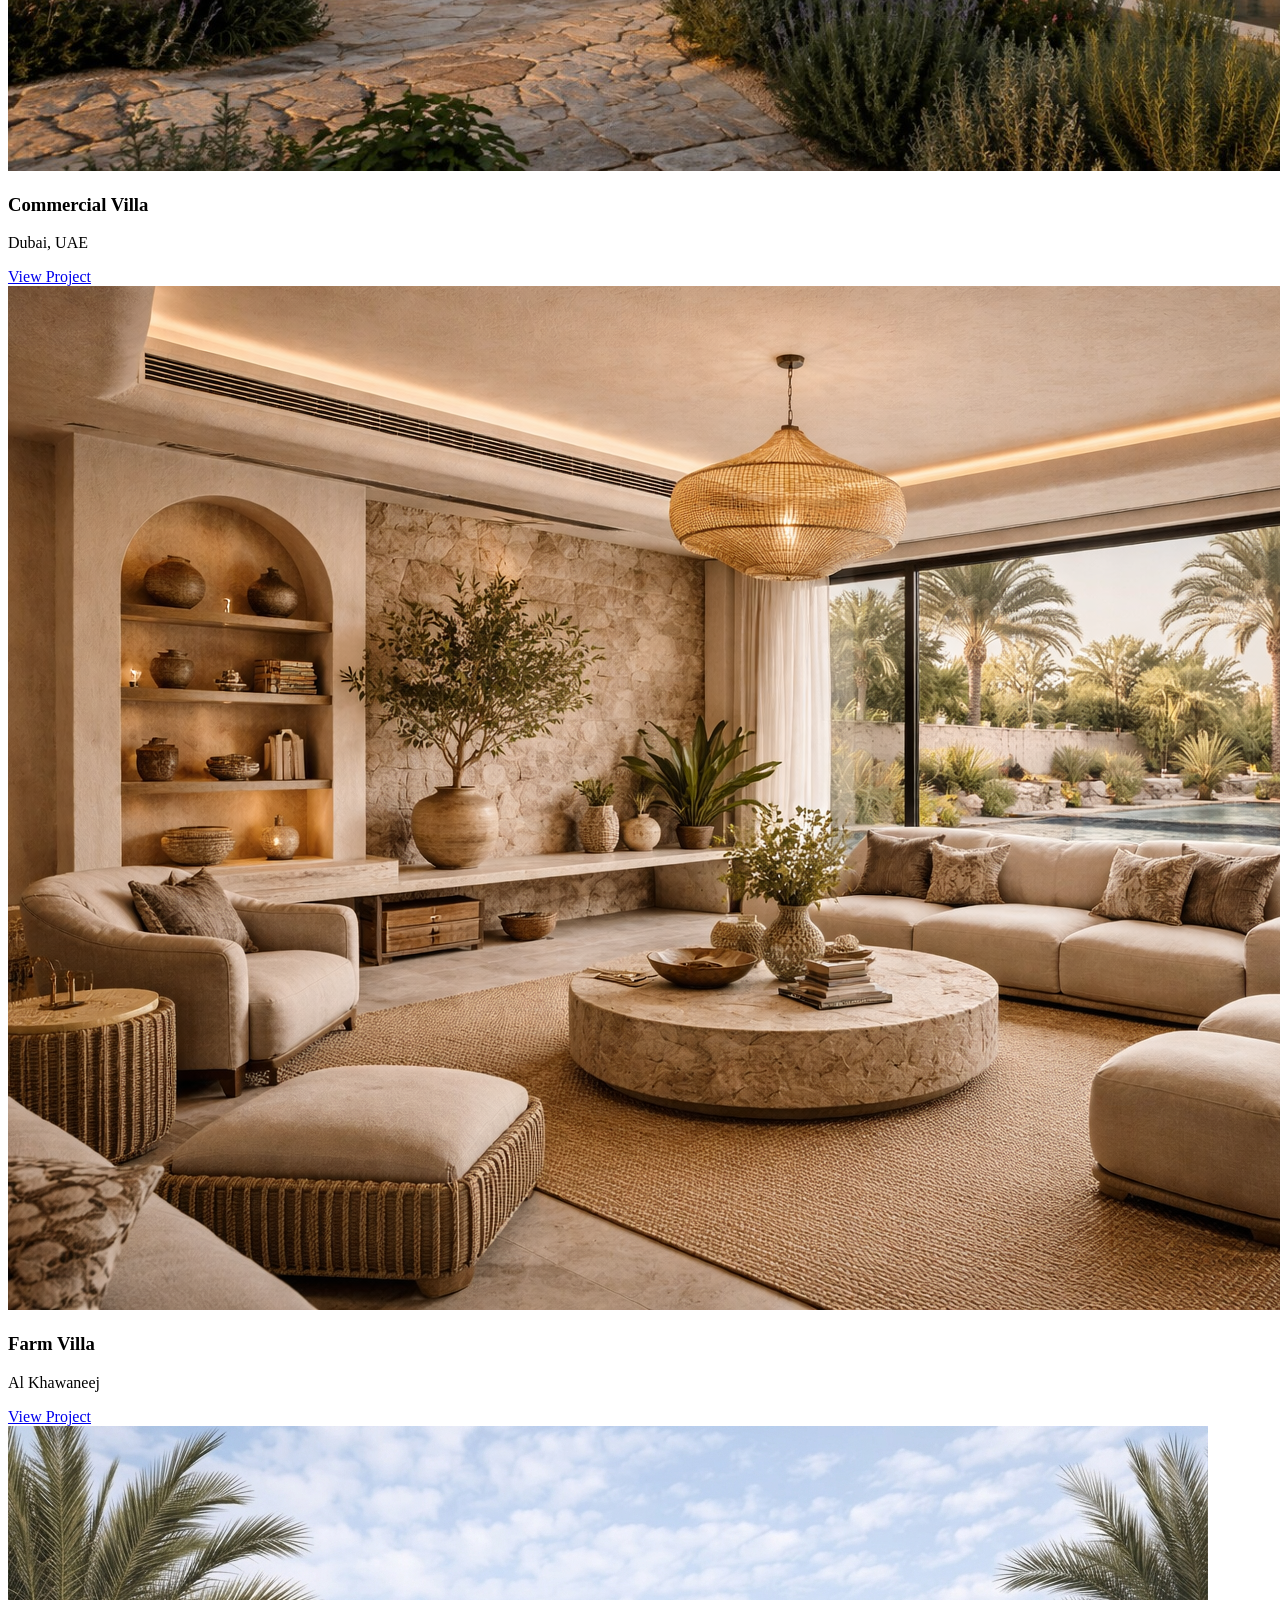
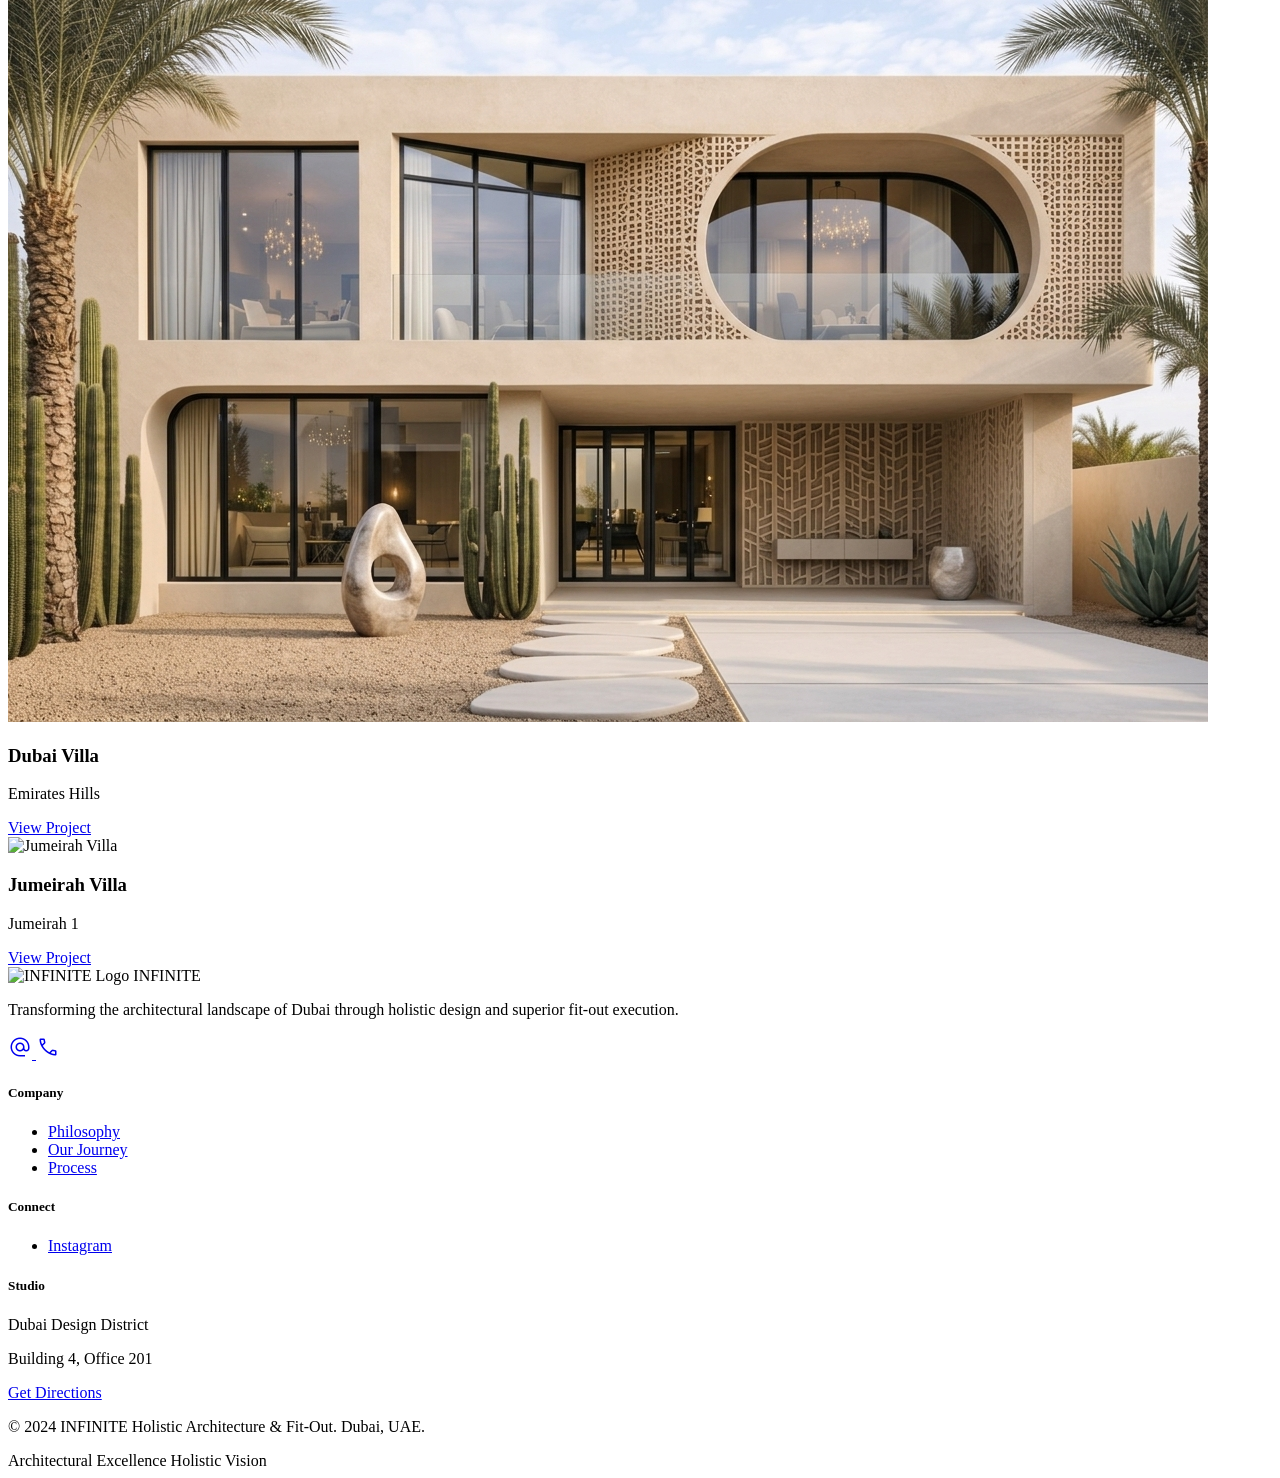
==== commit b400541c: "c" ====
--- a/index.html
+++ b/index.html
@@ -761,7 +761,7 @@
                     <div class="aspect-[16/9] overflow-hidden mb-6">
                         <img alt="Dubai Villa"
                             class="w-full h-full object-cover transition-transform duration-700 group-hover:scale-105"
-                            src="projects_images/Dubai Villa/Front.png" />
+                            src="projects_images/Dubai Villa/option_2.png" />
                     </div>
                     <div class="flex justify-between items-center">
                         <div>
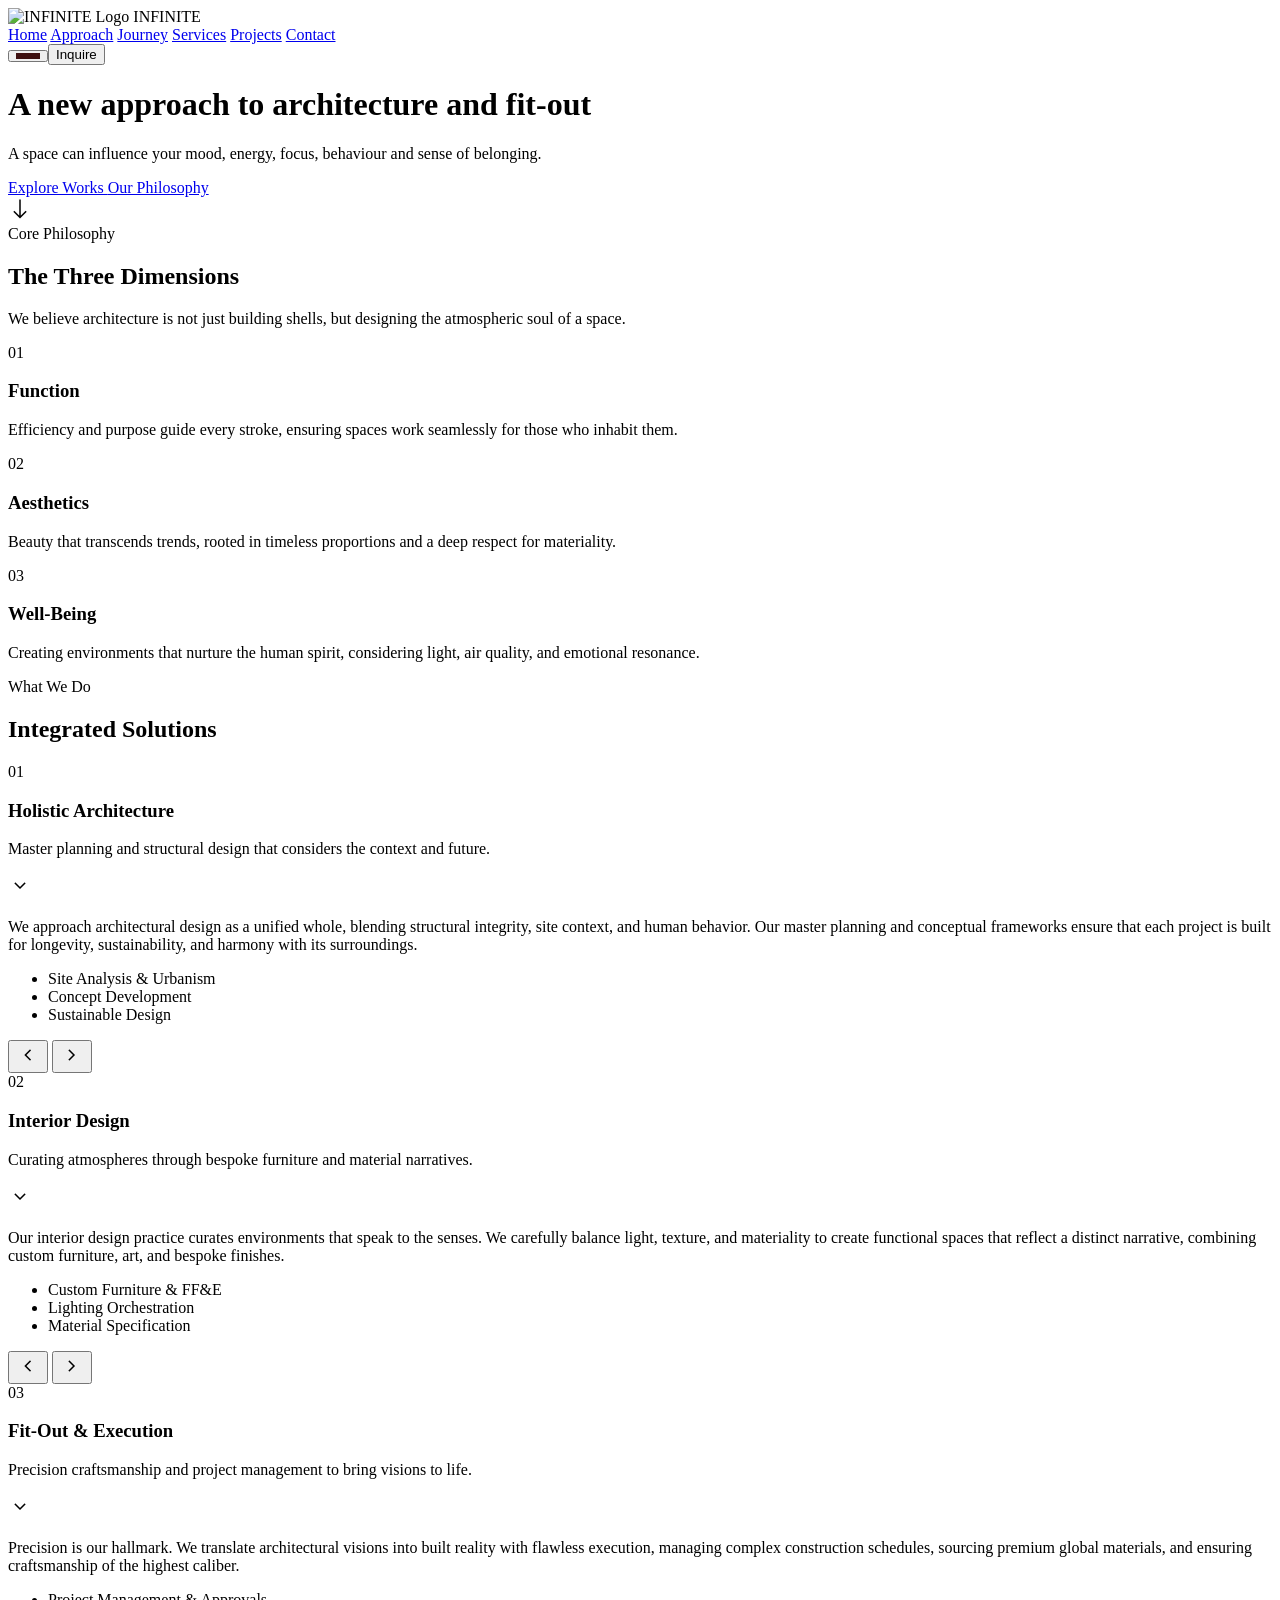
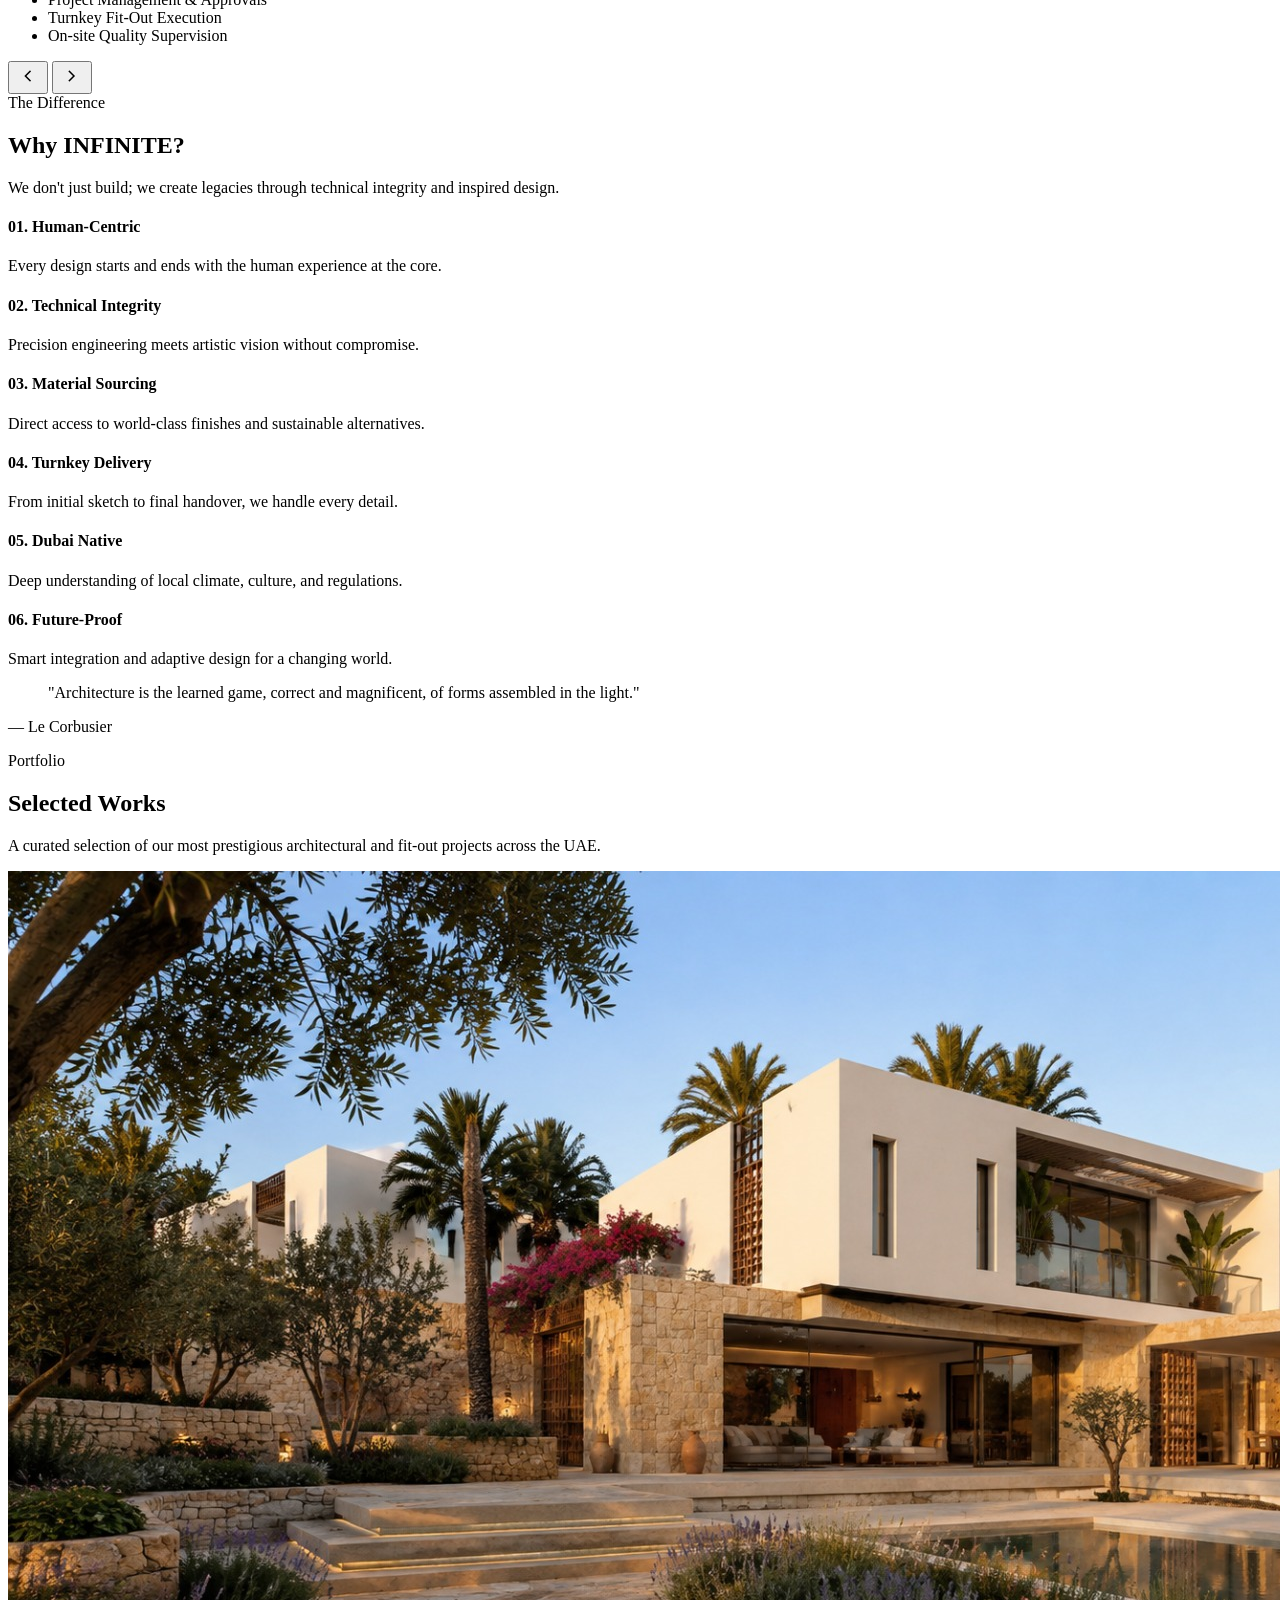
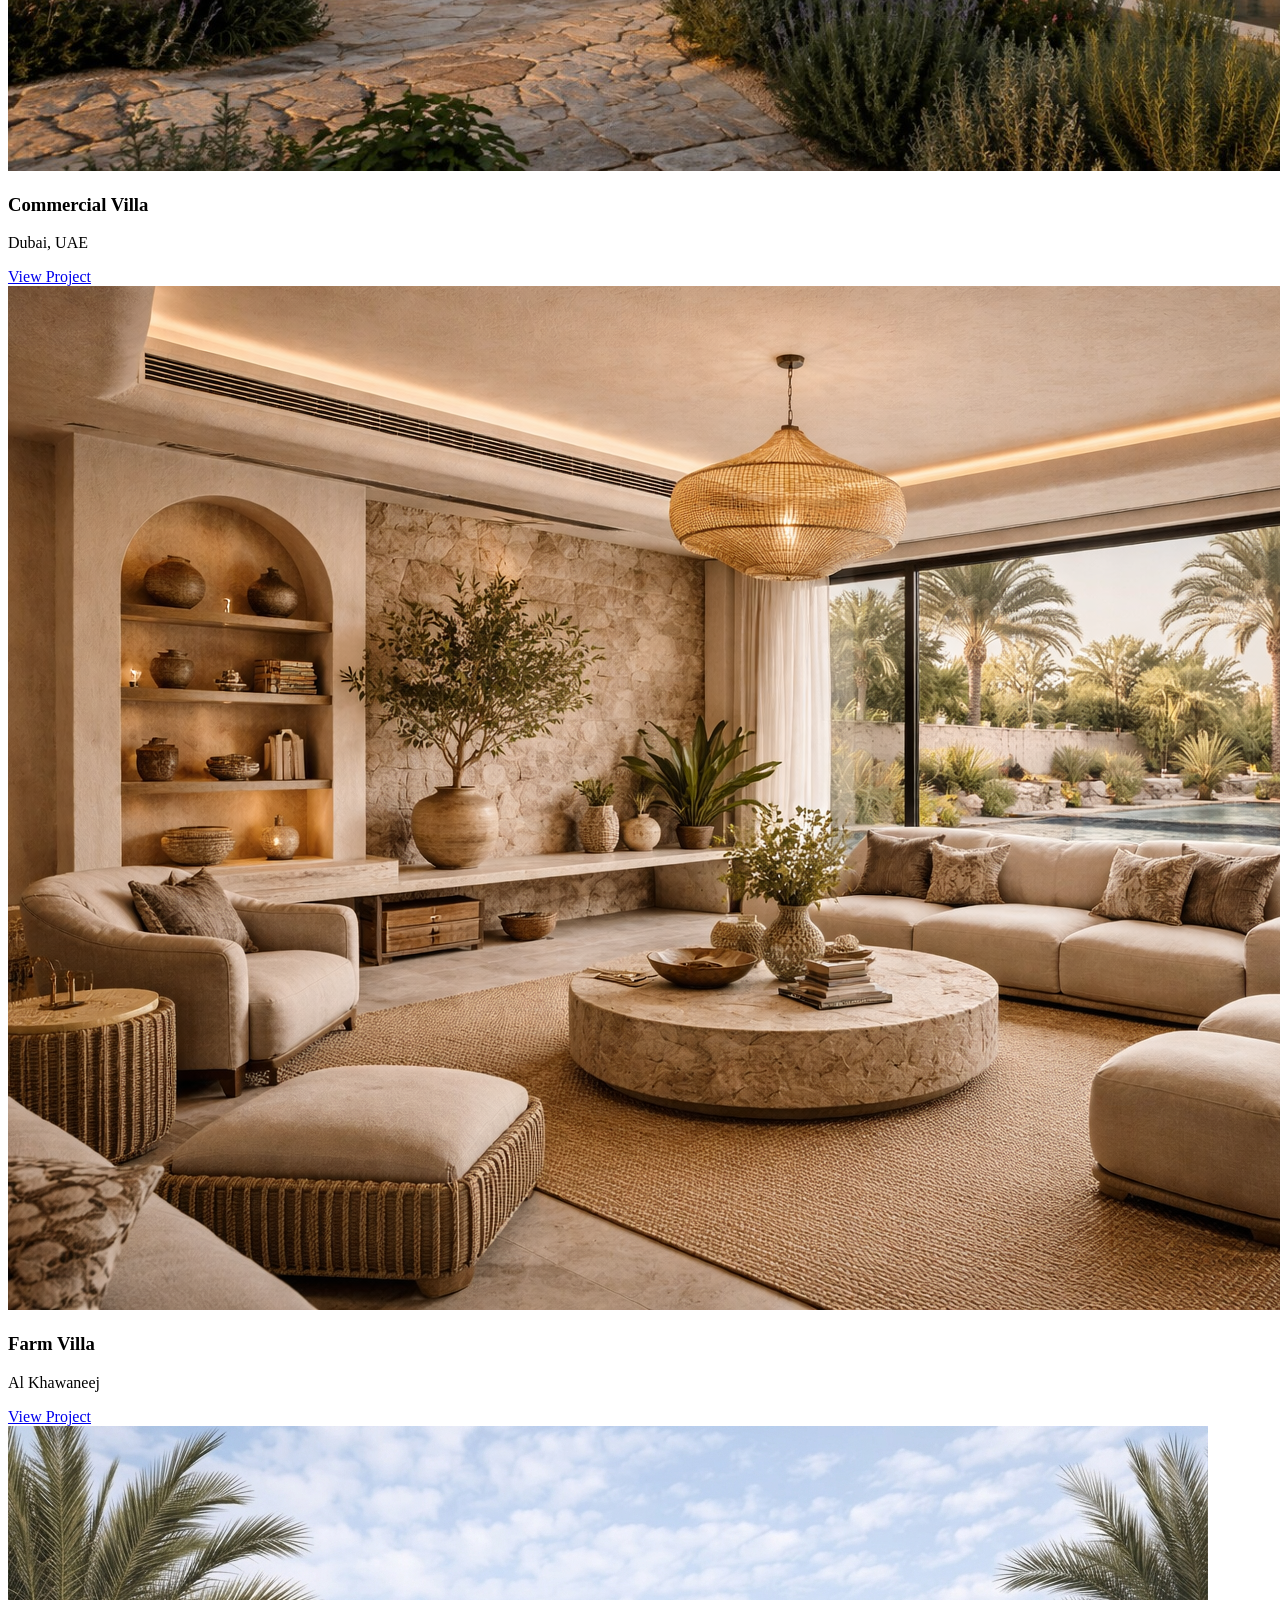
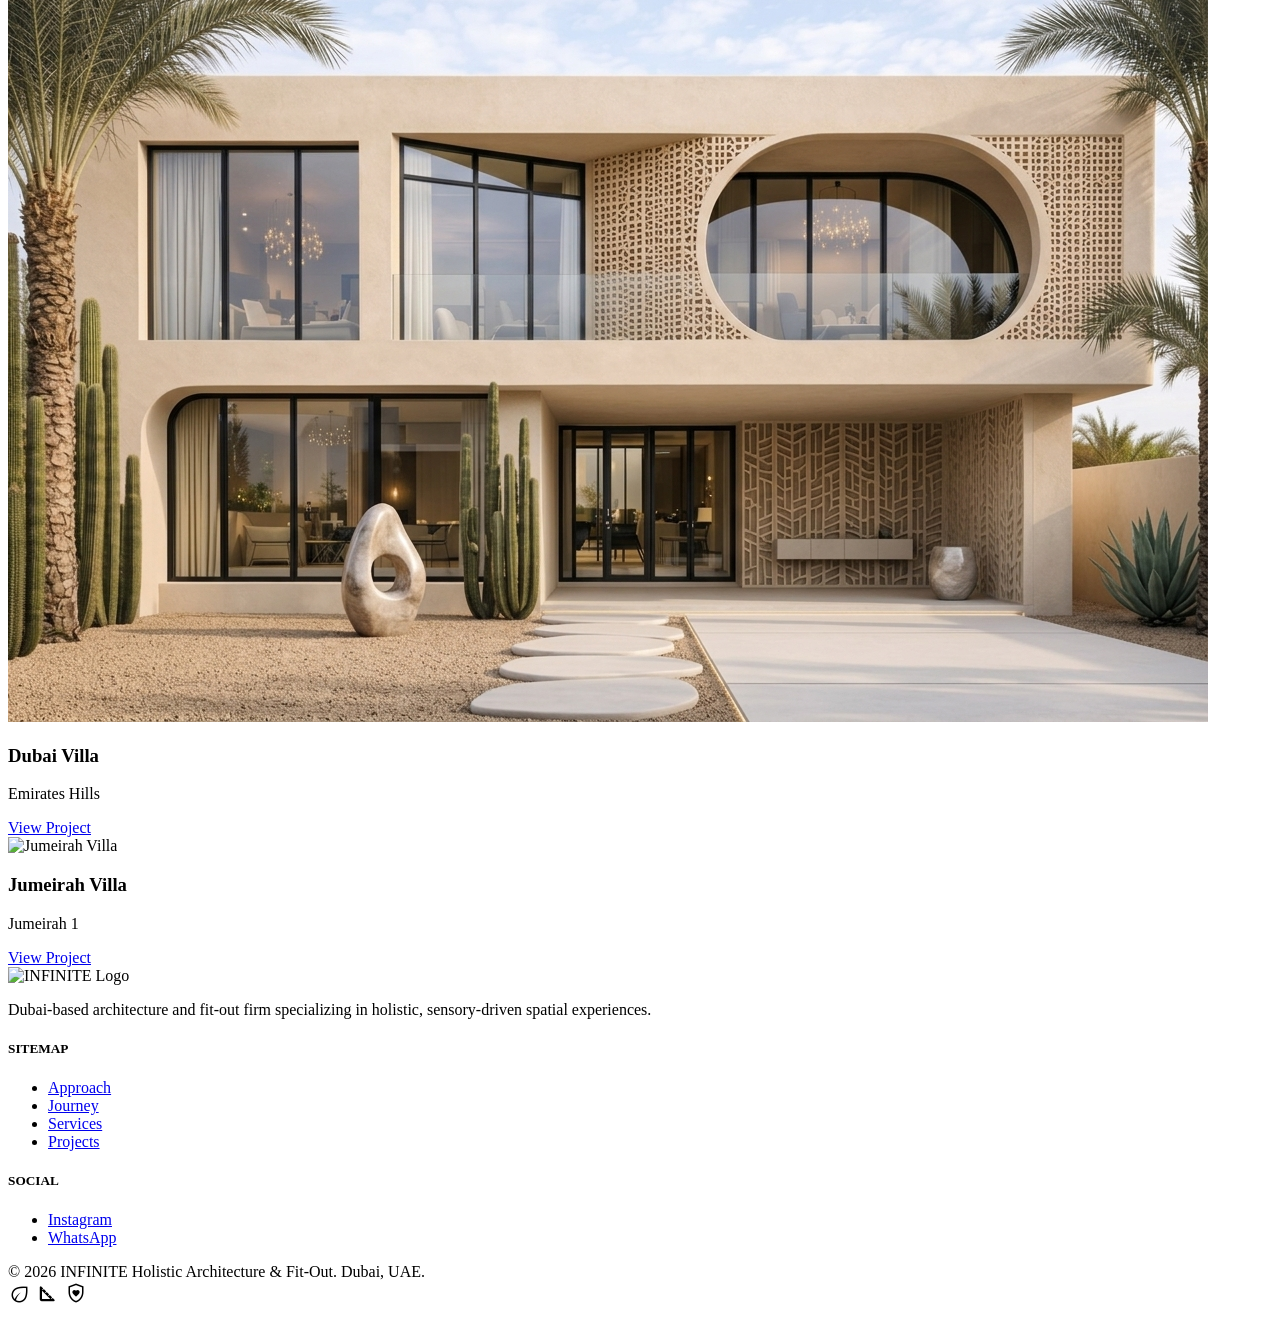
==== commit cfbb8d72: "c" ====
--- a/index.html
+++ b/index.html
@@ -793,68 +793,52 @@
     </section>
 
     <!-- Footer -->
-    <footer class="bg-surface-container-low w-full border-t border-primary/10">
-        <div
-            class="grid grid-cols-1 md:grid-cols-12 gap-gutter px-margin-desktop py-stack-lg max-w-container-max mx-auto">
-            <!-- Brand Column -->
-            <div class="md:col-span-4 mb-10 md:mb-0">
-                <div class="flex items-center gap-3 mb-6">
-                    <img alt="INFINITE Logo" class="h-10 w-auto"
-                        src="https://lh3.googleusercontent.com/aida-public/[base64]" />
-                    <span class="font-headline-sm text-headline-sm text-primary">INFINITE</span>
-                </div>
-                <p class="font-body-md text-body-md text-on-surface-variant mb-8 max-w-xs">
-                    Transforming the architectural landscape of Dubai through holistic design and superior fit-out
-                    execution.
-                </p>
-                <div class="flex gap-4">
-                    <a class="text-primary hover:opacity-70 transition-all" href="#">
-                        <span class="material-symbols-outlined">alternate_email</span>
-                    </a>
-                    <a class="text-primary hover:opacity-70 transition-all" href="#">
-                        <span class="material-symbols-outlined">call</span>
-                    </a>
-                </div>
-            </div>
-            <!-- Links Columns -->
-            <div class="md:col-span-2">
-                <h5 class="font-label-caps text-label-caps text-primary mb-6 uppercase">Company</h5>
-                <ul class="space-y-4">
-                    <li><a class="font-body-md text-body-md text-on-surface-variant hover:text-primary transition-all"
-                            href="approach.html">Philosophy</a></li>
-                    <li><a class="font-body-md text-body-md text-on-surface-variant hover:text-primary transition-all"
-                            href="journey.html">Our Journey</a></li>
-                    <li><a class="font-body-md text-body-md text-on-surface-variant hover:text-primary transition-all"
-                            href="journey.html">Process</a></li>
-                </ul>
-            </div>
-
-            <div class="md:col-span-2">
-                <h5 class="font-label-caps text-label-caps text-primary mb-6 uppercase">Connect</h5>
-                <ul class="space-y-4">
-                    <li><a class="font-body-md text-body-md text-on-surface-variant hover:text-primary transition-all"
-                            href="#">Instagram</a></li>
-                </ul>
-            </div>
-            <!-- Newsletter/CTA -->
-            <div class="md:col-span-2">
-                <h5 class="font-label-caps text-label-caps text-primary mb-6 uppercase">Studio</h5>
-                <p class="font-body-md text-body-md text-on-surface-variant mb-2">Dubai Design District</p>
-                <p class="font-body-md text-body-md text-on-surface-variant mb-4">Building 4, Office 201</p>
-                <a class="font-label-caps text-label-caps text-primary underline underline-offset-4" href="#">Get
-                    Directions</a>
-            </div>
-            <!-- Copyright -->
+    <footer class="bg-surface-container-low py-stack-lg border-none">
+        <div class="max-w-container-max mx-auto px-margin-mobile md:px-margin-desktop">
+            <div class="grid grid-cols-1 md:grid-cols-12 gap-gutter mb-24">
+                <div class="md:col-span-4 mb-12 md:mb-0">
+                    <div class="h-10 mb-8">
+                        <img alt="INFINITE Logo" class="h-full w-auto object-contain"
+                            src="https://lh3.googleusercontent.com/aida-public/[base64]" />
+                    </div>
+                    <p class="text-on-surface-variant max-w-xs mb-8">
+                        Dubai-based architecture and fit-out firm specializing in holistic, sensory-driven spatial
+                        experiences.
+                    </p>
+                </div>
+                <div class="md:col-span-2">
+                    <h5 class="font-label-caps text-label-caps text-primary mb-6">SITEMAP</h5>
+                    <ul class="flex flex-col gap-4">
+                        <li><a class="text-on-surface-variant hover:text-primary transition-colors"
+                                href="approach.html">Approach</a></li>
+                        <li><a class="text-on-surface-variant hover:text-primary transition-colors"
+                                href="journey.html">Journey</a></li>
+                        <li><a class="text-on-surface-variant hover:text-primary transition-colors"
+                                href="services.html">Services</a></li>
+                        <li><a class="text-on-surface-variant hover:text-primary transition-colors"
+                                href="projects.html">Projects</a></li>
+                    </ul>
+                </div>
+               
+                <div class="md:col-span-4">
+                    <h5 class="font-label-caps text-label-caps text-primary mb-6">SOCIAL</h5>
+                    <ul class="flex gap-6">
+                        <li><a class="text-on-surface-variant hover:text-primary transition-colors underline decoration-primary underline-offset-8"
+                                href="#">Instagram</a></li>
+                        <li><a class="text-on-surface-variant hover:text-primary transition-colors underline decoration-primary underline-offset-8"
+                                href="#">WhatsApp</a></li>
+                    </ul>
+                </div>
+            </div>
             <div
-                class="md:col-span-12 mt-16 pt-8 border-t border-primary/10 flex flex-col md:flex-row justify-between items-center gap-4">
-                <p class="font-body-md text-body-md text-on-surface-variant">© 2024 INFINITE Holistic Architecture &amp;
-                    Fit-Out. Dubai, UAE.</p>
+                class="pt-12 border-t border-outline-variant flex flex-col md:flex-row justify-between items-center gap-6">
+                <div class="font-body-md text-body-md text-on-surface-variant">
+                    © 2026 INFINITE Holistic Architecture &amp; Fit-Out. Dubai, UAE.
+                </div>
                 <div class="flex gap-8">
-                    <span
-                        class="font-label-caps text-[10px] text-on-surface-variant uppercase tracking-widest">Architectural
-                        Excellence</span>
-                    <span class="font-label-caps text-[10px] text-on-surface-variant uppercase tracking-widest">Holistic
-                        Vision</span>
+                    <span class="material-symbols-outlined text-outline">eco</span>
+                    <span class="material-symbols-outlined text-outline">square_foot</span>
+                    <span class="material-symbols-outlined text-outline">shield_with_heart</span>
                 </div>
             </div>
         </div>
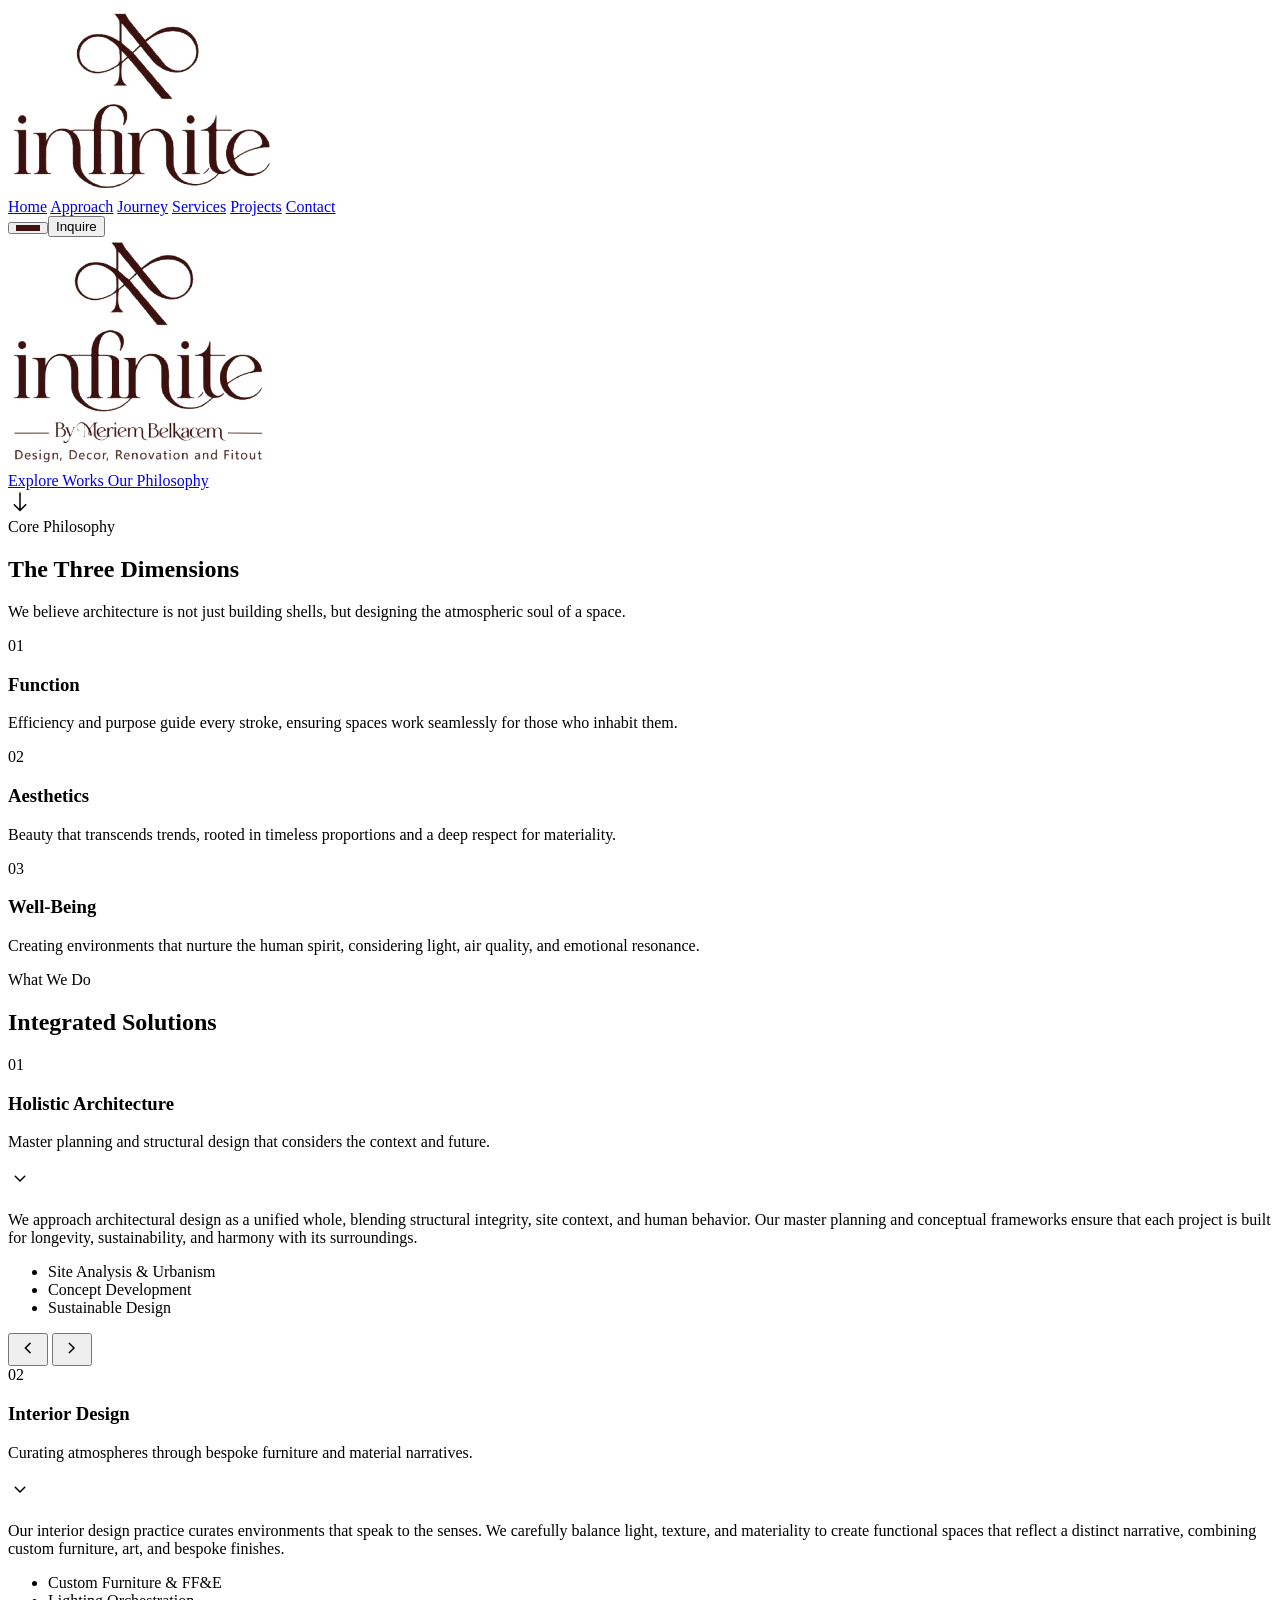
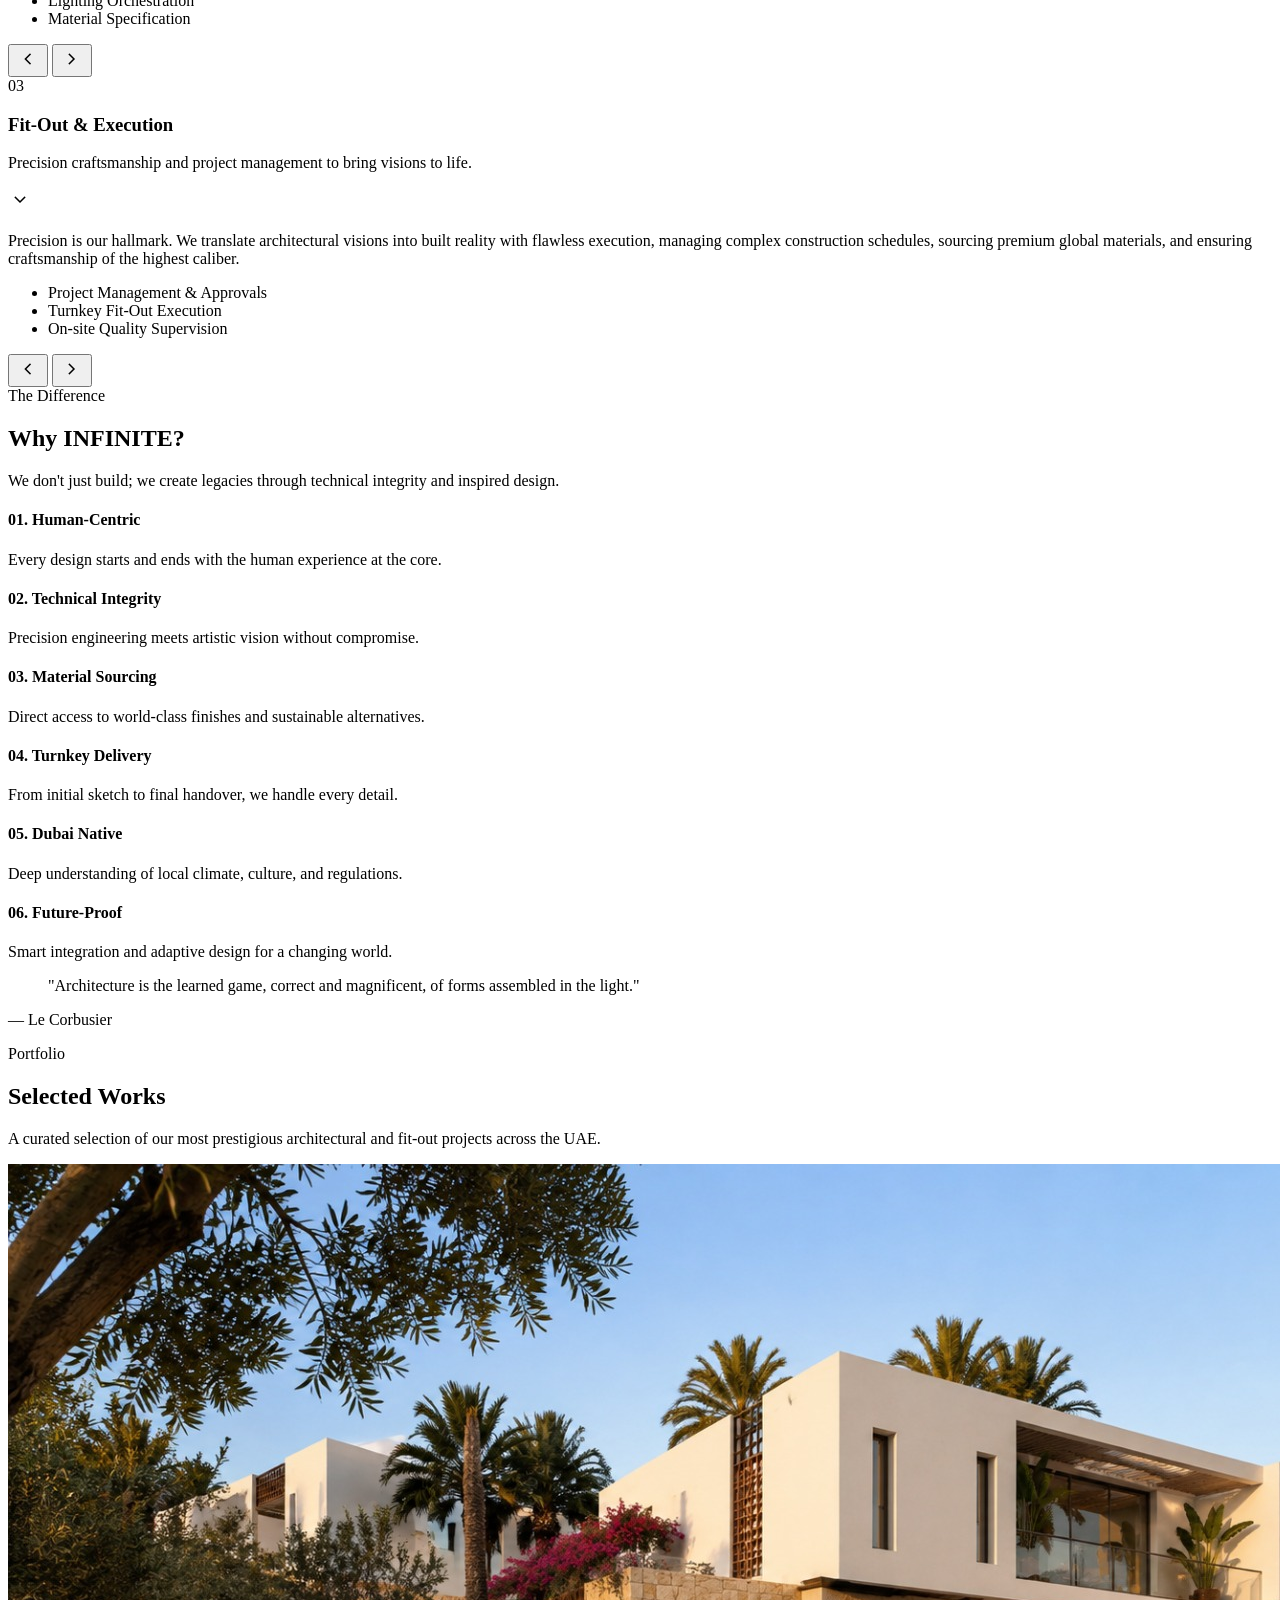
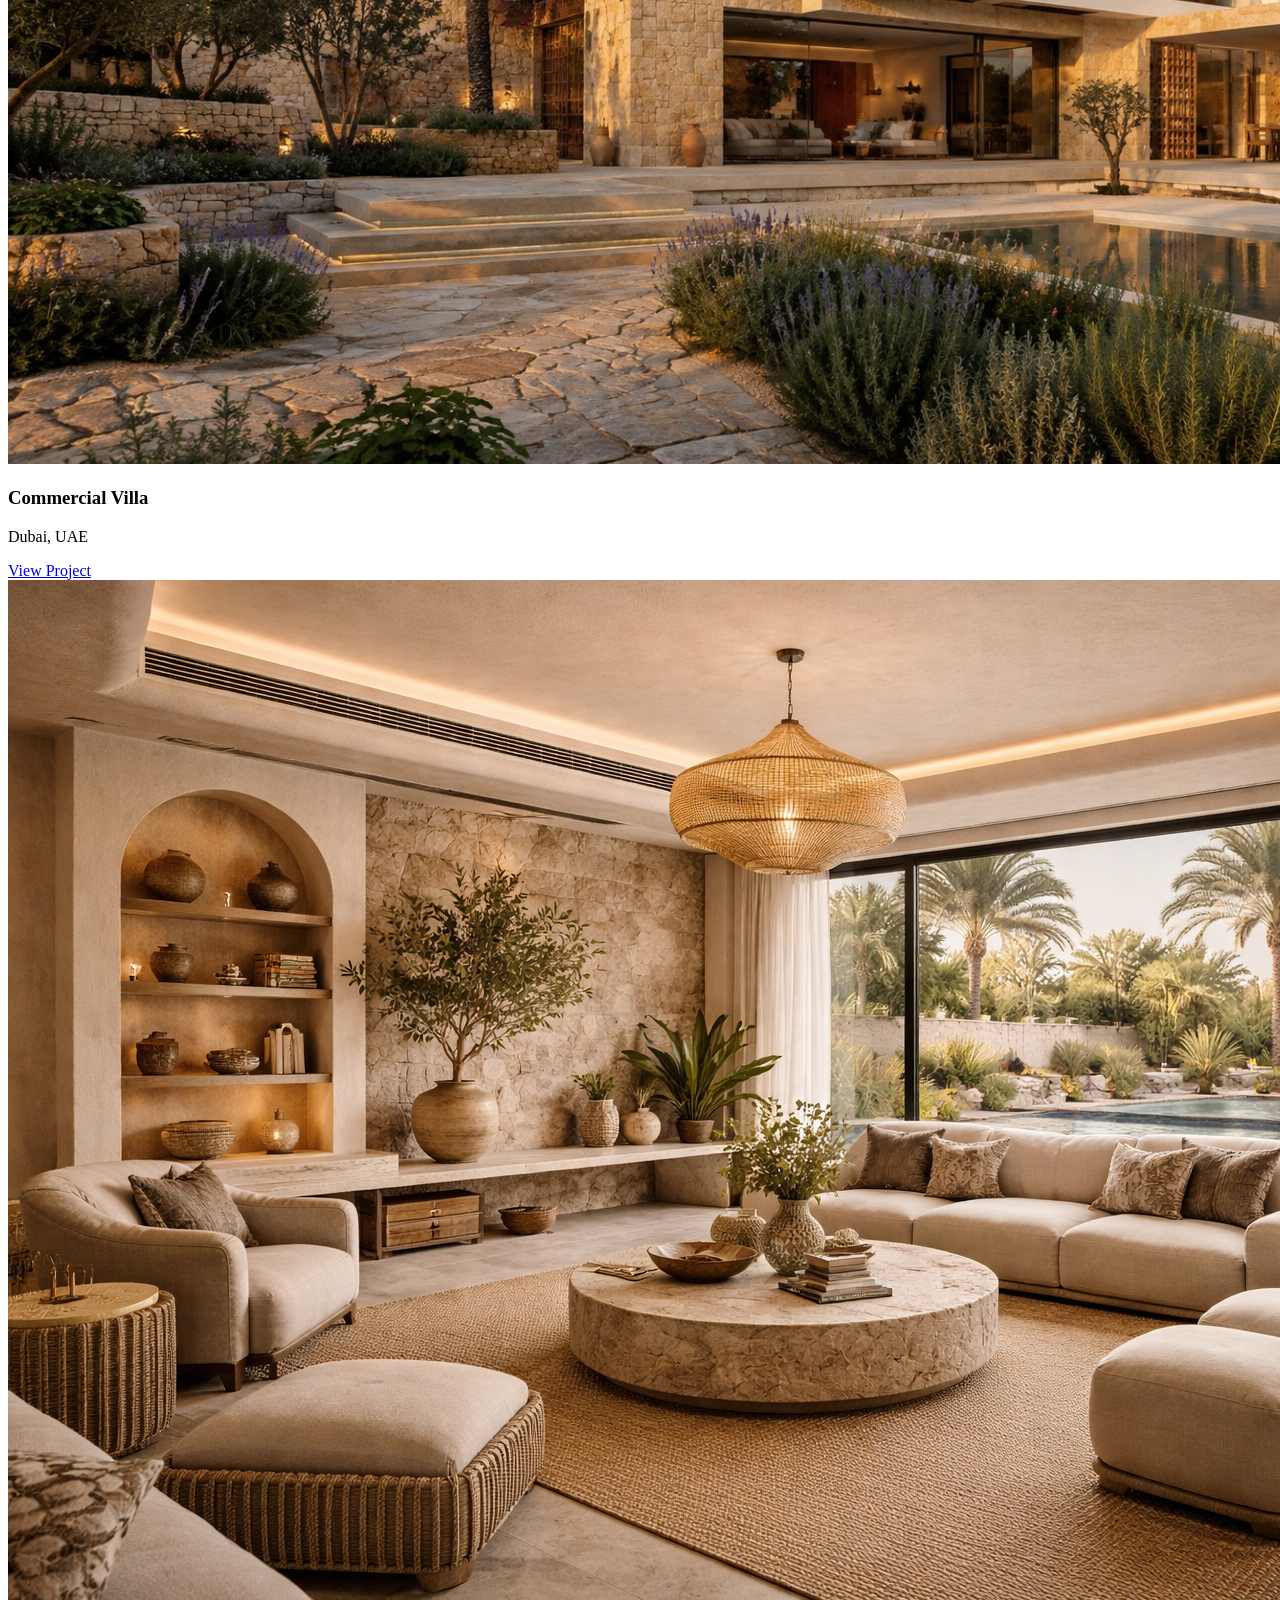
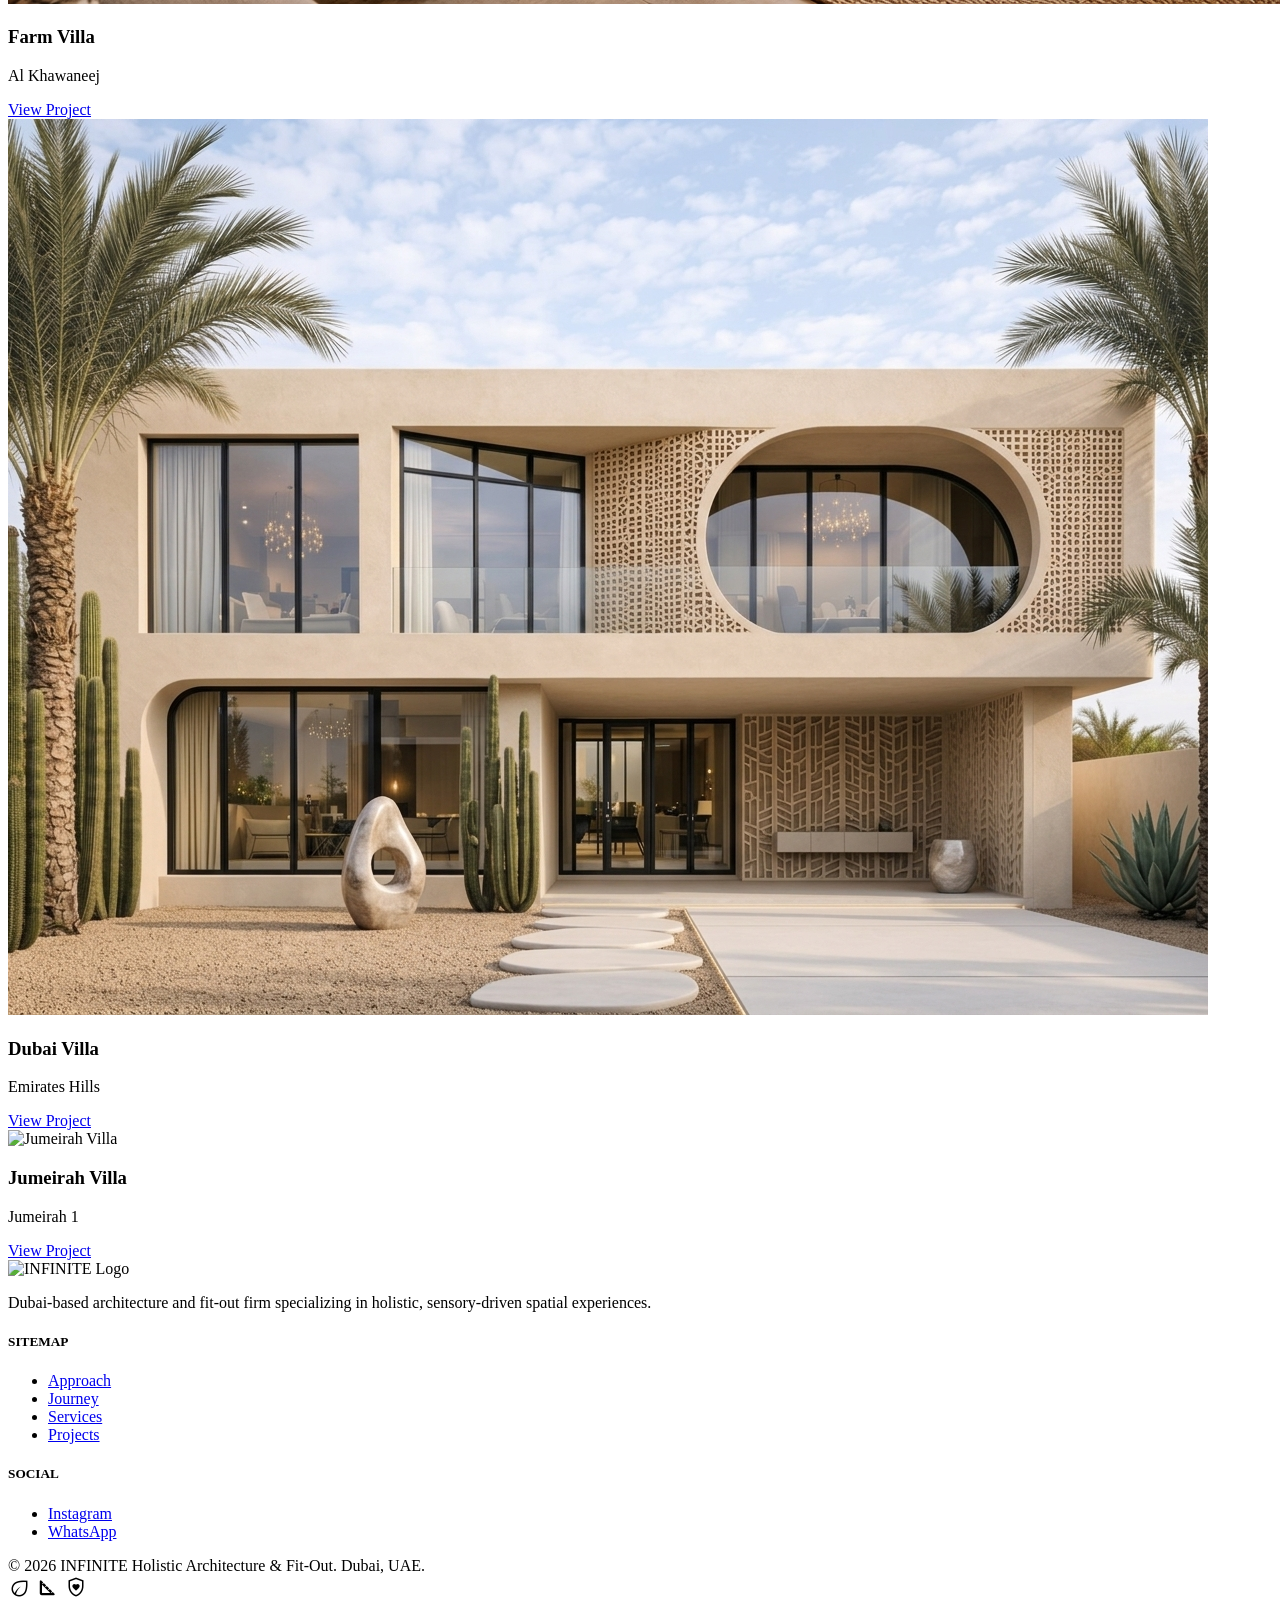
==== commit b8acb8f0: "c" ====
--- a/index.html
+++ b/index.html
@@ -272,6 +272,7 @@
         }
     </style>
     <script type="module" src="https://cdn.jsdelivr.net/npm/@hotwired/turbo@8.0.4/+esm"></script>
+    <script src="turbo-init.js" defer></script>
 </head>
 
 <body class="bg-background text-on-surface selection:bg-secondary-container selection:text-on-secondary-container">
@@ -279,11 +280,10 @@
     <nav
         class="fixed top-0 w-full z-50 bg-surface/90 backdrop-blur-md transition-all duration-400 ease-in-out border-b border-primary/5">
         <div class="flex justify-between items-center px-margin-desktop py-4 w-full max-w-container-max mx-auto">
-            <div class="flex items-center gap-4">
-                <img alt="INFINITE Logo" class="h-12 w-auto"
-                    src="https://lh3.googleusercontent.com/aida-public/[base64]" />
-                <span class="font-headline-md text-headline-md tracking-tighter text-primary">INFINITE</span>
-            </div>
+            <a href="index.html" class="flex items-center hover:opacity-90 transition-opacity">
+                <img alt="INFINITE Logo" class="h-12 w-auto object-contain"
+                    src="projects_images/logo_navbar.png" />
+            </a>
             <div class="hidden md:flex gap-10 items-center">
                 <a class="font-label-caps text-label-caps text-primary border-b-2 border-primary pb-1 transition-colors duration-400 ease-in-out uppercase"
                     href="index.html">Home</a>
@@ -351,15 +351,14 @@
                 style="background-image: url('projects_images/Hero_image.jpeg')">
             </div>
         </div>
-        <div class="relative z-10 w-full max-w-container-max px-margin-desktop text-center md:text-left">
-            <div class="max-w-3xl">
-                <h1 class="font-display-lg text-headline-lg-mobile md:text-display-lg text-primary mb-6">
-                    A new approach to architecture and fit-out
-                </h1>
-                <p class="font-body-lg text-body-lg text-on-surface/80 max-w-xl leading-relaxed mb-10">
-                    A space can influence your mood, energy, focus, behaviour and sense of belonging.
-                </p>
-                <div class="flex flex-col md:flex-row gap-6">
+        <div
+            class="relative z-10 w-full max-w-container-max px-margin-desktop flex flex-col items-center justify-center text-center">
+            <div class="max-w-3xl mx-auto flex flex-col items-center">
+                <div class="mb-10 reveal-on-scroll">
+                    <img src="projects_images/logo.png" alt="INFINITE Logo"
+                        class="w-48 md:w-64 h-auto object-contain mx-auto transition-all duration-700 hover:scale-[1.03] filter drop-shadow-sm" />
+                </div>
+                <div class="flex flex-col md:flex-row gap-6 justify-center">
                     <a href="#works"
                         class="bg-primary text-on-primary px-10 py-5 font-label-caps text-label-caps uppercase tracking-[0.2em] hover:opacity-90 transition-all duration-400 text-center inline-block">
                         Explore Works
@@ -416,7 +415,7 @@
             <div class="group reveal-on-scroll" style="transition-delay: 300ms;">
                 <div class="aspect-[4/5] bg-surface-container-low mb-8 overflow-hidden">
                     <div class="w-full h-full bg-cover bg-center group-hover:scale-105 transition-transform duration-700"
-                        style="background-image: url('projects_images/The three dimensions/WellBeing.jpeg')">
+                        style="background-image: url('projects_images/The three dimensions/WellBeing.jpg')">
                     </div>
                 </div>
                 <span class="font-headline-sm text-headline-sm text-primary block mb-2 italic">03</span>
@@ -436,7 +435,8 @@
             </div>
             <div class="space-y-1">
                 <!-- Holistic Architecture -->
-                <div class="solution-item border-y border-outline-variant py-8 transition-all duration-400 hover:bg-surface-bright/50 flex flex-col px-8 reveal-on-scroll cursor-pointer" data-id="holistic">
+                <div class="solution-item border-y border-outline-variant py-8 transition-all duration-400 hover:bg-surface-bright/50 flex flex-col px-8 reveal-on-scroll cursor-pointer"
+                    data-id="holistic">
                     <!-- Trigger Row -->
                     <div class="flex flex-col md:flex-row items-center justify-between w-full solution-trigger">
                         <div class="flex items-center gap-10">
@@ -445,52 +445,75 @@
                                 Holistic Architecture</h3>
                         </div>
                         <div class="mt-4 md:mt-0 flex items-center gap-6">
-                            <p class="font-body-md text-body-md text-on-surface-variant max-w-xs text-right hidden md:block">
+                            <p
+                                class="font-body-md text-body-md text-on-surface-variant max-w-xs text-right hidden md:block">
                                 Master planning and structural design that considers the context and future.</p>
-                            <span class="material-symbols-outlined text-4xl text-primary transition-transform duration-400 arrow-icon">expand_more</span>
-                        </div>
-                    </div>
-                    
+                            <span
+                                class="material-symbols-outlined text-4xl text-primary transition-transform duration-400 arrow-icon">expand_more</span>
+                        </div>
+                    </div>
+
                     <!-- Collapsible Content -->
                     <div class="solution-content max-h-0 overflow-hidden transition-all duration-500 ease-in-out">
                         <div class="grid grid-cols-1 lg:grid-cols-2 gap-8 pt-8 pb-4">
                             <!-- Left Info -->
                             <div class="flex flex-col justify-center space-y-6">
                                 <p class="font-body-md text-body-md text-on-surface-variant leading-relaxed">
-                                    We approach architectural design as a unified whole, blending structural integrity, site context, and human behavior. Our master planning and conceptual frameworks ensure that each project is built for longevity, sustainability, and harmony with its surroundings.
+                                    We approach architectural design as a unified whole, blending structural integrity,
+                                    site context, and human behavior. Our master planning and conceptual frameworks
+                                    ensure that each project is built for longevity, sustainability, and harmony with
+                                    its surroundings.
                                 </p>
                                 <ul class="space-y-3">
-                                    <li class="flex items-center gap-3 font-label-caps text-xs text-primary uppercase tracking-wider">
-                                        <span class="w-2 h-2 bg-primary rounded-full"></span> Site Analysis &amp; Urbanism
+                                    <li
+                                        class="flex items-center gap-3 font-label-caps text-xs text-primary uppercase tracking-wider">
+                                        <span class="w-2 h-2 bg-primary rounded-full"></span> Site Analysis &amp;
+                                        Urbanism
                                     </li>
-                                    <li class="flex items-center gap-3 font-label-caps text-xs text-primary uppercase tracking-wider">
+                                    <li
+                                        class="flex items-center gap-3 font-label-caps text-xs text-primary uppercase tracking-wider">
                                         <span class="w-2 h-2 bg-primary rounded-full"></span> Concept Development
                                     </li>
-                                    <li class="flex items-center gap-3 font-label-caps text-xs text-primary uppercase tracking-wider">
+                                    <li
+                                        class="flex items-center gap-3 font-label-caps text-xs text-primary uppercase tracking-wider">
                                         <span class="w-2 h-2 bg-primary rounded-full"></span> Sustainable Design
                                     </li>
                                 </ul>
                             </div>
-                            
+
                             <!-- Right Slideshow -->
-                            <div class="relative group/slider overflow-hidden bg-surface-container-low aspect-[16/10] w-full rounded shadow-sm">
+                            <div
+                                class="relative group/slider overflow-hidden bg-surface-container-low aspect-[16/10] w-full rounded shadow-sm">
                                 <!-- Slides -->
                                 <div class="slides-container relative w-full h-full">
-                                    <div class="slide absolute inset-0 opacity-100 transition-opacity duration-700 ease-in-out bg-cover bg-center" style="background-image: url('projects_images/Integrated%20Solutions/Holistic/WhatsApp%20Image%202026-08-11%20at%2015.16.42.jpeg')"></div>
-                                    <div class="slide absolute inset-0 opacity-0 transition-opacity duration-700 ease-in-out bg-cover bg-center" style="background-image: url('projects_images/Integrated%20Solutions/Holistic/WhatsApp%20Image%202026-08-11%20at%2015.16.52.jpeg')"></div>
-                                    <div class="slide absolute inset-0 opacity-0 transition-opacity duration-700 ease-in-out bg-cover bg-center" style="background-image: url('projects_images/Integrated%20Solutions/Holistic/WhatsApp%20Image%202026-08-11%20at%2015.17.40.jpeg')"></div>
-                                    <div class="slide absolute inset-0 opacity-0 transition-opacity duration-700 ease-in-out bg-cover bg-center" style="background-image: url('projects_images/Integrated%20Solutions/Holistic/WhatsApp%20Image%202026-08-11%20at%2015.19.48.jpeg')"></div>
+                                    <div class="slide absolute inset-0 opacity-100 transition-opacity duration-700 ease-in-out bg-cover bg-center"
+                                        style="background-image: url('projects_images/Integrated%20Solutions/Holistic/WhatsApp%20Image%202026-08-11%20at%2015.16.42.jpeg')">
+                                    </div>
+                                    <div class="slide absolute inset-0 opacity-0 transition-opacity duration-700 ease-in-out bg-cover bg-center"
+                                        style="background-image: url('projects_images/Integrated%20Solutions/Holistic/WhatsApp%20Image%202026-08-11%20at%2015.16.52.jpeg')">
+                                    </div>
+                                    <div class="slide absolute inset-0 opacity-0 transition-opacity duration-700 ease-in-out bg-cover bg-center"
+                                        style="background-image: url('projects_images/Integrated%20Solutions/Holistic/WhatsApp%20Image%202026-08-11%20at%2015.17.40.jpeg')">
+                                    </div>
+                                    <div class="slide absolute inset-0 opacity-0 transition-opacity duration-700 ease-in-out bg-cover bg-center"
+                                        style="background-image: url('projects_images/Integrated%20Solutions/Holistic/WhatsApp%20Image%202026-08-11%20at%2015.19.48.jpeg')">
+                                    </div>
                                 </div>
                                 <!-- Slider Controls -->
-                                <button class="prev-slide absolute left-4 top-1/2 -translate-y-1/2 bg-surface/80 hover:bg-surface text-primary w-10 h-10 rounded-full opacity-0 group-hover/slider:opacity-100 transition-opacity duration-300 flex items-center justify-center shadow" aria-label="Previous image">
+                                <button
+                                    class="prev-slide absolute left-4 top-1/2 -translate-y-1/2 bg-surface/80 hover:bg-surface text-primary w-10 h-10 rounded-full opacity-0 group-hover/slider:opacity-100 transition-opacity duration-300 flex items-center justify-center shadow"
+                                    aria-label="Previous image">
                                     <span class="material-symbols-outlined">chevron_left</span>
                                 </button>
-                                <button class="next-slide absolute right-4 top-1/2 -translate-y-1/2 bg-surface/80 hover:bg-surface text-primary w-10 h-10 rounded-full opacity-0 group-hover/slider:opacity-100 transition-opacity duration-300 flex items-center justify-center shadow" aria-label="Next image">
+                                <button
+                                    class="next-slide absolute right-4 top-1/2 -translate-y-1/2 bg-surface/80 hover:bg-surface text-primary w-10 h-10 rounded-full opacity-0 group-hover/slider:opacity-100 transition-opacity duration-300 flex items-center justify-center shadow"
+                                    aria-label="Next image">
                                     <span class="material-symbols-outlined">chevron_right</span>
                                 </button>
                                 <!-- Indicators -->
                                 <div class="indicators absolute bottom-4 left-1/2 -translate-x-1/2 flex gap-2 z-10">
-                                    <span class="indicator w-2 h-2 rounded-full bg-primary/30 active bg-primary cursor-pointer"></span>
+                                    <span
+                                        class="indicator w-2 h-2 rounded-full bg-primary/30 active bg-primary cursor-pointer"></span>
                                     <span class="indicator w-2 h-2 rounded-full bg-primary/30 cursor-pointer"></span>
                                     <span class="indicator w-2 h-2 rounded-full bg-primary/30 cursor-pointer"></span>
                                     <span class="indicator w-2 h-2 rounded-full bg-primary/30 cursor-pointer"></span>
@@ -501,7 +524,8 @@
                 </div>
 
                 <!-- Interior Design -->
-                <div class="solution-item border-b border-outline-variant py-8 transition-all duration-400 hover:bg-surface-bright/50 flex flex-col px-8 reveal-on-scroll cursor-pointer" data-id="interior">
+                <div class="solution-item border-b border-outline-variant py-8 transition-all duration-400 hover:bg-surface-bright/50 flex flex-col px-8 reveal-on-scroll cursor-pointer"
+                    data-id="interior">
                     <!-- Trigger Row -->
                     <div class="flex flex-col md:flex-row items-center justify-between w-full solution-trigger">
                         <div class="flex items-center gap-10">
@@ -510,53 +534,77 @@
                                 Interior Design</h3>
                         </div>
                         <div class="mt-4 md:mt-0 flex items-center gap-6">
-                            <p class="font-body-md text-body-md text-on-surface-variant max-w-xs text-right hidden md:block">
+                            <p
+                                class="font-body-md text-body-md text-on-surface-variant max-w-xs text-right hidden md:block">
                                 Curating atmospheres through bespoke furniture and material narratives.</p>
-                            <span class="material-symbols-outlined text-4xl text-primary transition-transform duration-400 arrow-icon">expand_more</span>
-                        </div>
-                    </div>
-                    
+                            <span
+                                class="material-symbols-outlined text-4xl text-primary transition-transform duration-400 arrow-icon">expand_more</span>
+                        </div>
+                    </div>
+
                     <!-- Collapsible Content -->
                     <div class="solution-content max-h-0 overflow-hidden transition-all duration-500 ease-in-out">
                         <div class="grid grid-cols-1 lg:grid-cols-2 gap-8 pt-8 pb-4">
                             <!-- Left Info -->
                             <div class="flex flex-col justify-center space-y-6">
                                 <p class="font-body-md text-body-md text-on-surface-variant leading-relaxed">
-                                    Our interior design practice curates environments that speak to the senses. We carefully balance light, texture, and materiality to create functional spaces that reflect a distinct narrative, combining custom furniture, art, and bespoke finishes.
+                                    Our interior design practice curates environments that speak to the senses. We
+                                    carefully balance light, texture, and materiality to create functional spaces that
+                                    reflect a distinct narrative, combining custom furniture, art, and bespoke finishes.
                                 </p>
                                 <ul class="space-y-3">
-                                    <li class="flex items-center gap-3 font-label-caps text-xs text-primary uppercase tracking-wider">
-                                        <span class="w-2 h-2 bg-primary rounded-full"></span> Custom Furniture &amp; FF&amp;E
+                                    <li
+                                        class="flex items-center gap-3 font-label-caps text-xs text-primary uppercase tracking-wider">
+                                        <span class="w-2 h-2 bg-primary rounded-full"></span> Custom Furniture &amp;
+                                        FF&amp;E
                                     </li>
-                                    <li class="flex items-center gap-3 font-label-caps text-xs text-primary uppercase tracking-wider">
+                                    <li
+                                        class="flex items-center gap-3 font-label-caps text-xs text-primary uppercase tracking-wider">
                                         <span class="w-2 h-2 bg-primary rounded-full"></span> Lighting Orchestration
                                     </li>
-                                    <li class="flex items-center gap-3 font-label-caps text-xs text-primary uppercase tracking-wider">
+                                    <li
+                                        class="flex items-center gap-3 font-label-caps text-xs text-primary uppercase tracking-wider">
                                         <span class="w-2 h-2 bg-primary rounded-full"></span> Material Specification
                                     </li>
                                 </ul>
                             </div>
-                            
+
                             <!-- Right Slideshow -->
-                            <div class="relative group/slider overflow-hidden bg-surface-container-low aspect-[16/10] w-full rounded shadow-sm">
+                            <div
+                                class="relative group/slider overflow-hidden bg-surface-container-low aspect-[16/10] w-full rounded shadow-sm">
                                 <!-- Slides -->
                                 <div class="slides-container relative w-full h-full">
-                                    <div class="slide absolute inset-0 opacity-100 transition-opacity duration-700 ease-in-out bg-cover bg-center" style="background-image: url('projects_images/Integrated%20Solutions/Interior%20Design/WhatsApp%20Image%202026-08-11%20at%2014.17.07%20(1).jpeg')"></div>
-                                    <div class="slide absolute inset-0 opacity-0 transition-opacity duration-700 ease-in-out bg-cover bg-center" style="background-image: url('projects_images/Integrated%20Solutions/Interior%20Design/WhatsApp%20Image%202026-08-11%20at%2014.17.07%20(18).jpeg')"></div>
-                                    <div class="slide absolute inset-0 opacity-0 transition-opacity duration-700 ease-in-out bg-cover bg-center" style="background-image: url('projects_images/Integrated%20Solutions/Interior%20Design/WhatsApp%20Image%202026-08-11%20at%2014.17.08%20(1).jpeg')"></div>
-                                    <div class="slide absolute inset-0 opacity-0 transition-opacity duration-700 ease-in-out bg-cover bg-center" style="background-image: url('projects_images/Integrated%20Solutions/Interior%20Design/WhatsApp%20Image%202026-08-11%20at%2014.17.08%20(3).jpeg')"></div>
-                                    <div class="slide absolute inset-0 opacity-0 transition-opacity duration-700 ease-in-out bg-cover bg-center" style="background-image: url('projects_images/Integrated%20Solutions/Interior%20Design/WhatsApp%20Image%202026-08-11%20at%2014.17.08.jpeg')"></div>
+                                    <div class="slide absolute inset-0 opacity-100 transition-opacity duration-700 ease-in-out bg-cover bg-center"
+                                        style="background-image: url('projects_images/Integrated%20Solutions/Interior%20Design/WhatsApp%20Image%202026-08-11%20at%2014.17.07%20(1).jpeg')">
+                                    </div>
+                                    <div class="slide absolute inset-0 opacity-0 transition-opacity duration-700 ease-in-out bg-cover bg-center"
+                                        style="background-image: url('projects_images/Integrated%20Solutions/Interior%20Design/WhatsApp%20Image%202026-08-11%20at%2014.17.07%20(18).jpeg')">
+                                    </div>
+                                    <div class="slide absolute inset-0 opacity-0 transition-opacity duration-700 ease-in-out bg-cover bg-center"
+                                        style="background-image: url('projects_images/Integrated%20Solutions/Interior%20Design/WhatsApp%20Image%202026-08-11%20at%2014.17.08%20(1).jpeg')">
+                                    </div>
+                                    <div class="slide absolute inset-0 opacity-0 transition-opacity duration-700 ease-in-out bg-cover bg-center"
+                                        style="background-image: url('projects_images/Integrated%20Solutions/Interior%20Design/WhatsApp%20Image%202026-08-11%20at%2014.17.08%20(3).jpeg')">
+                                    </div>
+                                    <div class="slide absolute inset-0 opacity-0 transition-opacity duration-700 ease-in-out bg-cover bg-center"
+                                        style="background-image: url('projects_images/Integrated%20Solutions/Interior%20Design/WhatsApp%20Image%202026-08-11%20at%2014.17.08.jpeg')">
+                                    </div>
                                 </div>
                                 <!-- Slider Controls -->
-                                <button class="prev-slide absolute left-4 top-1/2 -translate-y-1/2 bg-surface/80 hover:bg-surface text-primary w-10 h-10 rounded-full opacity-0 group-hover/slider:opacity-100 transition-opacity duration-300 flex items-center justify-center shadow" aria-label="Previous image">
+                                <button
+                                    class="prev-slide absolute left-4 top-1/2 -translate-y-1/2 bg-surface/80 hover:bg-surface text-primary w-10 h-10 rounded-full opacity-0 group-hover/slider:opacity-100 transition-opacity duration-300 flex items-center justify-center shadow"
+                                    aria-label="Previous image">
                                     <span class="material-symbols-outlined">chevron_left</span>
                                 </button>
-                                <button class="next-slide absolute right-4 top-1/2 -translate-y-1/2 bg-surface/80 hover:bg-surface text-primary w-10 h-10 rounded-full opacity-0 group-hover/slider:opacity-100 transition-opacity duration-300 flex items-center justify-center shadow" aria-label="Next image">
+                                <button
+                                    class="next-slide absolute right-4 top-1/2 -translate-y-1/2 bg-surface/80 hover:bg-surface text-primary w-10 h-10 rounded-full opacity-0 group-hover/slider:opacity-100 transition-opacity duration-300 flex items-center justify-center shadow"
+                                    aria-label="Next image">
                                     <span class="material-symbols-outlined">chevron_right</span>
                                 </button>
                                 <!-- Indicators -->
                                 <div class="indicators absolute bottom-4 left-1/2 -translate-x-1/2 flex gap-2 z-10">
-                                    <span class="indicator w-2 h-2 rounded-full bg-primary/30 active bg-primary cursor-pointer"></span>
+                                    <span
+                                        class="indicator w-2 h-2 rounded-full bg-primary/30 active bg-primary cursor-pointer"></span>
                                     <span class="indicator w-2 h-2 rounded-full bg-primary/30 cursor-pointer"></span>
                                     <span class="indicator w-2 h-2 rounded-full bg-primary/30 cursor-pointer"></span>
                                     <span class="indicator w-2 h-2 rounded-full bg-primary/30 cursor-pointer"></span>
@@ -568,7 +616,8 @@
                 </div>
 
                 <!-- Fit-Out & Execution -->
-                <div class="solution-item border-b border-outline-variant py-8 transition-all duration-400 hover:bg-surface-bright/50 flex flex-col px-8 reveal-on-scroll cursor-pointer" data-id="fitout">
+                <div class="solution-item border-b border-outline-variant py-8 transition-all duration-400 hover:bg-surface-bright/50 flex flex-col px-8 reveal-on-scroll cursor-pointer"
+                    data-id="fitout">
                     <!-- Trigger Row -->
                     <div class="flex flex-col md:flex-row items-center justify-between w-full solution-trigger">
                         <div class="flex items-center gap-10">
@@ -577,56 +626,87 @@
                                 Fit-Out &amp; Execution</h3>
                         </div>
                         <div class="mt-4 md:mt-0 flex items-center gap-6">
-                            <p class="font-body-md text-body-md text-on-surface-variant max-w-xs text-right hidden md:block">
+                            <p
+                                class="font-body-md text-body-md text-on-surface-variant max-w-xs text-right hidden md:block">
                                 Precision craftsmanship and project management to bring visions to life.</p>
-                            <span class="material-symbols-outlined text-4xl text-primary transition-transform duration-400 arrow-icon">expand_more</span>
-                        </div>
-                    </div>
-                    
+                            <span
+                                class="material-symbols-outlined text-4xl text-primary transition-transform duration-400 arrow-icon">expand_more</span>
+                        </div>
+                    </div>
+
                     <!-- Collapsible Content -->
                     <div class="solution-content max-h-0 overflow-hidden transition-all duration-500 ease-in-out">
                         <div class="grid grid-cols-1 lg:grid-cols-2 gap-8 pt-8 pb-4">
                             <!-- Left Info -->
                             <div class="flex flex-col justify-center space-y-6">
                                 <p class="font-body-md text-body-md text-on-surface-variant leading-relaxed">
-                                    Precision is our hallmark. We translate architectural visions into built reality with flawless execution, managing complex construction schedules, sourcing premium global materials, and ensuring craftsmanship of the highest caliber.
+                                    Precision is our hallmark. We translate architectural visions into built reality
+                                    with flawless execution, managing complex construction schedules, sourcing premium
+                                    global materials, and ensuring craftsmanship of the highest caliber.
                                 </p>
                                 <ul class="space-y-3">
-                                    <li class="flex items-center gap-3 font-label-caps text-xs text-primary uppercase tracking-wider">
-                                        <span class="w-2 h-2 bg-primary rounded-full"></span> Project Management &amp; Approvals
+                                    <li
+                                        class="flex items-center gap-3 font-label-caps text-xs text-primary uppercase tracking-wider">
+                                        <span class="w-2 h-2 bg-primary rounded-full"></span> Project Management &amp;
+                                        Approvals
                                     </li>
-                                    <li class="flex items-center gap-3 font-label-caps text-xs text-primary uppercase tracking-wider">
+                                    <li
+                                        class="flex items-center gap-3 font-label-caps text-xs text-primary uppercase tracking-wider">
                                         <span class="w-2 h-2 bg-primary rounded-full"></span> Turnkey Fit-Out Execution
                                     </li>
-                                    <li class="flex items-center gap-3 font-label-caps text-xs text-primary uppercase tracking-wider">
-                                        <span class="w-2 h-2 bg-primary rounded-full"></span> On-site Quality Supervision
+                                    <li
+                                        class="flex items-center gap-3 font-label-caps text-xs text-primary uppercase tracking-wider">
+                                        <span class="w-2 h-2 bg-primary rounded-full"></span> On-site Quality
+                                        Supervision
                                     </li>
                                 </ul>
                             </div>
-                            
+
                             <!-- Right Slideshow -->
-                            <div class="relative group/slider overflow-hidden bg-surface-container-low aspect-[16/10] w-full rounded shadow-sm">
+                            <div
+                                class="relative group/slider overflow-hidden bg-surface-container-low aspect-[16/10] w-full rounded shadow-sm">
                                 <!-- Slides -->
                                 <div class="slides-container relative w-full h-full">
-                                    <div class="slide absolute inset-0 opacity-100 transition-opacity duration-700 ease-in-out bg-cover bg-center" style="background-image: url('projects_images/Integrated%20Solutions/Fit-Out%20&%20Execution/1.jpeg')"></div>
-                                    <div class="slide absolute inset-0 opacity-0 transition-opacity duration-700 ease-in-out bg-cover bg-center" style="background-image: url('projects_images/Integrated%20Solutions/Fit-Out%20&%20Execution/2.jpeg')"></div>
-                                    <div class="slide absolute inset-0 opacity-0 transition-opacity duration-700 ease-in-out bg-cover bg-center" style="background-image: url('projects_images/Integrated%20Solutions/Fit-Out%20&%20Execution/3.jpeg')"></div>
-                                    <div class="slide absolute inset-0 opacity-0 transition-opacity duration-700 ease-in-out bg-cover bg-center" style="background-image: url('projects_images/Integrated%20Solutions/Fit-Out%20&%20Execution/4.jpeg')"></div>
-                                    <div class="slide absolute inset-0 opacity-0 transition-opacity duration-700 ease-in-out bg-cover bg-center" style="background-image: url('projects_images/Integrated%20Solutions/Fit-Out%20&%20Execution/5.jpeg')"></div>
-                                    <div class="slide absolute inset-0 opacity-0 transition-opacity duration-700 ease-in-out bg-cover bg-center" style="background-image: url('projects_images/Integrated%20Solutions/Fit-Out%20&%20Execution/6.jpeg')"></div>
-                                    <div class="slide absolute inset-0 opacity-0 transition-opacity duration-700 ease-in-out bg-cover bg-center" style="background-image: url('projects_images/Integrated%20Solutions/Fit-Out%20&%20Execution/7.jpeg')"></div>
-                                    <div class="slide absolute inset-0 opacity-0 transition-opacity duration-700 ease-in-out bg-cover bg-center" style="background-image: url('projects_images/Integrated%20Solutions/Fit-Out%20&%20Execution/8.jpeg')"></div>
+                                    <div class="slide absolute inset-0 opacity-100 transition-opacity duration-700 ease-in-out bg-cover bg-center"
+                                        style="background-image: url('projects_images/Integrated%20Solutions/Fit-Out%20&%20Execution/1.jpeg')">
+                                    </div>
+                                    <div class="slide absolute inset-0 opacity-0 transition-opacity duration-700 ease-in-out bg-cover bg-center"
+                                        style="background-image: url('projects_images/Integrated%20Solutions/Fit-Out%20&%20Execution/2.jpeg')">
+                                    </div>
+                                    <div class="slide absolute inset-0 opacity-0 transition-opacity duration-700 ease-in-out bg-cover bg-center"
+                                        style="background-image: url('projects_images/Integrated%20Solutions/Fit-Out%20&%20Execution/3.jpeg')">
+                                    </div>
+                                    <div class="slide absolute inset-0 opacity-0 transition-opacity duration-700 ease-in-out bg-cover bg-center"
+                                        style="background-image: url('projects_images/Integrated%20Solutions/Fit-Out%20&%20Execution/4.jpeg')">
+                                    </div>
+                                    <div class="slide absolute inset-0 opacity-0 transition-opacity duration-700 ease-in-out bg-cover bg-center"
+                                        style="background-image: url('projects_images/Integrated%20Solutions/Fit-Out%20&%20Execution/5.jpeg')">
+                                    </div>
+                                    <div class="slide absolute inset-0 opacity-0 transition-opacity duration-700 ease-in-out bg-cover bg-center"
+                                        style="background-image: url('projects_images/Integrated%20Solutions/Fit-Out%20&%20Execution/6.jpeg')">
+                                    </div>
+                                    <div class="slide absolute inset-0 opacity-0 transition-opacity duration-700 ease-in-out bg-cover bg-center"
+                                        style="background-image: url('projects_images/Integrated%20Solutions/Fit-Out%20&%20Execution/7.jpeg')">
+                                    </div>
+                                    <div class="slide absolute inset-0 opacity-0 transition-opacity duration-700 ease-in-out bg-cover bg-center"
+                                        style="background-image: url('projects_images/Integrated%20Solutions/Fit-Out%20&%20Execution/8.jpeg')">
+                                    </div>
                                 </div>
                                 <!-- Slider Controls -->
-                                <button class="prev-slide absolute left-4 top-1/2 -translate-y-1/2 bg-surface/80 hover:bg-surface text-primary w-10 h-10 rounded-full opacity-0 group-hover/slider:opacity-100 transition-opacity duration-300 flex items-center justify-center shadow" aria-label="Previous image">
+                                <button
+                                    class="prev-slide absolute left-4 top-1/2 -translate-y-1/2 bg-surface/80 hover:bg-surface text-primary w-10 h-10 rounded-full opacity-0 group-hover/slider:opacity-100 transition-opacity duration-300 flex items-center justify-center shadow"
+                                    aria-label="Previous image">
                                     <span class="material-symbols-outlined">chevron_left</span>
                                 </button>
-                                <button class="next-slide absolute right-4 top-1/2 -translate-y-1/2 bg-surface/80 hover:bg-surface text-primary w-10 h-10 rounded-full opacity-0 group-hover/slider:opacity-100 transition-opacity duration-300 flex items-center justify-center shadow" aria-label="Next image">
+                                <button
+                                    class="next-slide absolute right-4 top-1/2 -translate-y-1/2 bg-surface/80 hover:bg-surface text-primary w-10 h-10 rounded-full opacity-0 group-hover/slider:opacity-100 transition-opacity duration-300 flex items-center justify-center shadow"
+                                    aria-label="Next image">
                                     <span class="material-symbols-outlined">chevron_right</span>
                                 </button>
                                 <!-- Indicators -->
                                 <div class="indicators absolute bottom-4 left-1/2 -translate-x-1/2 flex gap-2 z-10">
-                                    <span class="indicator w-2 h-2 rounded-full bg-primary/30 active bg-primary cursor-pointer"></span>
+                                    <span
+                                        class="indicator w-2 h-2 rounded-full bg-primary/30 active bg-primary cursor-pointer"></span>
                                     <span class="indicator w-2 h-2 rounded-full bg-primary/30 cursor-pointer"></span>
                                     <span class="indicator w-2 h-2 rounded-full bg-primary/30 cursor-pointer"></span>
                                     <span class="indicator w-2 h-2 rounded-full bg-primary/30 cursor-pointer"></span>
@@ -639,7 +719,7 @@
                         </div>
                     </div>
                 </div>
-        </div>
+            </div>
     </section>
     <!-- Why INFINITE Section -->
     <section class="py-stack-lg px-margin-desktop bg-surface relative overflow-hidden">
@@ -819,7 +899,7 @@
                                 href="projects.html">Projects</a></li>
                     </ul>
                 </div>
-               
+
                 <div class="md:col-span-4">
                     <h5 class="font-label-caps text-label-caps text-primary mb-6">SOCIAL</h5>
                     <ul class="flex gap-6">
@@ -884,7 +964,7 @@
                 const indicators = item.querySelectorAll('.indicator');
                 const prevBtn = item.querySelector('.prev-slide');
                 const nextBtn = item.querySelector('.next-slide');
-                
+
                 let currentSlide = 0;
                 let autoPlayInterval = null;
 
